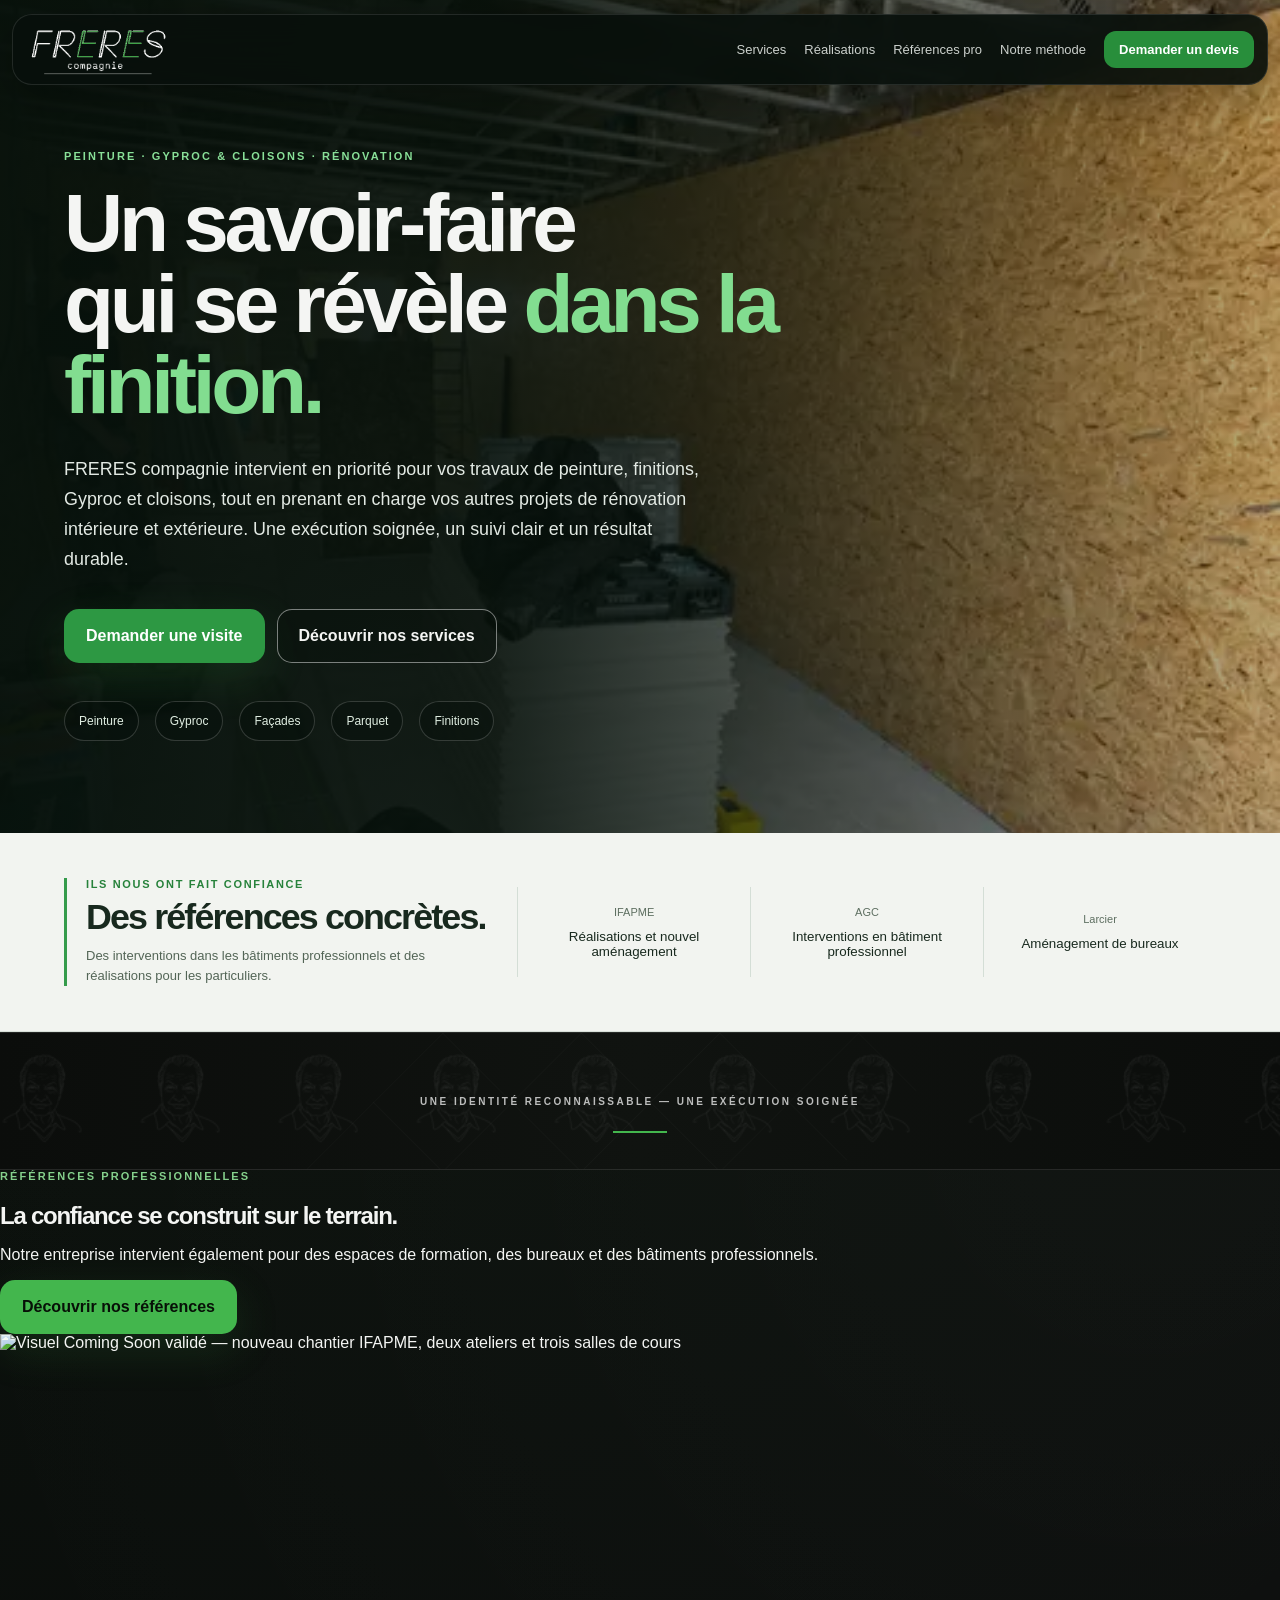
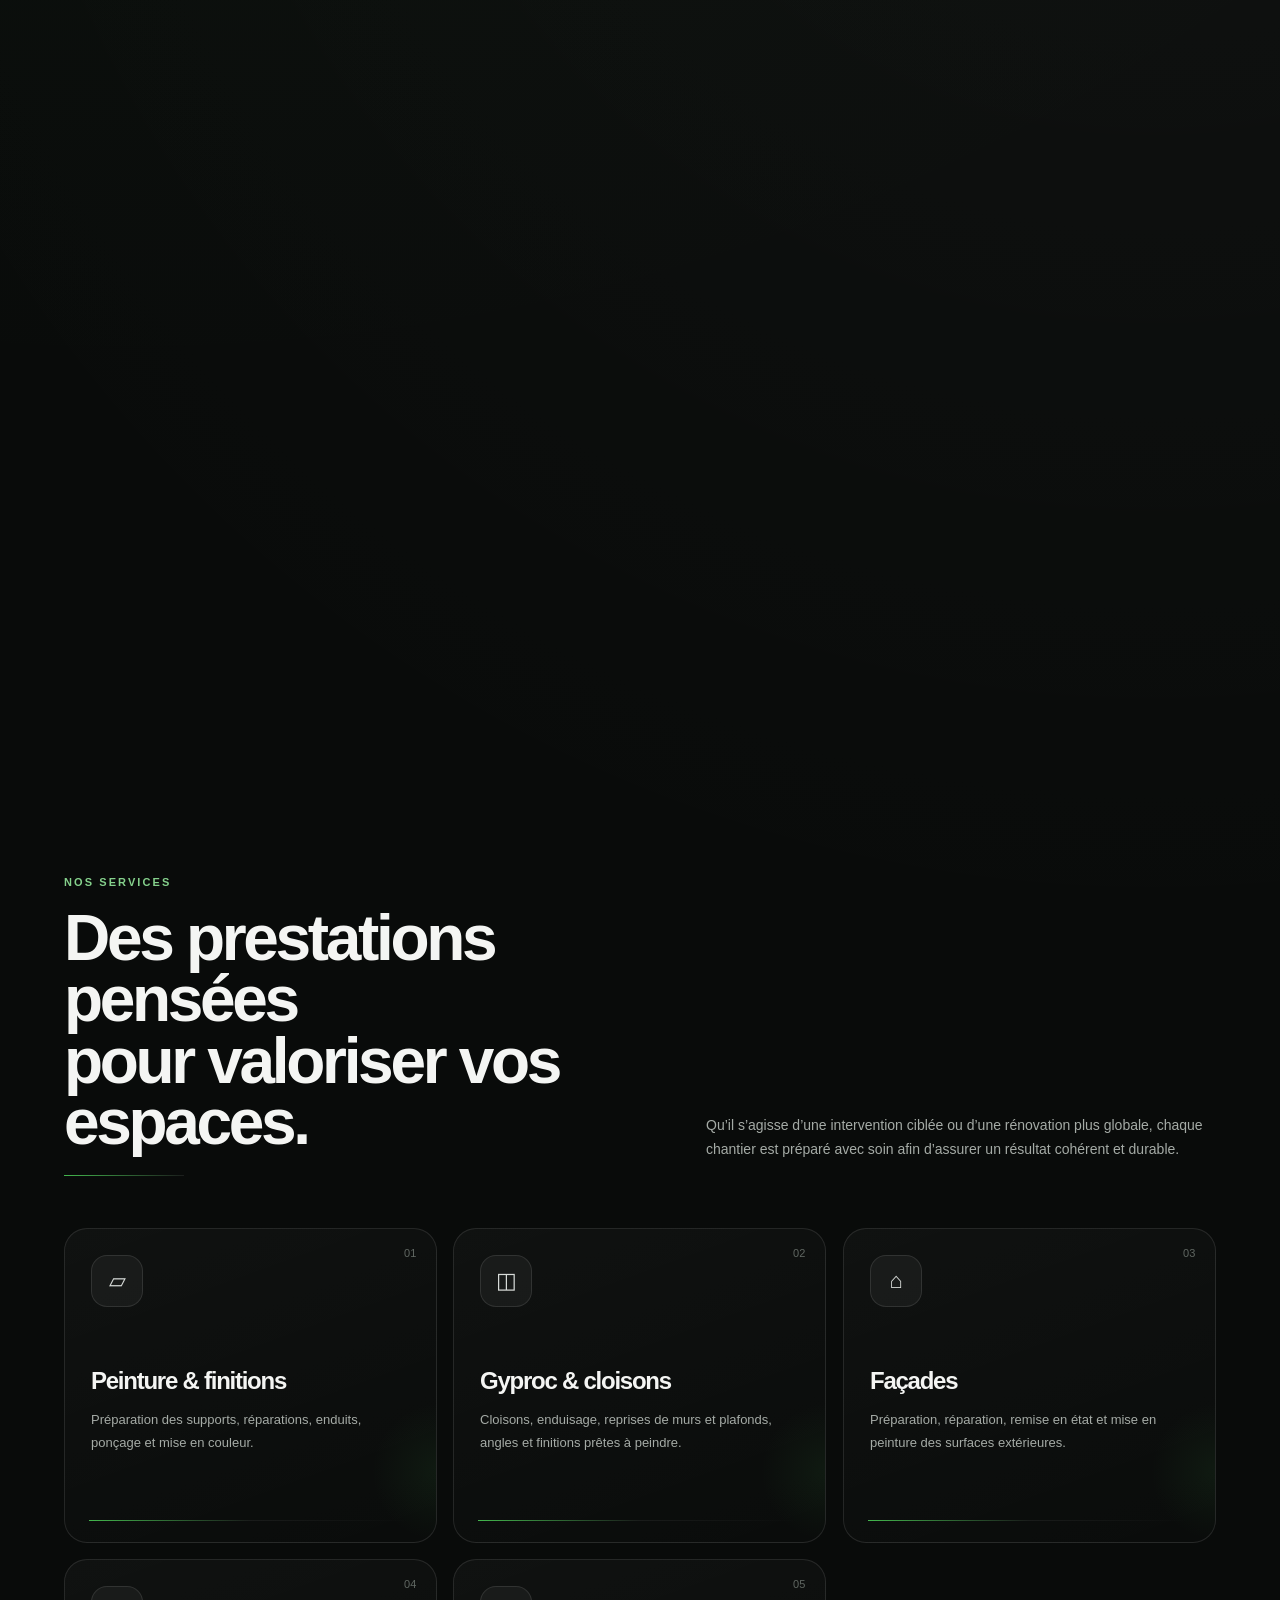
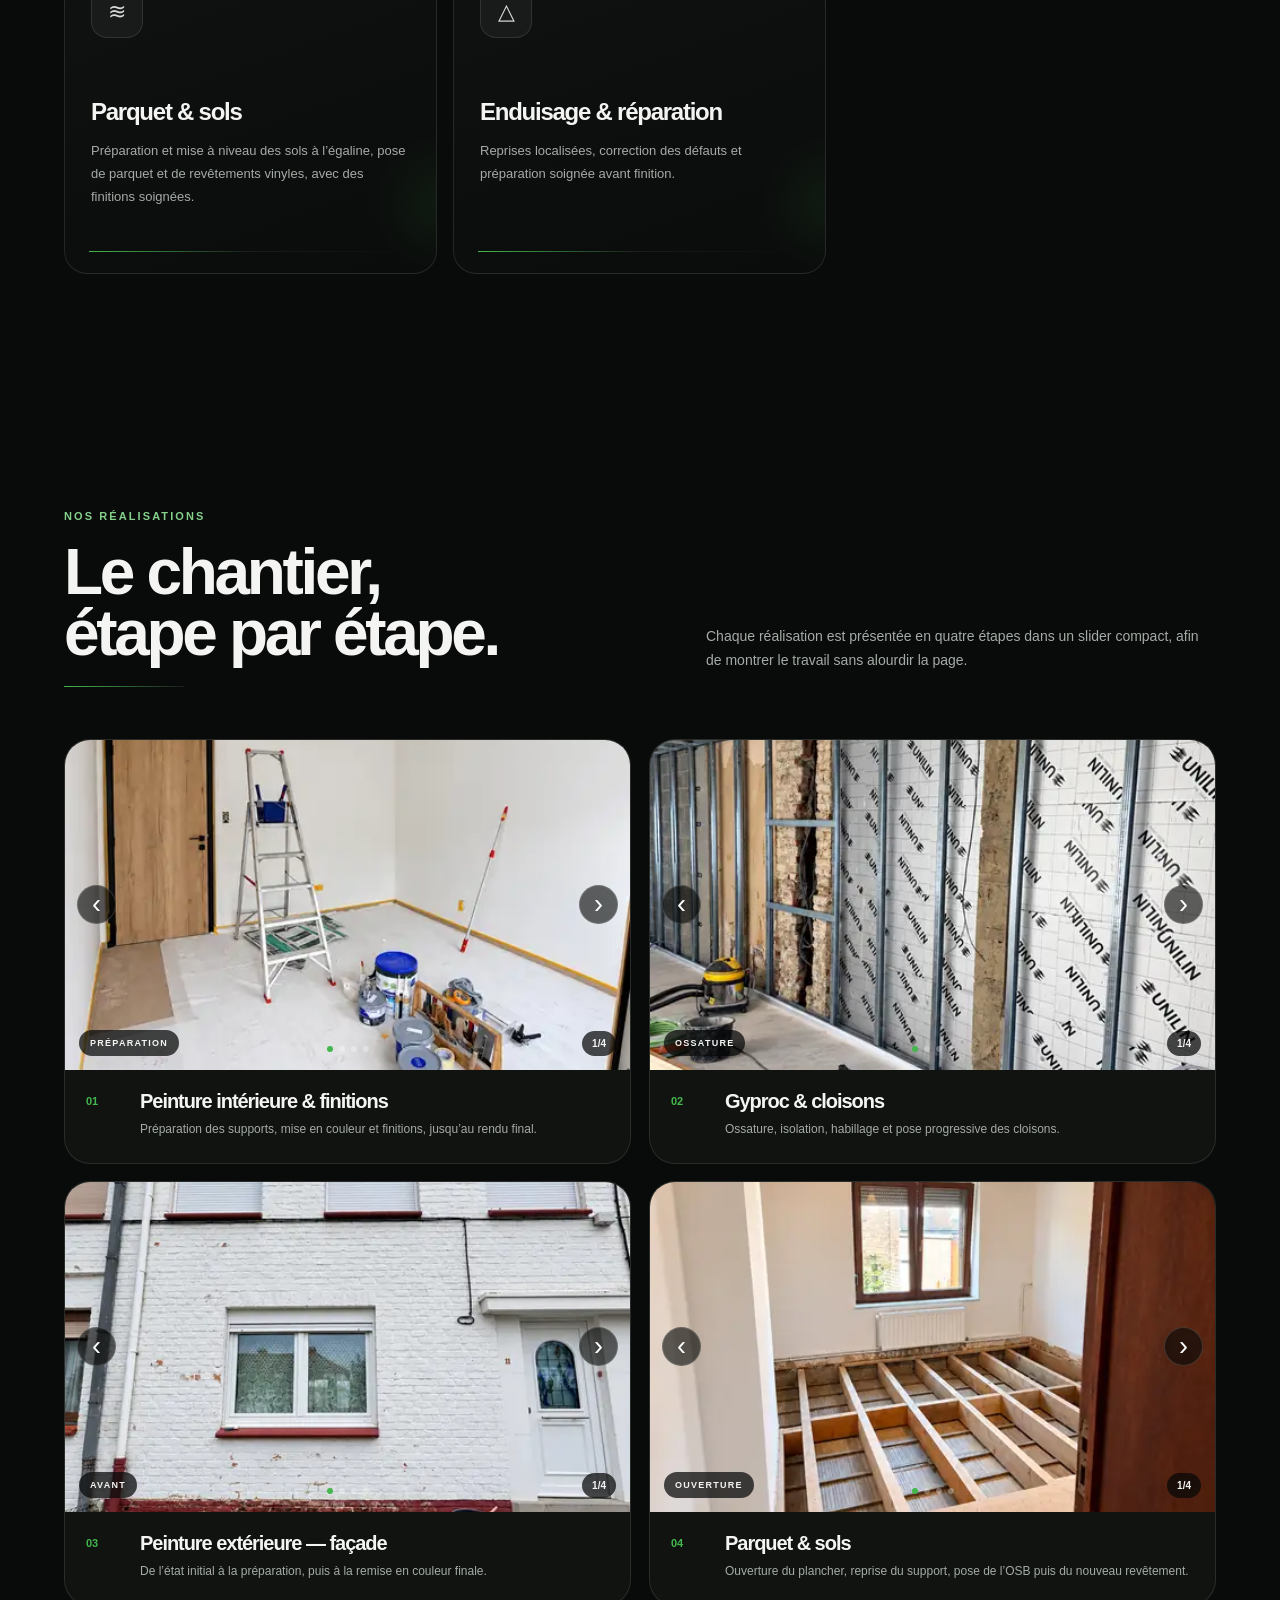
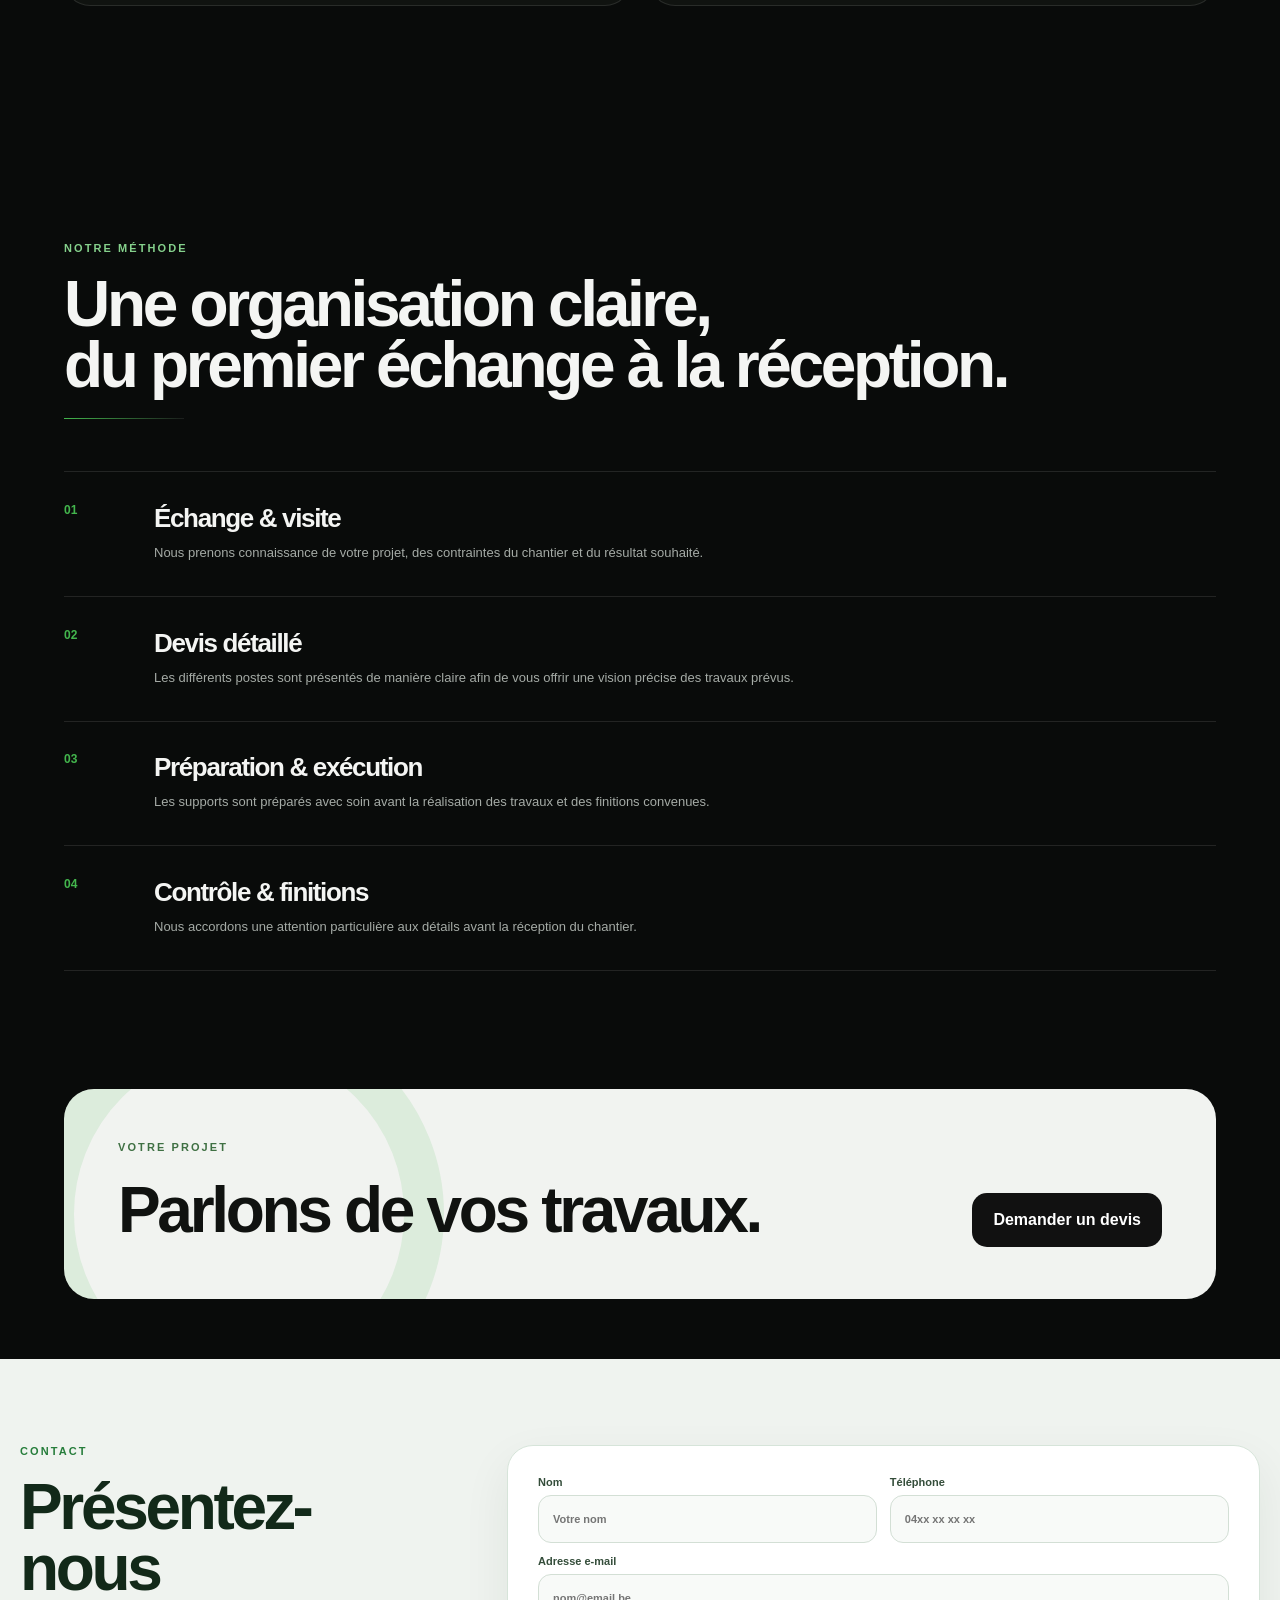
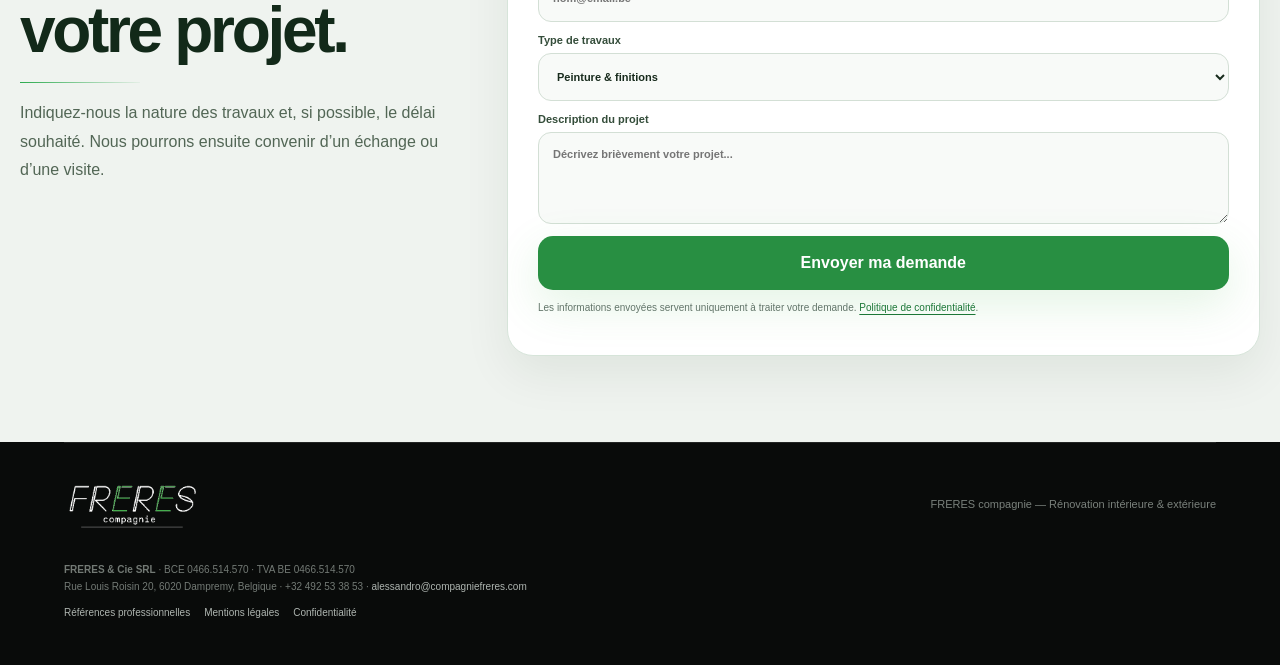
==== index.html @ 0929e84c "Rétablit exactement l'accueil et le formulaire d'origine et ajoute une référence IFAPME discrète" ====
<!doctype html>
<html lang="fr">
<head>
<meta charset="utf-8">
<meta name="viewport" content="width=device-width,initial-scale=1,viewport-fit=cover">
<meta name="theme-color" content="#090b0a">
<meta name="robots" content="index,follow">
<meta property="og:type" content="website">
<meta property="og:locale" content="fr_BE">
<title>Peinture, Gyproc &amp; cloisons — FRERES &amp; Cie SRL</title>
<meta name="description" content="FRERES & Cie réalise en priorité vos travaux de peinture, finitions, Gyproc et cloisons, ainsi que vos autres travaux de rénovation intérieure et extérieure.">
<link rel="canonical" href="https://compagniefreres.com/">
<meta property="og:url" content="https://compagniefreres.com/">
<meta property="og:site_name" content="FRERES & Cie SRL">
<meta property="og:title" content="Peinture, Gyproc & cloisons — FRERES & Cie SRL">
<meta property="og:description" content="Peinture, finitions, Gyproc et cloisons en priorité, ainsi que rénovation intérieure et extérieure, façades, parquet et réparations.">
<meta name="twitter:card" content="summary_large_image">
<script type="application/ld+json">
{"@context":"https://schema.org","@type":"HomeAndConstructionBusiness","name":"FRERES & Cie","legalName":"FRERES & Cie SRL","alternateName":["FRERES compagnie","FRERES&cie","FRERES"],"taxID":"BE0466514570","telephone":"+32492533853","email":"alessandro@compagniefreres.com","address":{"@type":"PostalAddress","streetAddress":"Rue Louis Roisin 20","postalCode":"6020","addressLocality":"Dampremy","addressCountry":"BE"},"url":"https://compagniefreres.com/","hasOfferCatalog":{"@type":"OfferCatalog","name":"Services","itemListElement":[{"@type":"Offer","position":1,"itemOffered":{"@type":"Service","name":"Peinture intérieure & finitions"}},{"@type":"Offer","position":2,"itemOffered":{"@type":"Service","name":"Gyproc & cloisons"}},{"@type":"Offer","position":3,"itemOffered":{"@type":"Service","name":"Peinture extérieure & façades"}},{"@type":"Offer","position":4,"itemOffered":{"@type":"Service","name":"Parquet & sols"}},{"@type":"Offer","position":5,"itemOffered":{"@type":"Service","name":"Enduisage & réparations"}}]}}
</script>
<link rel="stylesheet" href="/assets/site1.css">
<link rel="stylesheet" href="/assets/site2.css">
<link rel="stylesheet" href="/assets/site3.css">
<link rel="stylesheet" href="/assets/site4.css">
<link rel="stylesheet" href="/assets/site5.css">
<link rel="stylesheet" href="/assets/references.css">
</head>
<body>
<div class="scroll-progress" id="scrollProgress"></div>

<header class="site-header">
  <a href="#top" class="logo-plaque" aria-label="FRERES compagnie — Accueil"><img src="/assets/logo-white-green.png" alt="FRERES compagnie"></a>
  <button class="mobile-nav-toggle" type="button" aria-controls="main-navigation" aria-expanded="false" aria-label="Ouvrir le menu"><span></span><span></span><span></span></button>
  <nav id="main-navigation" aria-label="Navigation principale">
    <a href="#services">Services</a>
    <a href="#realisations">Réalisations</a>
    <a href="/references.html">Références pro</a>
    <a href="#methode">Notre méthode</a>
    <a href="#contact" class="nav-cta">Demander un devis</a>
  </nav>
</header>

<!-- netlify-form-detection: demande-devis -->
<main id="top">
<section class="hero">
  <div class="hero-wrap">
    <div class="hero-copy reveal-left">
      <div class="kicker">Peinture · Gyproc & cloisons · rénovation</div>
      <h1>Un savoir-faire<br>qui se révèle <em>dans la finition.</em></h1>
      <p class="lead">
        FRERES compagnie intervient en priorité pour vos travaux de peinture, finitions, Gyproc et cloisons,
        tout en prenant en charge vos autres projets de rénovation intérieure et extérieure. Une exécution soignée,
        un suivi clair et un résultat durable.
      </p>
      <div class="actions">
        <a class="btn btn-primary" href="#contact">Demander une visite</a>
        <a class="btn btn-secondary" href="#services">Découvrir nos services</a>
      </div>
      <div class="hero-mini">
        <div class="pill">Peinture</div><div class="pill">Gyproc</div><div class="pill">Façades</div><div class="pill">Parquet</div><div class="pill">Finitions</div>
      </div>
    </div>
  </div>
</section>

<!-- Références clients : textes de présentation, pas de logos clients intégrés -->
<section class="trust-band" aria-labelledby="trust-title">
  <div class="trust-inner">
    <div class="trust-intro">
      <div class="trust-eyebrow">Ils nous ont fait confiance</div>
      <h2 id="trust-title">Des références concrètes.</h2>
      <p>Des interventions dans les bâtiments professionnels et des réalisations pour les particuliers.</p>
    </div>
    <div class="trust-grid" aria-label="Clients et références">
      <div class="trust-item"><span>IFAPME</span><small>Réalisations et nouvel aménagement</small></div>
      <div class="trust-item"><span>AGC</span><small>Interventions en bâtiment professionnel</small></div>
      <div class="trust-item"><span>Larcier</span><small>Aménagement de bureaux</small></div>
    </div>
  </div>
</section>

<div class="identity-strip reveal-scale">
  <div class="diamond-grid"></div>
  <div class="faces-track"><div class="faces" id="faces" aria-hidden="true"></div></div>
  <div class="identity-caption">Une identité reconnaissable — une exécution soignée</div>
</div>
<section class="pro-spotlight" id="references" aria-labelledby="pro-spotlight-title">
  <div class="pro-spotlight-inner">
    <div class="pro-spotlight-copy">
      <div class="kicker">Références professionnelles</div>
      <h2 id="pro-spotlight-title">La confiance se construit sur le terrain.</h2>
      <p>Notre entreprise intervient également pour des espaces de formation, des bureaux et des bâtiments professionnels.</p>
      <a class="btn btn-primary" href="/references.html">Découvrir nos références</a>
    </div>
    <a class="pro-spotlight-feature" href="/references.html#ifapme" aria-label="Découvrir le nouveau chantier IFAPME">
      <img src="/assets/ifapme-coming-soon.webp" alt="Visuel Coming Soon validé — nouveau chantier IFAPME, deux ateliers et trois salles de cours" width="1536" height="1024" loading="lazy" decoding="async">
    </a>
  </div>
</section>




<section id="services" class="content">
  <div class="section-head reveal-up"><div><div class="kicker">Nos services</div><h2>Des prestations pensées<br>pour valoriser vos espaces.</h2><div class="section-line"></div></div><p>Qu’il s’agisse d’une intervention ciblée ou d’une rénovation plus globale, chaque chantier est préparé avec soin afin d’assurer un résultat cohérent et durable.</p></div>
  <div class="services">
    <article class="card reveal-up" data-delay="0"><button class="service-toggle" type="button" aria-expanded="false" aria-controls="service-detail-01"><span class="service-index" aria-hidden="true">01</span><span class="service-name">Peinture & finitions</span><span class="service-symbol" aria-hidden="true">+</span></button><span class="num">01</span><div class="icon">▱</div><h3>Peinture & finitions</h3><p id="service-detail-01">Préparation des supports, réparations, enduits, ponçage et mise en couleur.</p></article>
    <article class="card reveal-up" data-delay="90"><button class="service-toggle" type="button" aria-expanded="false" aria-controls="service-detail-02"><span class="service-index" aria-hidden="true">02</span><span class="service-name">Gyproc & cloisons</span><span class="service-symbol" aria-hidden="true">+</span></button><span class="num">02</span><div class="icon">◫</div><h3>Gyproc & cloisons</h3><p id="service-detail-02">Cloisons, enduisage, reprises de murs et plafonds, angles et finitions prêtes à peindre.</p></article>
    <article class="card reveal-up" data-delay="180"><button class="service-toggle" type="button" aria-expanded="false" aria-controls="service-detail-03"><span class="service-index" aria-hidden="true">03</span><span class="service-name">Façades</span><span class="service-symbol" aria-hidden="true">+</span></button><span class="num">03</span><div class="icon">⌂</div><h3>Façades</h3><p id="service-detail-03">Préparation, réparation, remise en état et mise en peinture des surfaces extérieures.</p></article>
    <article class="card reveal-up" data-delay="0"><button class="service-toggle" type="button" aria-expanded="false" aria-controls="service-detail-04"><span class="service-index" aria-hidden="true">04</span><span class="service-name">Parquet & sols</span><span class="service-symbol" aria-hidden="true">+</span></button><span class="num">04</span><div class="icon">≋</div><h3>Parquet & sols</h3><p id="service-detail-04">Préparation et mise à niveau des sols à l’égaline, pose de parquet et de revêtements vinyles, avec des finitions soignées.</p></article>
    <article class="card reveal-up" data-delay="90"><button class="service-toggle" type="button" aria-expanded="false" aria-controls="service-detail-05"><span class="service-index" aria-hidden="true">05</span><span class="service-name">Enduisage & réparation</span><span class="service-symbol" aria-hidden="true">+</span></button><span class="num">05</span><div class="icon">△</div><h3>Enduisage & réparation</h3><p id="service-detail-05">Reprises localisées, correction des défauts et préparation soignée avant finition.</p></article>
    
  </div>
</section>

<section id="realisations" class="content">
  <div class="section-head reveal-up"><div><div class="kicker">Nos réalisations</div><h2>Le chantier,<br>étape par étape.</h2><div class="section-line"></div></div><p>Chaque réalisation est présentée en quatre étapes dans un slider compact, afin de montrer le travail sans alourdir la page.</p></div>
  <div class="work-list">
    <article class="work-project reveal-up">
      <div class="work-slider">
        <div class="work-track">
          <div class="work-slide"><img class="work-photo" src="/assets/realisations/interieur-1-preparation.webp" alt="Préparation d’une pièce avant peinture intérieure" loading="lazy"><div class="work-stage">Préparation</div></div>
          <div class="work-slide"><img class="work-photo" src="/assets/realisations/interieur-2-mise-en-couleur.webp" alt="Mise en couleur d’un mur intérieur" loading="lazy"><div class="work-stage">Mise en couleur</div></div>
          <div class="work-slide"><img class="work-photo" src="/assets/realisations/interieur-3-finition.webp" alt="Finitions de peinture intérieure" loading="lazy"><div class="work-stage">Finitions</div></div>
          <div class="work-slide"><img class="work-photo" src="/assets/realisations/interieur-4-resultat.webp" alt="Résultat après peinture intérieure" loading="lazy"><div class="work-stage">Résultat</div></div>
        </div>
        <button class="work-arrow work-prev" type="button" aria-label="Photo précédente">‹</button><button class="work-arrow work-next" type="button" aria-label="Photo suivante">›</button><div class="work-dots"></div><div class="work-count"><span>1</span>/4</div>
      </div>
      <div class="work-info"><span class="work-num">01</span><div><h3>Peinture intérieure & finitions</h3><p>Préparation des supports, mise en couleur et finitions, jusqu’au rendu final.</p></div></div>
    </article>

    <article class="work-project reveal-up">
      <div class="work-slider">
        <div class="work-track">
          <div class="work-slide"><img class="work-photo" src="/assets/realisations/gyproc-1-ossature.webp" alt="Ossature métallique pour cloisons" loading="lazy"><div class="work-stage">Ossature</div></div>
          <div class="work-slide"><img class="work-photo" src="/assets/realisations/gyproc-2-isolation-structure.webp" alt="Structure et isolation de cloisons" loading="lazy"><div class="work-stage">Structure & isolation</div></div>
          <div class="work-slide"><img class="work-photo" src="/assets/realisations/gyproc-3-habillage.webp" alt="Habillage intérieur des cloisons" loading="lazy"><div class="work-stage">Habillage</div></div>
          <div class="work-slide"><img class="work-photo" src="/assets/realisations/gyproc-4-cloisons-posees.webp" alt="Cloisons posées en cours de finition" loading="lazy"><div class="work-stage">Cloisons posées</div></div>
        </div>
        <button class="work-arrow work-prev" type="button" aria-label="Photo précédente">‹</button><button class="work-arrow work-next" type="button" aria-label="Photo suivante">›</button><div class="work-dots"></div><div class="work-count"><span>1</span>/4</div>
      </div>
      <div class="work-info"><span class="work-num">02</span><div><h3>Gyproc & cloisons</h3><p>Ossature, isolation, habillage et pose progressive des cloisons.</p></div></div>
    </article>

    <article class="work-project reveal-up">
      <div class="work-slider">
        <div class="work-track">
          <div class="work-slide"><img class="work-photo" src="/assets/realisations/exterieur-1-avant.webp" alt="Façade avant remise en peinture" loading="lazy"><div class="work-stage">Avant</div></div>
          <div class="work-slide"><img class="work-photo" src="/assets/realisations/exterieur-2-preparation.webp" alt="Préparation de façade avec échafaudage" loading="lazy"><div class="work-stage">Préparation</div></div>
          <div class="work-slide"><img class="work-photo" src="/assets/realisations/exterieur-4-annexe.webp" alt="Peinture extérieure en cours sur une annexe" loading="lazy"><div class="work-stage">En cours</div></div>
          <div class="work-slide"><img class="work-photo" src="/assets/realisations/exterieur-3-apres.webp" alt="Façade après remise en couleur" loading="lazy"><div class="work-stage">Après</div></div>
        </div>
        <button class="work-arrow work-prev" type="button" aria-label="Photo précédente">‹</button><button class="work-arrow work-next" type="button" aria-label="Photo suivante">›</button><div class="work-dots"></div><div class="work-count"><span>1</span>/4</div>
      </div>
      <div class="work-info"><span class="work-num">03</span><div><h3>Peinture extérieure — façade</h3><p>De l’état initial à la préparation, puis à la remise en couleur finale.</p></div></div>
    </article>

    <article class="work-project reveal-up">
      <div class="work-slider">
        <div class="work-track">
          <div class="work-slide"><img class="work-photo" src="/assets/realisations/parquet-1-ouverture.webp" alt="Ouverture d’un ancien plancher" loading="lazy"><div class="work-stage">Ouverture</div></div>
          <div class="work-slide"><img class="work-photo" src="/assets/realisations/parquet-2-structure.webp" alt="Structure de plancher mise à nu" loading="lazy"><div class="work-stage">Structure</div></div>
          <div class="work-slide"><img class="work-photo" src="/assets/realisations/parquet-3-support-osb.webp" alt="Pose d’un support OSB" loading="lazy"><div class="work-stage">Support OSB</div></div>
          <div class="work-slide"><img class="work-photo" src="/assets/realisations/parquet-4-pose.webp" alt="Pose du nouveau revêtement de sol" loading="lazy"><div class="work-stage">Pose du sol</div></div>
        </div>
        <button class="work-arrow work-prev" type="button" aria-label="Photo précédente">‹</button><button class="work-arrow work-next" type="button" aria-label="Photo suivante">›</button><div class="work-dots"></div><div class="work-count"><span>1</span>/4</div>
      </div>
      <div class="work-info"><span class="work-num">04</span><div><h3>Parquet & sols</h3><p>Ouverture du plancher, reprise du support, pose de l’OSB puis du nouveau revêtement.</p></div></div>
    </article>
  </div>
</section>

<section id="methode" class="content">
  <div class="section-head reveal-up"><div><div class="kicker">Notre méthode</div><h2>Une organisation claire,<br>du premier échange à la réception.</h2><div class="section-line"></div></div></div>
  <div class="process">
    <div class="step reveal-left"><span>01</span><div><h3>Échange & visite</h3><p>Nous prenons connaissance de votre projet, des contraintes du chantier et du résultat souhaité.</p></div></div>
    <div class="step reveal-left"><span>02</span><div><h3>Devis détaillé</h3><p>Les différents postes sont présentés de manière claire afin de vous offrir une vision précise des travaux prévus.</p></div></div>
    <div class="step reveal-left"><span>03</span><div><h3>Préparation & exécution</h3><p>Les supports sont préparés avec soin avant la réalisation des travaux et des finitions convenues.</p></div></div>
    <div class="step reveal-left"><span>04</span><div><h3>Contrôle & finitions</h3><p>Nous accordons une attention particulière aux détails avant la réception du chantier.</p></div></div>
  </div>
</section>

<div class="cta reveal-scale"><div><div class="kicker">Votre projet</div><h2>Parlons de vos travaux.</h2></div><a href="#contact" class="btn">Demander un devis</a></div>

<section id="contact" class="content contact">
  <div class="contact-copy reveal-left"><div class="kicker">Contact</div><h2>Présentez-nous<br>votre projet.</h2><div class="section-line"></div><p>Indiquez-nous la nature des travaux et, si possible, le délai souhaité. Nous pourrons ensuite convenir d’un échange ou d’une visite.</p></div>
  <form class="reveal-right" name="demande-devis" method="POST" action="/merci.html" data-netlify="true" netlify-honeypot="bot-field">
    <input type="hidden" name="form-name" value="demande-devis"><p class="hp-field" aria-hidden="true"><label>Ne pas remplir ce champ : <input name="bot-field"></label></p>
    <div class="row"><label>Nom<input name="nom" required autocomplete="name" placeholder="Votre nom"></label><label>Téléphone<input name="telephone" autocomplete="tel" inputmode="tel" placeholder="04xx xx xx xx"></label></div>
    <label>Adresse e-mail<input name="email" required type="email" autocomplete="email" placeholder="nom@email.be"></label>
    <label>Type de travaux<select name="type-travaux"><option>Peinture & finitions</option><option>Gyproc / cloisons</option><option>Façade / extérieur</option><option>Parquet / sol</option><option>Enduisage / réparation</option></select></label>
    <label>Description du projet<textarea name="message" required rows="5" placeholder="Décrivez brièvement votre projet..."></textarea></label>
    <button class="btn btn-primary" type="submit">Envoyer ma demande</button>
    <p class="note">Les informations envoyées servent uniquement à traiter votre demande. <a class="legal-inline-link" href="/confidentialite.html">Politique de confidentialité</a>.</p>
  </form>
</section>
</main>

<footer><img class="footer-logo" src="/assets/logo-white-green.png" alt="FRERES compagnie"><div>FRERES compagnie — Rénovation intérieure & extérieure</div></footer>
<div class="footer-legal"><div><strong>FRERES &amp; Cie SRL</strong> · BCE 0466.514.570 · TVA BE 0466.514.570</div><div>Rue Louis Roisin 20, 6020 Dampremy, Belgique · +32 492 53 38 53 · <a href="mailto:alessandro@compagniefreres.com">alessandro@compagniefreres.com</a></div><div class="footer-legal-links"><a href="/references.html">Références professionnelles</a><a href="/mentions-legales.html">Mentions légales</a><a href="/confidentialite.html">Confidentialité</a></div></div>
<script src="/assets/site.js" defer></script>
</body>
</html>
---- assets/site1.css ----
:root {
  --bg:#090b0a;
  --panel:#111411;
  --panel2:#171a17;
  --text:#f4f5f3;
  --muted:#a5aba6;
  --green:#43b64d;
  --green-soft:#85d18c;
  --line:rgba(255,255,255,.105);
  --shadow:0 30px 100px rgba(0,0,0,.46);
}
*{box-sizing:border-box}
html{scroll-behavior:smooth}
body{
  margin:0;
  color:var(--text);
  font-family:-apple-system,BlinkMacSystemFont,"Segoe UI",Arial,sans-serif;
  background:
    radial-gradient(circle at 10% 0%, rgba(67,182,77,.07), transparent 28%),
    radial-gradient(circle at 90% 16%, rgba(255,255,255,.03), transparent 24%),
    var(--bg);
  overflow-x:hidden;
}
a{color:inherit;text-decoration:none}
button,input,select,textarea{font:inherit}
img{max-width:100%;display:block}
::selection{background:var(--green);color:#081008}

.scroll-progress{
  position:fixed;left:0;top:0;height:3px;width:0;background:var(--green);
  z-index:100;box-shadow:0 0 20px rgba(67,182,77,.5)
}

.site-header{
  position:fixed;left:50%;top:14px;transform:translateX(-50%);z-index:60;
  width:min(1280px,calc(100% - 24px));min-height:70px;
  display:flex;align-items:center;justify-content:space-between;gap:18px;
  padding:10px 13px;border-radius:20px;border:1px solid var(--line);
  background:rgba(8,10,9,.80);backdrop-filter:blur(22px);
  box-shadow:0 12px 44px rgba(0,0,0,.25)
}
.logo-plaque{
  display:flex;align-items:center;height:49px;padding:0 2px;
  background:transparent;border-radius:0;overflow:visible
}
.logo-plaque img{width:154px;height:auto}
nav{display:flex;align-items:center;gap:24px;color:#cbd0cc;font-size:13px}
nav a{transition:.2s}
nav a:hover{color:#fff}
nav .nav-cta{background:#fff;color:#111;padding:11px 15px;border-radius:12px;font-weight:760}

.hero{
  min-height:92svh;padding:132px max(20px,5vw) 70px;
  display:grid;align-items:center;position:relative;overflow:hidden
}
.hero:before{
  content:"";position:absolute;right:-28vw;top:-18vw;width:72vw;height:72vw;
  border:1px solid rgba(255,255,255,.04);border-radius:50%;
  box-shadow:0 0 160px rgba(67,182,77,.025) inset
}
.hero:after{
  content:"";position:absolute;right:10%;bottom:12%;width:170px;height:170px;
  border:1px solid rgba(67,182,77,.10);transform:rotate(45deg);opacity:.28
}
.hero-wrap{width:min(1280px,100%);margin:auto;position:relative;z-index:2}
.hero-copy{max-width:860px}
.kicker{
  margin:0 0 20px;color:var(--green-soft);font-size:11px;font-weight:800;
  letter-spacing:.19em;text-transform:uppercase
}
h1,h2,h3{margin:0;letter-spacing:-.052em}
h1{font-size:clamp(56px,6.6vw,100px);line-height:.91;max-width:820px}
h1 em{font-style:normal;color:var(--green)}
.lead{max-width:690px;margin:30px 0 0;color:var(--muted);font-size:17px;line-height:1.82}
.actions{display:flex;gap:12px;flex-wrap:wrap;margin-top:34px}
.btn{
  min-height:54px;padding:0 21px;border-radius:15px;border:1px solid var(--line);
  display:inline-flex;align-items:center;justify-content:center;font-weight:760;transition:.25s
}
.btn-primary{background:var(--green);color:#071007;border-color:transparent;box-shadow:0 15px 45px rgba(67,182,77,.15)}
.btn-primary:hover{transform:translateY(-2px);background:#59c462}
.btn-secondary{background:rgba(255,255,255,.025)}
.btn-secondary:hover{background:rgba(255,255,255,.055)}
.hero-mini{display:flex;gap:16px;flex-wrap:wrap;margin-top:44px}
.hero-mini .pill{
  padding:12px 14px;border-radius:999px;border:1px solid var(--line);
  background:rgba(255,255,255,.03);font-size:12px;color:#c9cfca
}

.identity-strip{
  height:138px;position:relative;overflow:hidden;border-top:1px solid var(--line);border-bottom:1px solid var(--line);
  background:linear-gradient(90deg,#0b0d0b,#101310,#0b0d0b)
}
.diamond-grid{
  position:absolute;inset:-120px -40px;transform:rotate(-45deg);
  background-image:
    linear-gradient(rgba(255,255,255,.06) 1px,transparent 1px),
    linear-gradient(90deg,rgba(255,255,255,.06) 1px,transparent 1px);
  background-size:98px 98px;opacity:.38
}
---- assets/site2.css ----
.faces-track{
  position:absolute;left:0;top:0;height:100%;width:200%;
  display:flex;align-items:center;overflow:hidden;pointer-events:none
}
.faces{
  display:flex;align-items:center;gap:54px;min-width:max-content;
  animation:faces 26s linear infinite;opacity:.12
}
.faces img{width:84px;height:103px;object-fit:contain}
@keyframes faces{from{transform:translateX(0)}to{transform:translateX(-50%)}}
.identity-caption{
  position:absolute;inset:0;z-index:5;display:grid;place-items:center;text-align:center;padding:0 24px;
  color:rgba(255,255,255,.72);font-size:10px;font-weight:700;letter-spacing:.25em;text-transform:uppercase
}
.identity-caption:after{
  content:"";position:absolute;left:50%;bottom:36px;transform:translateX(-50%);
  width:54px;height:2px;background:var(--green)
}
---- assets/site3.css ----
section.content{width:min(1280px,90vw);margin:auto;padding:118px 0}
.section-head{display:flex;justify-content:space-between;align-items:end;gap:44px;margin-bottom:52px}
.section-head h2,.contact h2{font-size:clamp(42px,5vw,72px);line-height:.96}
.section-head p{max-width:510px;color:var(--muted);font-size:14px;line-height:1.75}
.section-line{height:1px;width:0;background:linear-gradient(90deg,var(--green),rgba(255,255,255,.08));margin-top:21px;transition:width 1.15s cubic-bezier(.2,.7,.2,1)}
.section-line.in-view{width:120px}

.services{display:grid;grid-template-columns:repeat(3,1fr);gap:16px}
.card{
  min-height:315px;padding:26px;border:1px solid var(--line);border-radius:23px;
  background:linear-gradient(160deg,rgba(255,255,255,.032),rgba(255,255,255,.007));
  position:relative;overflow:hidden;transition:.32s ease
}
.card:before{
  content:"";position:absolute;inset:auto -20% 0 auto;width:140px;height:140px;border-radius:50%;
  background:radial-gradient(circle,rgba(67,182,77,.08),transparent 70%)
}
.card:hover{transform:translateY(-6px);border-color:rgba(255,255,255,.19);background:linear-gradient(160deg,rgba(255,255,255,.055),rgba(255,255,255,.01))}
.card .num{position:absolute;right:20px;top:18px;color:#606762;font-size:11px}
.icon{
  width:52px;height:52px;border-radius:16px;background:rgba(255,255,255,.045);
  border:1px solid rgba(255,255,255,.10);display:grid;place-items:center;color:#d7dbd8;font-size:22px
}
.card h3{font-size:24px;margin-top:60px}
.card p{font-size:13px;line-height:1.78;color:var(--muted)}
.card:after{content:"";position:absolute;left:24px;right:24px;bottom:21px;height:1px;background:linear-gradient(90deg,var(--green),rgba(255,255,255,.06),transparent)}

.projects{display:grid;grid-template-columns:1.25fr .75fr;gap:16px}
.project{border-radius:26px;overflow:hidden;border:1px solid var(--line);background:#101310}
.project.big{grid-row:span 2}
.placeholder{height:320px;position:relative;overflow:hidden;background:linear-gradient(135deg,#303531,#111411 62%)}
.big .placeholder{height:665px}
.placeholder:before{
  content:"";position:absolute;inset:0;
  background:
    linear-gradient(145deg,rgba(255,255,255,.06),transparent 30%),
    repeating-linear-gradient(90deg,rgba(255,255,255,.022) 0 1px,transparent 1px 56px)
}
.placeholder:after{content:"";position:absolute;width:150px;height:3px;left:18px;bottom:41px;background:var(--green)}

.project-photo{
  background-size:cover;
  background-position:center;
  background-repeat:no-repeat;
}
.facade-photo{
  background-image:linear-gradient(180deg,rgba(0,0,0,.05),rgba(0,0,0,.16)),url("images/facade.jpg");
}
.interieur-photo{
  background-image:linear-gradient(180deg,rgba(0,0,0,.05),rgba(0,0,0,.16)),url("images/interieur.jpg");
}
.finitions-photo{
  background-image:linear-gradient(180deg,rgba(0,0,0,.05),rgba(0,0,0,.16)),url("images/finitions.jpg");
}

.placeholder span{position:absolute;left:18px;bottom:17px;font-size:10px;font-weight:800;letter-spacing:.16em;color:#bcc2bd}
.project-info{padding:20px 21px 23px}
.project-info h3{font-size:19px}
.project-info p{margin:6px 0 0;color:var(--muted);font-size:12px}

.process{border-top:1px solid var(--line)}
.step{display:grid;grid-template-columns:90px 1fr;padding:31px 0;border-bottom:1px solid var(--line)}
.step>span{color:var(--green);font-size:12px;font-weight:800}
.step h3{font-size:26px}
.step p{max-width:760px;margin:8px 0 0;color:var(--muted);font-size:13px;line-height:1.75}

.cta{
  width:min(1280px,90vw);margin:0 auto 60px;padding:52px 54px;
  display:flex;align-items:end;justify-content:space-between;gap:28px;
  border-radius:30px;background:#f1f3f0;color:#101210;position:relative;overflow:hidden
}
.cta:before{
  content:"";position:absolute;left:-30px;bottom:-120px;width:330px;height:330px;border-radius:50%;
  border:40px solid rgba(67,182,77,.12)
}

/* sliders */
.work-list{display:grid;grid-template-columns:repeat(2,minmax(0,1fr));gap:18px}
.work-project{border:1px solid var(--line);border-radius:26px;overflow:hidden;background:#101310}
.work-slider{position:relative;overflow:hidden;background:#151915}
.work-track{display:flex;overflow-x:auto;scroll-snap-type:x mandatory;scroll-behavior:smooth;scrollbar-width:none}
.work-track::-webkit-scrollbar{display:none}
.work-slide{position:relative;flex:0 0 100%;height:330px;scroll-snap-align:start;overflow:hidden;background:linear-gradient(135deg,#252b26,#111411 70%)}
.work-empty{position:absolute;inset:0;display:grid;place-content:center;text-align:center;gap:7px;color:#69716b}
.work-empty:before{content:"";position:absolute;inset:20px;border:1px dashed rgba(255,255,255,.10);border-radius:18px}
.work-empty span{font-size:11px;letter-spacing:.18em;color:var(--green)}
.work-empty strong{font-size:13px;letter-spacing:.11em;text-transform:uppercase;color:#8d958f}
.work-stage{position:absolute;left:14px;bottom:14px;z-index:3;padding:8px 11px;border-radius:999px;background:rgba(6,8,7,.72);font-size:9px;font-weight:800;letter-spacing:.14em;text-transform:uppercase}
.work-arrow{position:absolute;top:50%;z-index:5;width:39px;height:39px;margin-top:-20px;border:1px solid rgba(255,255,255,.15);border-radius:50%;background:rgba(7,9,8,.62);color:#fff;font-size:27px;line-height:1;cursor:pointer}
.work-prev{left:12px}.work-next{right:12px}
.work-count{position:absolute;right:14px;bottom:14px;z-index:5;padding:7px 10px;border-radius:999px;background:rgba(6,8,7,.72);font-size:10px;font-weight:800}
.work-dots{position:absolute;left:50%;bottom:18px;z-index:5;transform:translateX(-50%);display:flex;gap:6px}
.work-dot{width:6px;height:6px;border-radius:50%;background:rgba(255,255,255,.30)}
.work-dot.active{background:var(--green)}
.work-info{display:grid;grid-template-columns:42px 1fr;gap:12px;padding:20px 21px 23px}
.work-num{color:var(--green);font-size:11px;font-weight:800;padding-top:5px}
.work-info h3{font-size:20px}
.work-info p{margin:7px 0 0;color:var(--muted);font-size:12px;line-height:1.65}
@media(max-width:980px){.work-list{grid-template-columns:1fr}}
@media(max-width:620px){.work-slide{height:300px}.work-info{grid-template-columns:34px 1fr}}

.work-photo{width:100%;height:100%;object-fit:cover;object-position:center;display:block}
---- assets/site4.css ----
.cta h2{font-size:clamp(42px,5vw,70px);position:relative;z-index:2}
.cta .kicker{color:#3f7043}
.cta .btn{position:relative;z-index:2;background:#111;color:#fff;border:0}

.contact{display:grid;grid-template-columns:.72fr 1.28fr;gap:70px}
.contact-copy p{color:var(--muted);line-height:1.78}
form{padding:26px;border-radius:26px;border:1px solid var(--line);background:rgba(255,255,255,.018)}
.row{display:grid;grid-template-columns:1fr 1fr;gap:12px}
label{display:flex;flex-direction:column;gap:7px;margin-bottom:12px;color:#b8beb9;font-size:11px}
input,textarea,select{
  width:100%;padding:15px 14px;border-radius:13px;border:1px solid rgba(255,255,255,.12);
  background:#090c0a;color:#fff;outline:none
}
input:focus,textarea:focus,select:focus{border-color:rgba(67,182,77,.72);box-shadow:0 0 0 3px rgba(67,182,77,.07)}
form button{width:100%;border:0;cursor:pointer}
.note{font-size:10px;color:#757c77;line-height:1.5}

.hp-field{position:absolute!important;left:-9999px!important;width:1px!important;height:1px!important;overflow:hidden!important}
.legal-inline-link{color:#d9ded9;text-decoration:underline;text-underline-offset:3px}
.footer-legal{width:min(1280px,90vw);margin:-18px auto 0;padding:0 0 44px;color:#737a75;font-size:10px;line-height:1.75}
.footer-legal a{color:#aeb5b0;text-decoration:none}
.footer-legal a:hover{color:#fff}
.footer-legal-links{display:flex;gap:14px;flex-wrap:wrap;margin-top:8px}

footer{width:min(1280px,90vw);margin:auto;border-top:1px solid var(--line);padding:34px 0 48px;display:flex;justify-content:space-between;align-items:center;color:#7a817c;font-size:11px}
.footer-logo{height:57px;width:auto;background:transparent;border-radius:0;padding:0}

.reveal-up,.reveal-left,.reveal-right,.reveal-scale{opacity:0;transition:opacity .85s cubic-bezier(.2,.7,.2,1),transform .85s cubic-bezier(.2,.7,.2,1);will-change:transform,opacity}
.reveal-up{transform:translateY(42px)}
.reveal-left{transform:translateX(-55px)}
.reveal-right{transform:translateX(55px)}
.reveal-scale{transform:scale(.95) translateY(18px)}
.in-view{opacity:1!important;transform:none!important}

@media(max-width:980px){
  nav a:not(.nav-cta){display:none}
  .services{grid-template-columns:1fr 1fr}
  .projects{grid-template-columns:1fr}
  .project.big{grid-row:auto}
  .big .placeholder,.placeholder{height:450px}
  .contact{grid-template-columns:1fr}


}
@media(max-width:620px){
  .site-header{top:10px}
  .logo-plaque{height:45px;padding:4px 7px}
  .logo-plaque img{width:112px}
  nav .nav-cta{font-size:11px;padding:10px 12px}
  .hero{padding:106px 18px 60px}
  h1{font-size:clamp(50px,15.5vw,71px)}
  .lead{font-size:15px}
  .hero-mini{gap:10px}
  .hero-mini .pill{font-size:11px;padding:10px 12px}
  .identity-strip{height:120px}
  .faces img{width:65px;height:80px}
  .faces{gap:36px;opacity:.14;animation-duration:20s}
  .identity-caption{font-size:9px;line-height:1.5;letter-spacing:.20em}
  .identity-caption:after{bottom:27px}




















  .phase{padding:14px 14px 13px;border-radius:16px}


  section.content{width:calc(100% - 34px);padding:90px 0}
  .section-head{display:block}
  .section-head p{margin-top:20px}
  .services{grid-template-columns:1fr}
  .big .placeholder,.placeholder{height:390px}
  .step{grid-template-columns:58px 1fr}
  .cta{width:calc(100% - 34px);padding:34px 24px;display:block}
  .cta .btn{width:100%;margin-top:24px}
  .row{grid-template-columns:1fr}
  footer{display:block}
  footer div:last-child{margin-top:15px}
  .footer-logo{height:53px}
}

.service-toggle{display:none}

/* Compact, expandable service cards — phone layout only */
@media(max-width:620px){
  #services.content{padding-top:68px;padding-bottom:68px}
  #services .section-head{margin-bottom:24px}
  #services .section-head h2{font-size:clamp(32px,8.4vw,43px);line-height:1.07}
  #services .section-head h2 br{display:none}
  #services .section-head p{font-size:13px;line-height:1.6;margin-top:18px}
  #services .services{gap:10px}
  #services .card{min-height:0;padding:0;border-radius:17px;background:linear-gradient(160deg,rgba(255,255,255,.035),rgba(255,255,255,.009));transition:border-color .25s ease}
  #services .card:hover{transform:none}
  #services .card::before,#services .card::after{display:none}
  #services .card>.num,#services .card>.icon,#services .card>h3{display:none}
  #services .card>.service-toggle{display:flex;align-items:center;gap:12px;width:100%;padding:13px 15px;background:transparent;border:0;border-radius:17px;color:#f3f6f3;font:inherit;text-align:left;cursor:pointer}
  #services .service-toggle:focus-visible{outline:2px solid var(--green);outline-offset:-3px}
  #services .service-index{display:grid;place-items:center;flex:0 0 40px;height:40px;border-radius:12px;border:1px solid rgba(255,255,255,.09);background:rgba(255,255,255,.045);color:#88bc8e;font-size:12px;font-weight:600}
  #services .service-name{flex:1;font-size:15px;line-height:1.3;font-weight:650}
  #services .service-symbol{font-size:23px;font-weight:300;line-height:1;color:#80b888;transition:transform .25s ease}
  #services .card>p{max-height:0;opacity:0;visibility:hidden;overflow:hidden;margin:0;padding:0 16px;font-size:13px;line-height:1.65;transition:max-height .3s ease,opacity .25s ease,padding .3s ease,visibility .3s}
  #services .card.is-open{border-color:rgba(67,182,77,.55)}
  #services .card.is-open>p{max-height:220px;opacity:1;visibility:visible;padding:0 16px 16px}
  #services .card.is-open .service-symbol{transform:rotate(45deg)}
}
---- assets/site5.css ----
@media(prefers-reduced-motion:reduce){
  *{scroll-behavior:auto!important;animation:none!important;transition:none!important}
  .reveal-up,.reveal-left,.reveal-right,.reveal-scale{opacity:1;transform:none}
}

/* Logo sur fond sombre : fond transparent, noir converti en blanc dans l'image */
.logo-plaque{
  background:transparent!important;
  border-radius:0!important;
  padding:0!important;
  overflow:visible!important;
}
.logo-plaque img{
  width:148px!important;
  height:auto!important;
}
.footer-logo{
  background:transparent!important;
  border-radius:0!important;
  padding:0!important;
  height:54px!important;
  width:auto!important;
}
@media(max-width:620px){
  .logo-plaque{padding:0!important}
  .logo-plaque img{width:124px!important}
  .footer-logo{height:50px!important}
}
---- assets/references.css ----
/* FRERES & cie — vitrine références : extension isolée du design 2026. */
:root{--ref-green:#3bad50;--ref-forest:#102018;--ref-cream:#f2f4f0;}
.site-header{background:rgba(8,16,11,.91);backdrop-filter:blur(17px);border:1px solid rgba(255,255,255,.11)}
.site-header nav{gap:18px}
.site-header nav .nav-cta{background:#288e3b;color:white}
.site-header nav .nav-cta:hover{background:#48b65a;color:white}
.hero{
 min-height:710px;min-height:min(790px,100svh);padding:150px max(18px,5vw) 92px;
 background:linear-gradient(90deg,rgba(7,17,11,.98) 0%,rgba(7,17,11,.93) 38%,rgba(7,17,11,.67) 65%,rgba(7,17,11,.28) 100%),url('/assets/realisations/gyproc-3-habillage.webp') center /cover no-repeat;
}
.hero:before,.hero:after{display:none}
.hero .hero-copy{max-width:830px}
.hero h1{line-height:.99;font-size:clamp(52px,6.4vw,96px)}
.hero h1 em{color:#82dd90}
.hero .lead{max-width:640px;color:#e2e9e3;font-size:clamp(15px,1.4vw,18px);line-height:1.67}
.hero .kicker{color:#89e098}
.hero .btn-primary{background:#2d9843;color:#fff}
.hero .btn-secondary{border-color:rgba(255,255,255,.46);background:rgba(7,17,11,.35)}
.hero-mini{margin-top:38px}
.hero-mini .pill{background:rgba(5,16,10,.43);border:1px solid rgba(255,255,255,.17);color:#e0eee2}
.trust-band{padding:45px max(17px,5vw);background:var(--ref-cream);color:#18291e;border-bottom:1px solid #d8e0d9}
.trust-inner{width:min(1280px,100%);margin:auto;display:grid;grid-template-columns:1.1fr 1.8fr;align-items:center;gap:26px}
.trust-intro{border-left:3px solid #359b4b;padding-left:19px}
.trust-eyebrow{font-size:11px;font-weight:850;color:#27823b;letter-spacing:.15em;text-transform:uppercase}
.trust-intro h2{font-size:clamp(25px,2.8vw,40px);margin:9px 0;line-height:1.05}
.trust-intro p{font-size:13px;color:#536556;line-height:1.55;margin:0}
.trust-grid{display:grid;grid-template-columns:repeat(3,minmax(0,1fr));align-items:stretch}
.trust-item{border-left:1px solid #d4ded6;padding:18px;text-align:center;display:flex;flex-direction:column;justify-content:center;gap:8px}
.trust-item strong{font-size:clamp(20px,2.4vw,31px);letter-spacing:-.03em}
.trust-item span{color:#5e6f61;font-size:11px;line-height:1.45}
.audience-section{padding:100px max(17px,5vw);background:#0c120e}
.audience-wrap,.reference-wrap{width:min(1280px,100%);margin:auto}
.audience-section .section-eyebrow,.reference-section .section-eyebrow{font-size:11px;letter-spacing:.18em;text-transform:uppercase;color:#78d48b;font-weight:850}
.audience-section h2{font-size:clamp(36px,5.4vw,66px);line-height:1.04;max-width:920px;margin:12px 0 33px}
.audience-cards{display:grid;grid-template-columns:1fr 1fr;gap:20px}
.audience-card{min-height:360px;display:flex;flex-direction:column;justify-content:end;align-items:start;border-radius:24px;overflow:hidden;border:1px solid rgba(255,255,255,.12);background-position:center;background-size:cover;padding:29px;position:relative;transition:transform .25s}
.audience-card:hover{transform:translateY(-4px)}
.audience-card.pro{background-image:linear-gradient(0deg,rgba(6,18,9,.94) 0%,rgba(7,19,11,.45) 75%),url('/assets/realisations/gyproc-4-cloisons-posees.webp')}
.audience-card.prive{background-image:linear-gradient(0deg,rgba(6,18,9,.94) 0%,rgba(7,19,11,.39) 75%),url('/assets/realisations/interieur-4-resultat.webp')}
.audience-card .aud-tag{font-size:10px;color:#bcecc4;letter-spacing:.12em;text-transform:uppercase;font-weight:800}
.audience-card h3{font-size:clamp(27px,3.3vw,43px);margin:10px 0 0}
.audience-card p{font-size:14px;color:#e7ece8;line-height:1.57;max-width:440px}
.audience-card .aud-link{color:#9df1a9;font-size:13px;font-weight:800}
.reference-section{background:var(--ref-cream);color:#14241b;padding:92px max(17px,5vw)}
.reference-heading{display:flex;justify-content:space-between;align-items:end;gap:25px;margin-bottom:35px}
.reference-section .section-eyebrow{color:#2b963e}
.reference-heading h2{font-size:clamp(38px,5vw,66px);line-height:1.02;margin:10px 0 0}
.reference-heading p{font-size:14px;color:#536557;line-height:1.6;max-width:380px}
.reference-showcase{border-radius:25px;background:#102018;color:white;overflow:hidden;display:grid;grid-template-columns:1fr 1.02fr;min-height:420px;box-shadow:0 22px 44px rgba(8,33,17,.13)}
.reference-showcase .showcase-img{min-height:370px;background:linear-gradient(0deg,rgba(2,15,8,.70),rgba(2,15,8,.0) 65%),url('/assets/ifapme-coming-soon.svg') left center/cover no-repeat;display:block;padding:0}
.reference-showcase .showcase-img p{font-size:11px;color:#e6f0e6;background:rgba(0,0,0,.52);padding:11px 12px;border-radius:10px;max-width:330px;line-height:1.5}
.reference-showcase .showcase-content{padding:clamp(28px,4vw,56px);display:flex;flex-direction:column;justify-content:center;align-items:start}
.reference-showcase .status-tag{display:inline-block;font-size:11px;font-weight:800;color:#8bea9c;text-transform:uppercase;letter-spacing:.12em}
.reference-showcase h3{font-size:clamp(30px,3.5vw,48px);line-height:1.04;margin:15px 0 0}
.reference-showcase .showcase-lead{font-size:15px;line-height:1.65;color:#c5d7ca;margin:17px 0}
.reference-showcase .number-stats{display:flex;gap:30px;margin:10px 0 26px}
.reference-showcase .number-stats strong{display:block;font-size:34px;color:#9beba7}
.reference-showcase .number-stats small{display:block;color:#c8d6c9;font-size:12px}
.reference-showcase .btn{color:white;background:#26913d;min-height:49px}
.reference-small{display:grid;grid-template-columns:repeat(2,1fr);gap:17px;margin-top:17px}
.reference-tile{padding:28px;background:#fff;border:1px solid #dae3da;border-radius:19px}
.reference-tile .small-tag{font-size:10px;letter-spacing:.12em;text-transform:uppercase;font-weight:800;color:#258c3a}
.reference-tile h3{font-size:25px;margin:10px 0}
.reference-tile p{font-size:13px;color:#526353;line-height:1.65;margin-bottom:16px}
.reference-tile a{font-size:13px;color:#19863a;font-weight:800}
.ref-footer-call{display:flex;justify-content:space-between;align-items:center;gap:25px;background:#dde9de;padding:22px 26px;border-radius:15px;margin-top:19px}
.ref-footer-call strong{font-size:16px}
.ref-footer-call a{font-size:13px;color:#145a29;font-weight:850;white-space:nowrap}
#contact form .field-hint{font-size:11px;color:#9faea2;margin:-5px 0 16px;line-height:1.5}
#contact .fieldset-label{display:block;font-size:11px;color:#b8beb9;margin-bottom:8px}
#contact .client-choice{display:flex;flex-wrap:wrap;gap:9px;margin-bottom:15px}
#contact .client-choice label{margin:0;display:flex;align-items:center;flex-direction:row;gap:8px;padding:12px 14px;border-radius:12px;border:1px solid rgba(255,255,255,.18);cursor:pointer;font-size:13px}
#contact .client-choice input{width:auto;accent-color:#46bc58;margin:0}
#contact .client-choice label:has(input:checked){border-color:#4cba5f;background:rgba(74,186,95,.10)}
.ref-standalone{background:#090c0a;color:#f3f5f1;min-height:100svh}
.ref-page-hero{padding:160px max(20px,5vw) 75px;background:radial-gradient(circle at 80% 10%,rgba(68,183,80,.12),transparent 43%),#0f1812}
.ref-page-inner{width:min(1180px,100%);margin:auto}
.ref-page-hero h1{font-size:clamp(46px,6.5vw,85px);max-width:900px;line-height:.99;margin:16px 0 23px}
.ref-page-hero p{max-width:750px;font-size:17px;color:#b9c7bd;line-height:1.67}
.ref-page-content{padding:82px max(20px,5vw);width:min(1280px,100%);margin:auto}
.ref-page-content .reference-showcase{margin-bottom:22px}
.ref-page-content .reference-small{margin-bottom:25px}
.ref-notice{font-size:12px;color:#a4b5a7;line-height:1.6;max-width:850px;margin:24px 0}
@media(max-width:980px){.trust-inner{grid-template-columns:1fr}.reference-showcase{grid-template-columns:1fr}.reference-showcase .showcase-img{min-height:300px}.audience-card{min-height:310px}}
@media(max-width:700px){
  .hero{min-height:690px;padding:145px 18px 72px;background-position:62% center}
  .hero h1{font-size:clamp(43px,11vw,65px)}
  .hero .lead{line-height:1.55}
  .trust-band{padding:34px 18px}.trust-grid{gap:0}.trust-item{padding:14px 8px}.trust-item strong{font-size:19px}.trust-item span{font-size:10px}
  .audience-section,.reference-section{padding:68px 17px}
  .audience-cards,.reference-small{grid-template-columns:1fr}
  .audience-card{min-height:310px;padding:25px}
  .reference-heading{display:block}.reference-heading p{margin-top:15px}
  .reference-showcase .showcase-content{padding:27px 24px 33px}
  .reference-showcase .showcase-img{min-height:260px}
  .ref-footer-call{align-items:start;flex-direction:column}
  .ref-page-hero{padding:138px 20px 56px}
  .ref-page-content{padding:54px 18px}
}
@media(prefers-reduced-motion:reduce){.audience-card:hover{transform:none}}

/* Illustration dédiée IFAPME : projet à venir, aucune photo de chantier fictive. */
.reference-showcase .showcase-img{background-image:url('/assets/ifapme-coming-soon.svg');background-color:#081b0f;background-position:left center;background-size:cover}

/* Navigation simple et esthétique — visibilité ordinateur et téléphone */
.mobile-nav-toggle{display:none}
.site-header .logo-plaque{flex:0 0 auto}
.site-header nav{flex-wrap:nowrap}
.site-header nav a{white-space:nowrap}
.site-header nav a:focus-visible,.mobile-nav-toggle:focus-visible,.btn:focus-visible,.work-arrow:focus-visible{outline:3px solid #9df6ac;outline-offset:3px}
.site-header nav .nav-cta{border-radius:12px}
@media(min-width:981px){.mobile-nav-toggle{display:none!important}}
@media(max-width:980px){
  .site-header{overflow:visible;min-height:65px}
  .mobile-nav-toggle{display:flex;align-items:center;justify-content:center;flex-direction:column;gap:5px;margin-left:auto;flex:0 0 45px;width:45px;height:43px;background:rgba(255,255,255,.06);border:1px solid rgba(255,255,255,.18);border-radius:12px;color:#fff;cursor:pointer}
  .mobile-nav-toggle span{display:block;width:20px;height:2px;border-radius:2px;background:#f3fff5;transition:transform .2s ease,opacity .2s ease}
  .mobile-nav-toggle[aria-expanded="true"] span:nth-child(1){transform:translateY(7px) rotate(45deg)}
  .mobile-nav-toggle[aria-expanded="true"] span:nth-child(2){opacity:0}
  .mobile-nav-toggle[aria-expanded="true"] span:nth-child(3){transform:translateY(-7px) rotate(-45deg)}
  .site-header nav{display:none;position:absolute;left:0;right:0;top:calc(100% + 9px);padding:13px;flex-direction:column;align-items:stretch;gap:4px;background:#0b180f;border:1px solid rgba(255,255,255,.18);border-radius:17px;box-shadow:0 22px 50px rgba(0,0,0,.4)}
  .site-header nav.is-open{display:flex}
  .site-header nav a:not(.nav-cta){display:block}
  .site-header nav a{padding:13px 14px;border-radius:10px;color:#f0f8f1;font-size:14px}
  .site-header nav a:hover,.site-header nav a:focus-visible{background:rgba(255,255,255,.07)}
  .site-header nav .nav-cta{display:block;margin-top:4px;padding:14px 15px;text-align:center;background:#24973c;color:#fff}
}
/* Section contact claire, inspirée de la maquette validée. */
section#contact.content{width:100%;max-width:none;padding:86px max(20px,calc((100vw - 1280px)/2));background:#eff3ef;color:#11291a;gap:clamp(20px,5vw,70px);scroll-margin-top:90px}
#contact .contact-copy h2{color:#122919}
#contact .contact-copy p{color:#526655}
#contact .contact-copy .kicker{color:#267d3b}
#contact .section-line{background:linear-gradient(90deg,#2caa4e,rgba(44,170,78,.06))}
#contact form{padding:clamp(18px,3vw,30px);background:#fff;border:1px solid #d6e4d9;box-shadow:0 18px 48px rgba(10,48,20,.07)}
#contact form label,#contact .fieldset-label{color:#344d3a;font-weight:650}
#contact input,#contact textarea,#contact select{background:#f8faf8;color:#182b1d;border:1px solid #d3dfd5;min-height:48px}
#contact input:focus,#contact select:focus,#contact textarea:focus{border-color:#329b4d;box-shadow:0 0 0 3px rgba(50,155,77,.11)}
#contact .client-choice label{border:1px solid #d3dfd5;background:#f8faf8;color:#28452d}
#contact .client-choice label:has(input:checked){background:#e5f5e8;border-color:#3aa353}
#contact .field-hint,#contact .note{color:#627569}
#contact .legal-inline-link{color:#1c7737}
#contact form button{background:#288f42;color:#fff}
#contact form button:hover{background:#207b37}
#contact .row{gap:13px}
section#contact.content{scroll-margin-top:110px}
#services,#realisations,#references,#clienteles,#methode{scroll-margin-top:105px}
/* Les images conservées restent des photos de réalisations. */
.work-photo{object-fit:cover}
.audience-card{background-color:#102016}
.reference-tile a:hover,.ref-footer-call a:hover{text-decoration:underline}
@media(max-width:980px){section#contact.content{grid-template-columns:1fr;padding:70px 20px}}
@media(max-width:620px){
  .hero{min-height:670px;padding-top:142px}
  .hero .hero-mini{margin-top:27px}
  .trust-grid{grid-template-columns:1fr;gap:0}
  .trust-item{padding:13px 10px;text-align:left;border-left:0;border-top:1px solid #d4ded6}
  .trust-item strong{font-size:22px}
  .trust-item span{font-size:11px}
  section#contact.content{padding:62px 17px}
  #contact .client-choice{display:grid;grid-template-columns:1fr 1fr}
  #contact form{padding:18px}
}
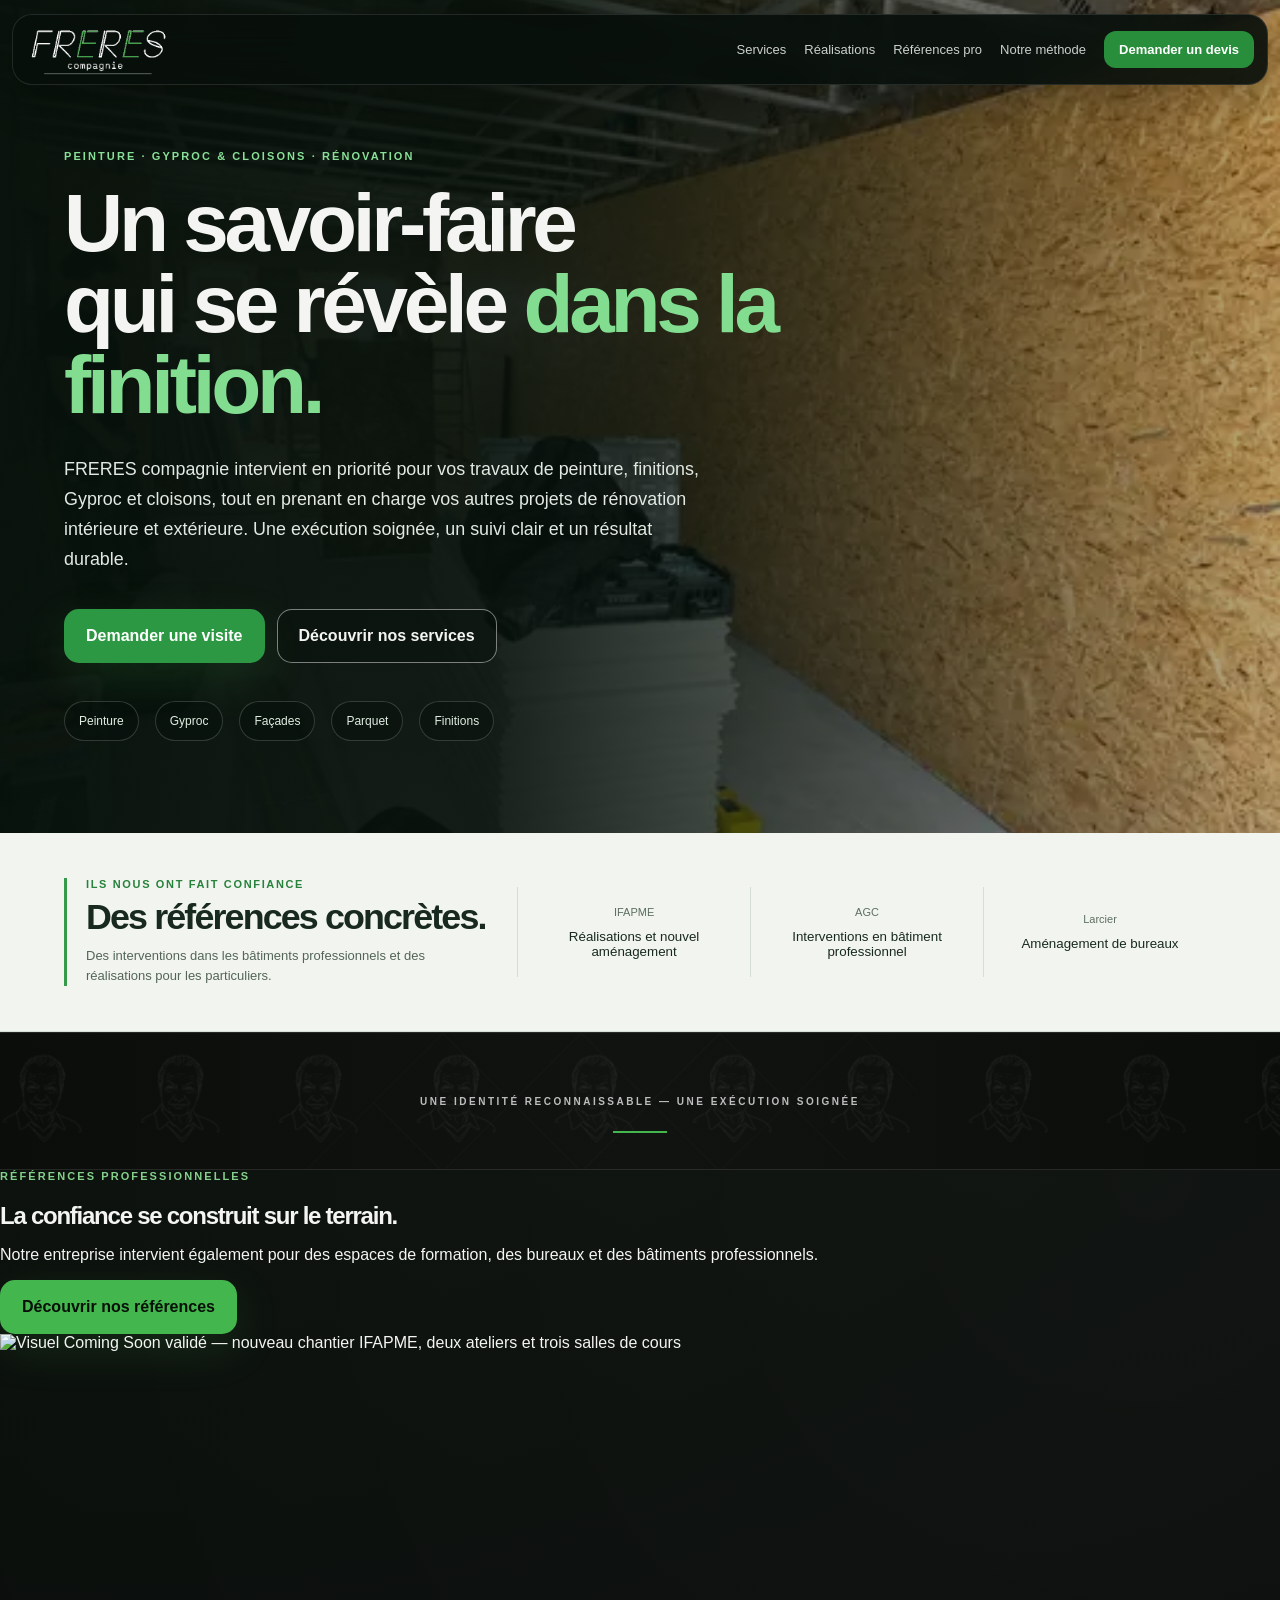
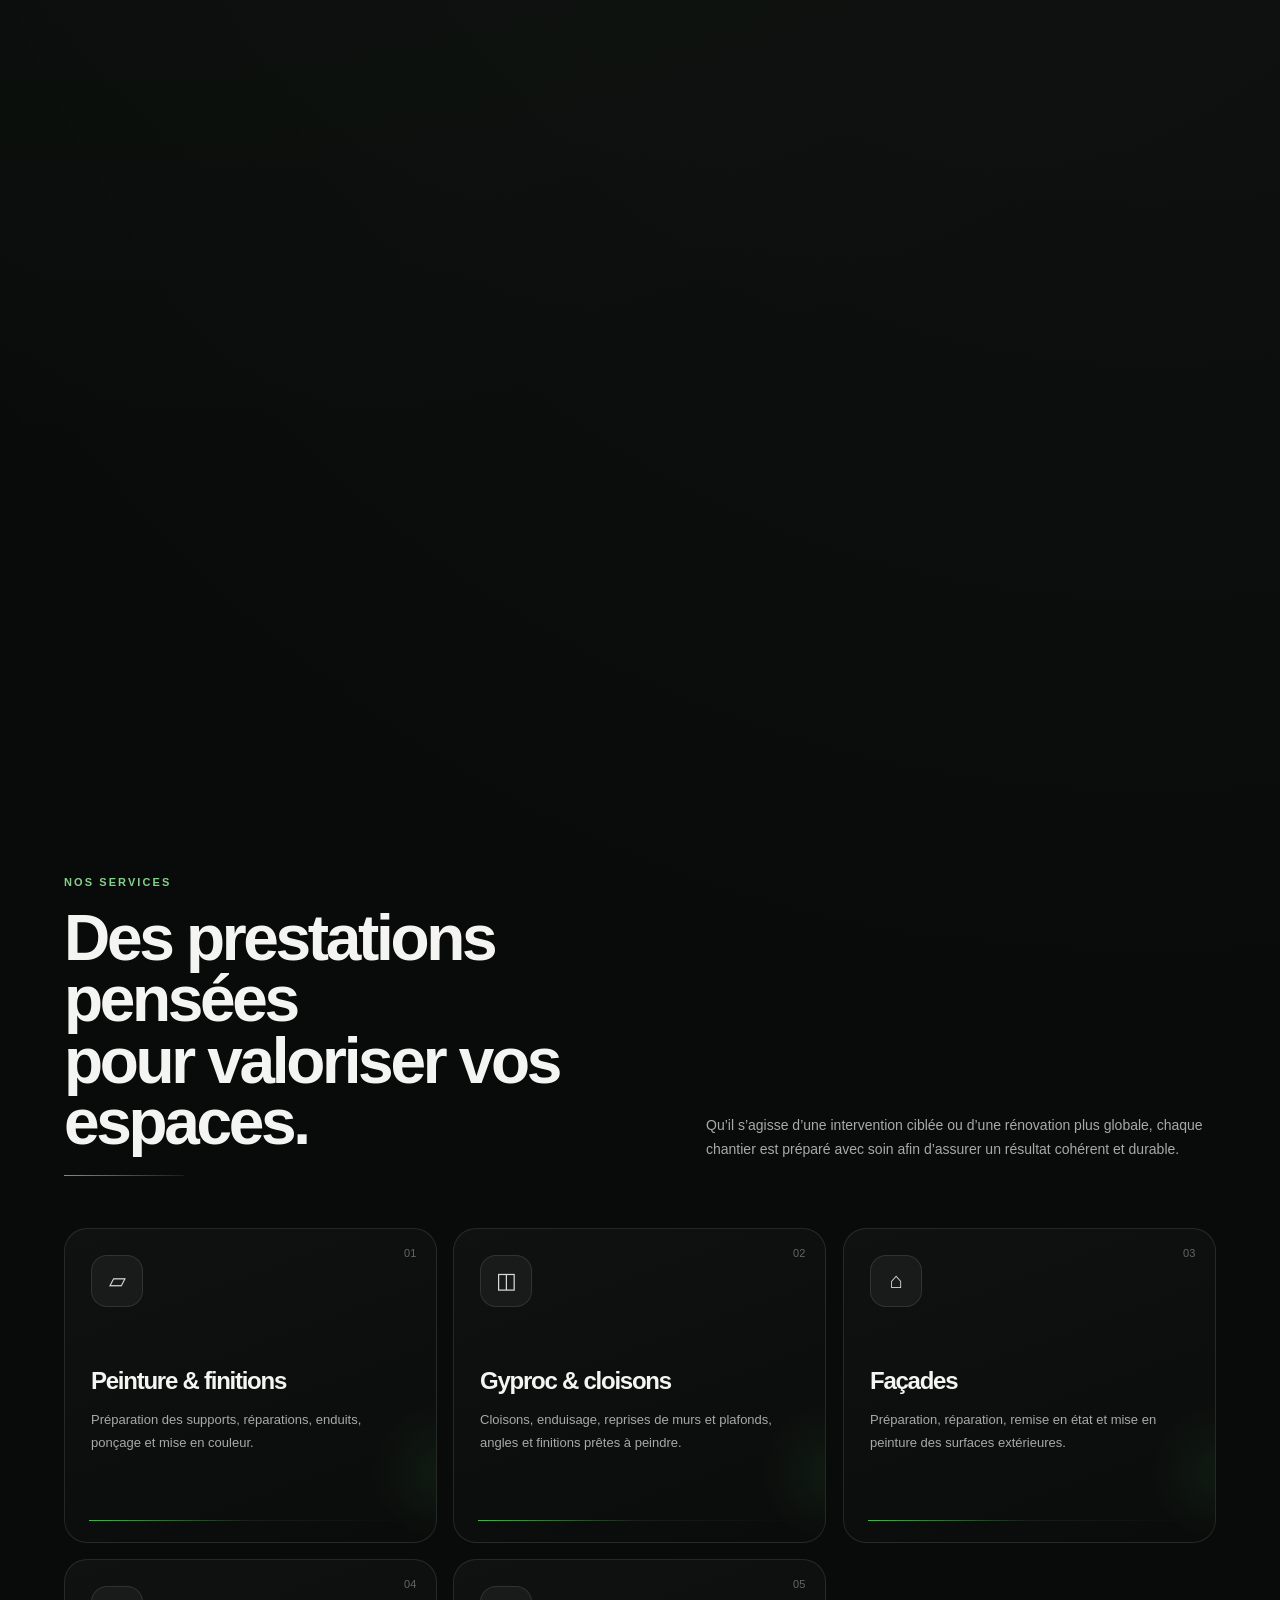
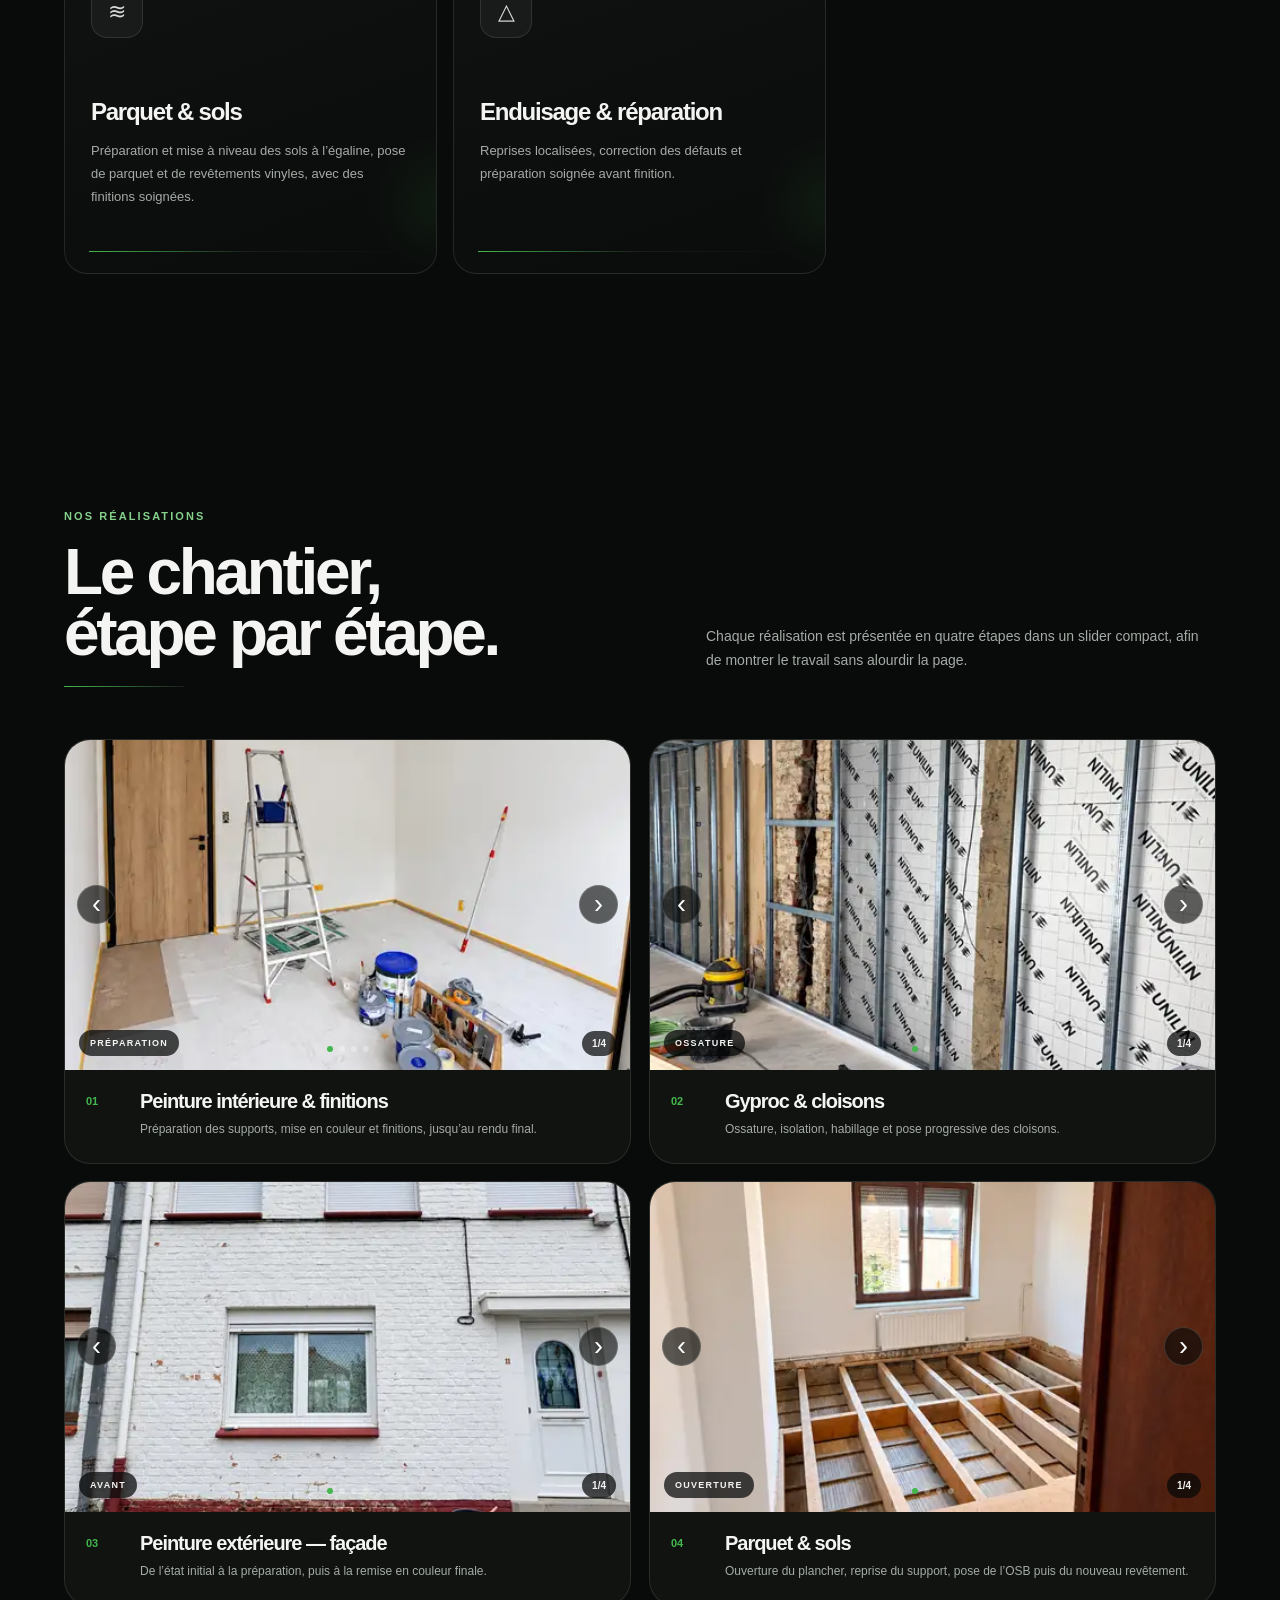
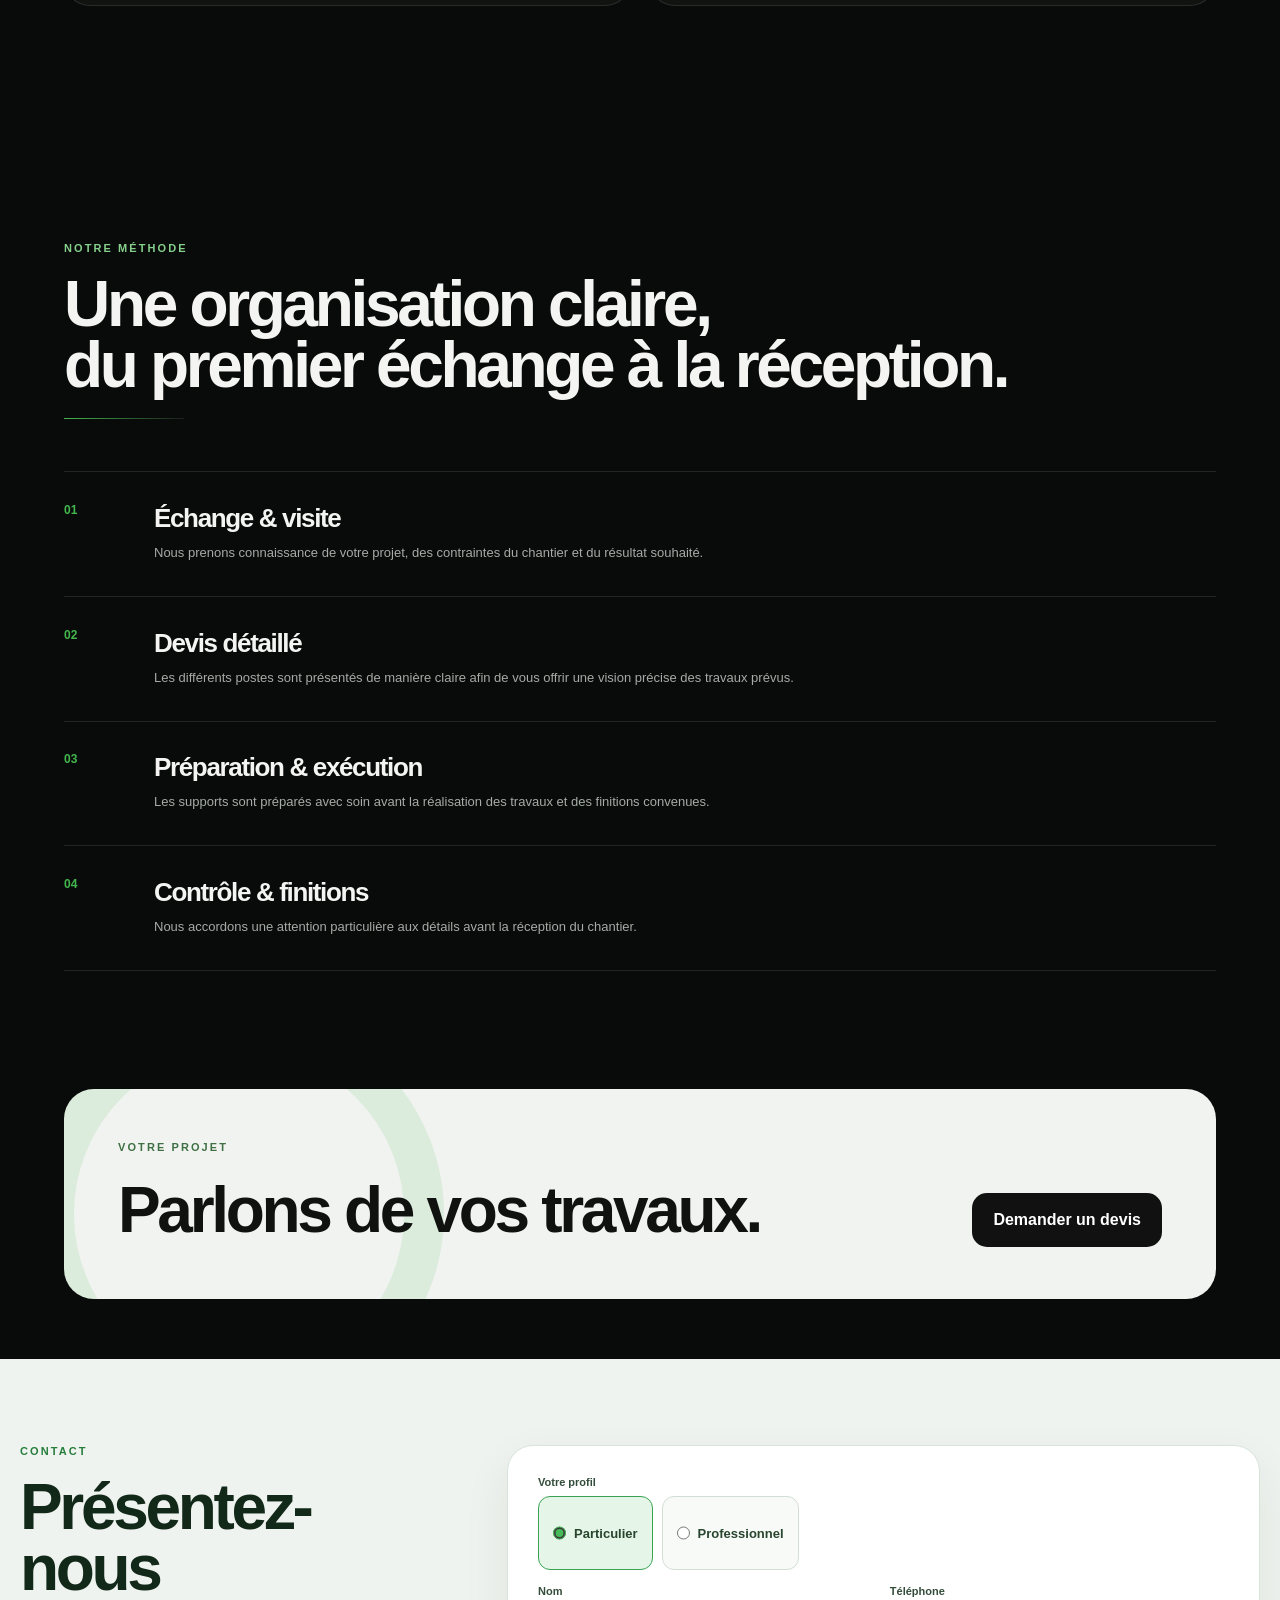
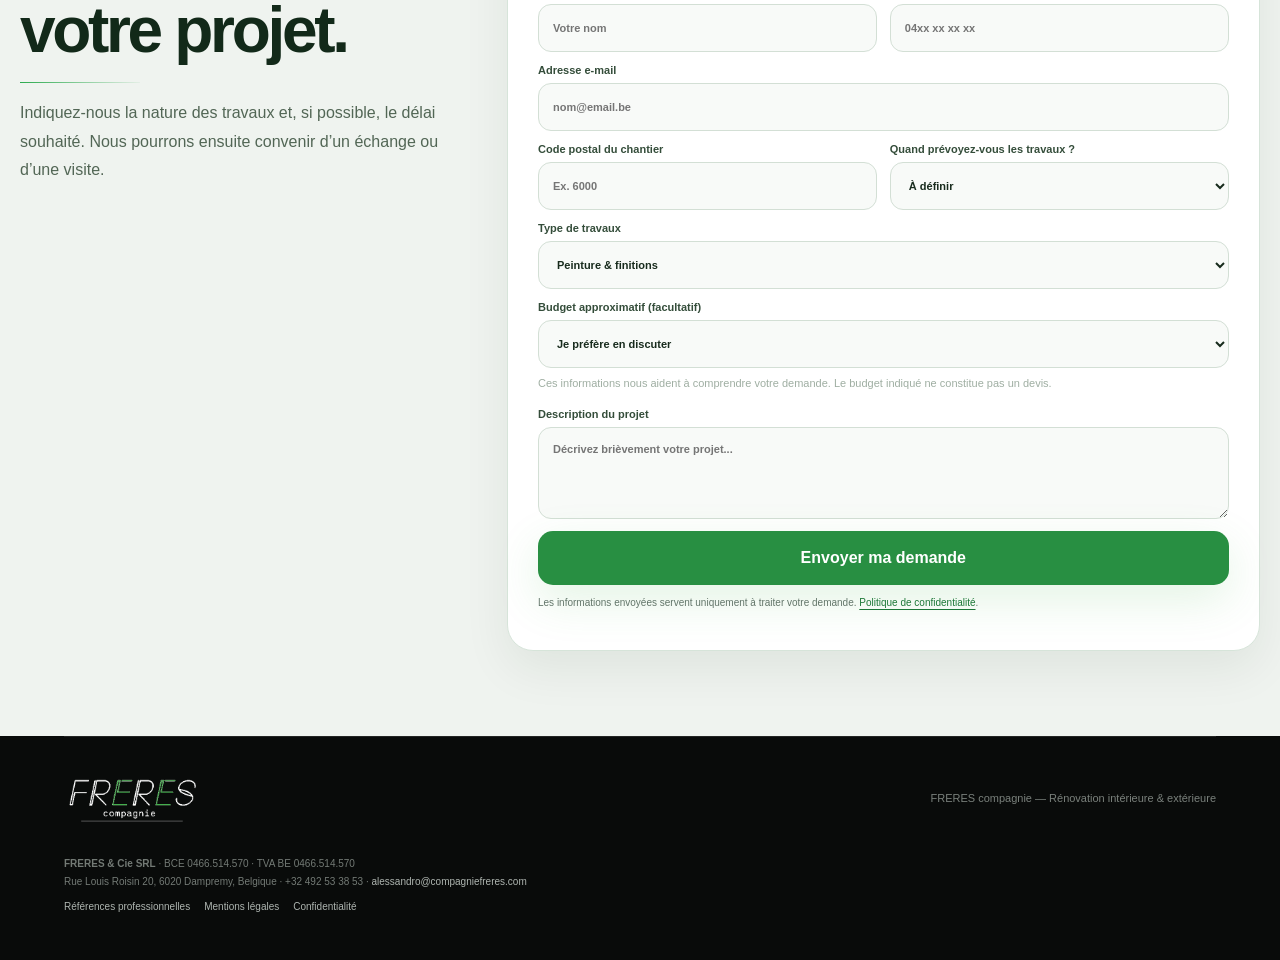
==== commit 02162751: "Rétablit le formulaire enrichi apprécié par le client, uniquement sur la branche de préparation" ====
--- a/index.html
+++ b/index.html
@@ -186,9 +186,22 @@
   <div class="contact-copy reveal-left"><div class="kicker">Contact</div><h2>Présentez-nous<br>votre projet.</h2><div class="section-line"></div><p>Indiquez-nous la nature des travaux et, si possible, le délai souhaité. Nous pourrons ensuite convenir d’un échange ou d’une visite.</p></div>
   <form class="reveal-right" name="demande-devis" method="POST" action="/merci.html" data-netlify="true" netlify-honeypot="bot-field">
     <input type="hidden" name="form-name" value="demande-devis"><p class="hp-field" aria-hidden="true"><label>Ne pas remplir ce champ : <input name="bot-field"></label></p>
+    <span class="fieldset-label" id="client-type-label">Votre profil</span>
+    <div class="client-choice" role="group" aria-labelledby="client-type-label">
+      <label><input type="radio" name="profil-client" value="Particulier" checked> Particulier</label>
+      <label><input type="radio" name="profil-client" value="Professionnel"> Professionnel</label>
+    </div>
     <div class="row"><label>Nom<input name="nom" required autocomplete="name" placeholder="Votre nom"></label><label>Téléphone<input name="telephone" autocomplete="tel" inputmode="tel" placeholder="04xx xx xx xx"></label></div>
     <label>Adresse e-mail<input name="email" required type="email" autocomplete="email" placeholder="nom@email.be"></label>
-    <label>Type de travaux<select name="type-travaux"><option>Peinture & finitions</option><option>Gyproc / cloisons</option><option>Façade / extérieur</option><option>Parquet / sol</option><option>Enduisage / réparation</option></select></label>
+    <div class="row">
+      <label>Code postal du chantier<input name="code-postal" inputmode="numeric" autocomplete="postal-code" placeholder="Ex. 6000"></label>
+      <label>Quand prévoyez-vous les travaux ?
+        <select name="delai"><option value="">À définir</option><option>Dans les 3 mois</option><option>Dans 3 à 6 mois</option><option>Plus tard</option></select>
+      </label>
+    </div>
+    <label>Type de travaux<select name="type-travaux"><option>Peinture & finitions</option><option>Gyproc / cloisons</option><option>Façade / extérieur</option><option>Parquet / sol</option><option>Enduisage / réparation</option><option>Aménagement de locaux professionnels</option><option>Rénovation complète</option></select></label>
+    <label>Budget approximatif (facultatif)<select name="budget"><option value="">Je préfère en discuter</option><option>Moins de 5 000 €</option><option>5 000 à 15 000 €</option><option>15 000 à 30 000 €</option><option>30 000 à 60 000 €</option><option>Plus de 60 000 €</option></select></label>
+    <p class="field-hint">Ces informations nous aident à comprendre votre demande. Le budget indiqué ne constitue pas un devis.</p>
     <label>Description du projet<textarea name="message" required rows="5" placeholder="Décrivez brièvement votre projet..."></textarea></label>
     <button class="btn btn-primary" type="submit">Envoyer ma demande</button>
     <p class="note">Les informations envoyées servent uniquement à traiter votre demande. <a class="legal-inline-link" href="/confidentialite.html">Politique de confidentialité</a>.</p>
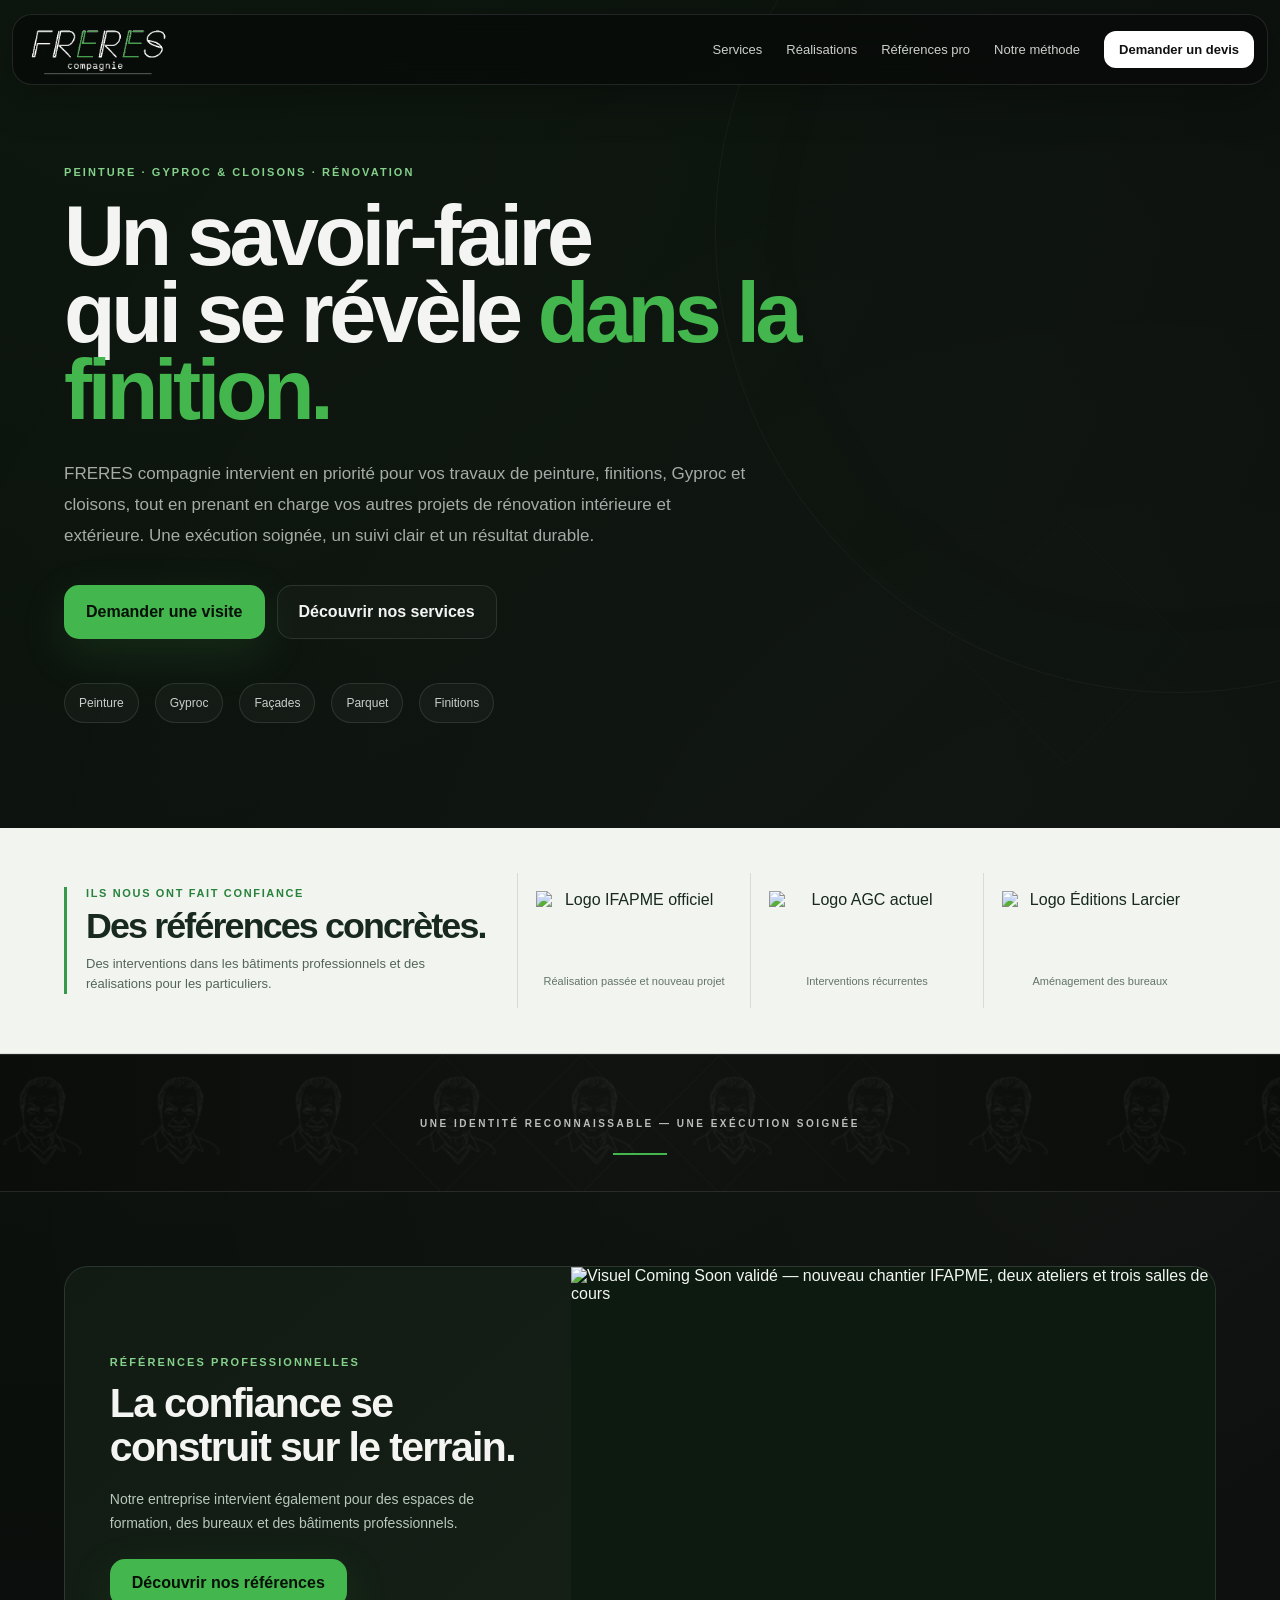
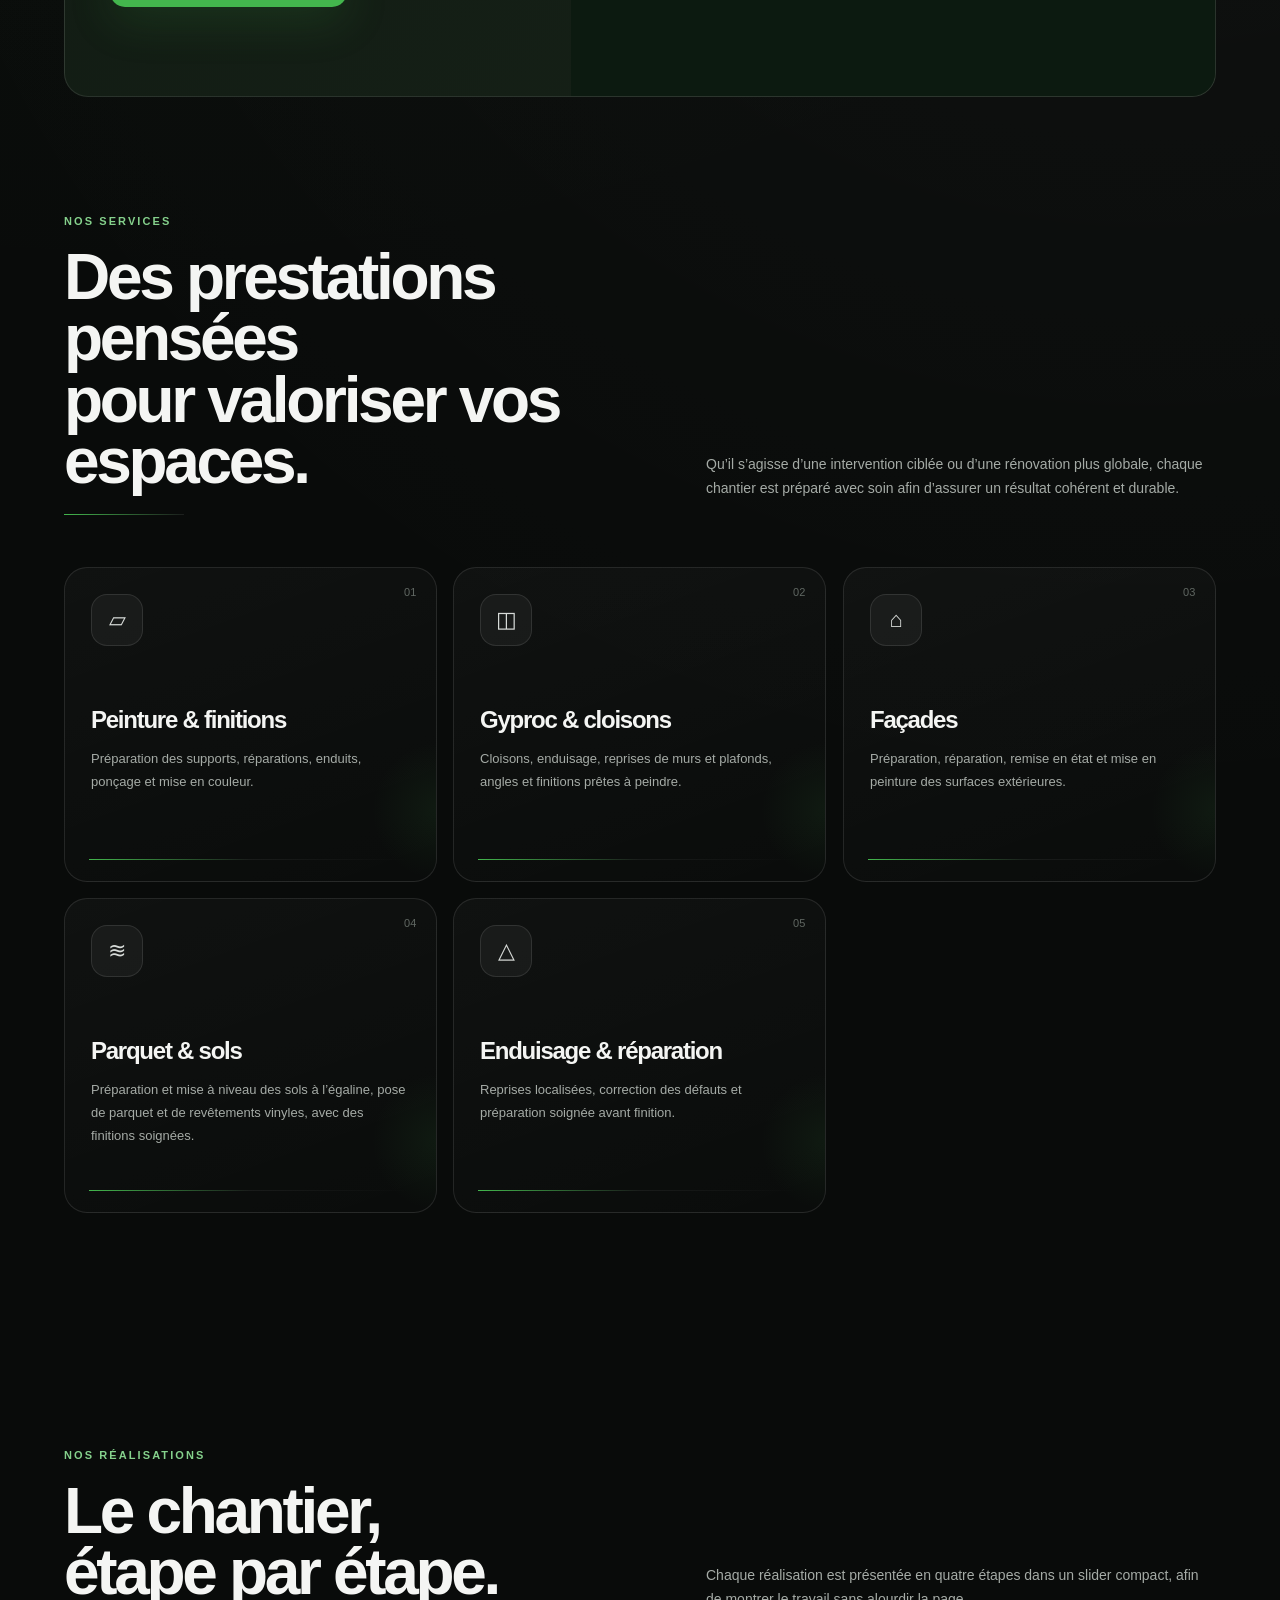
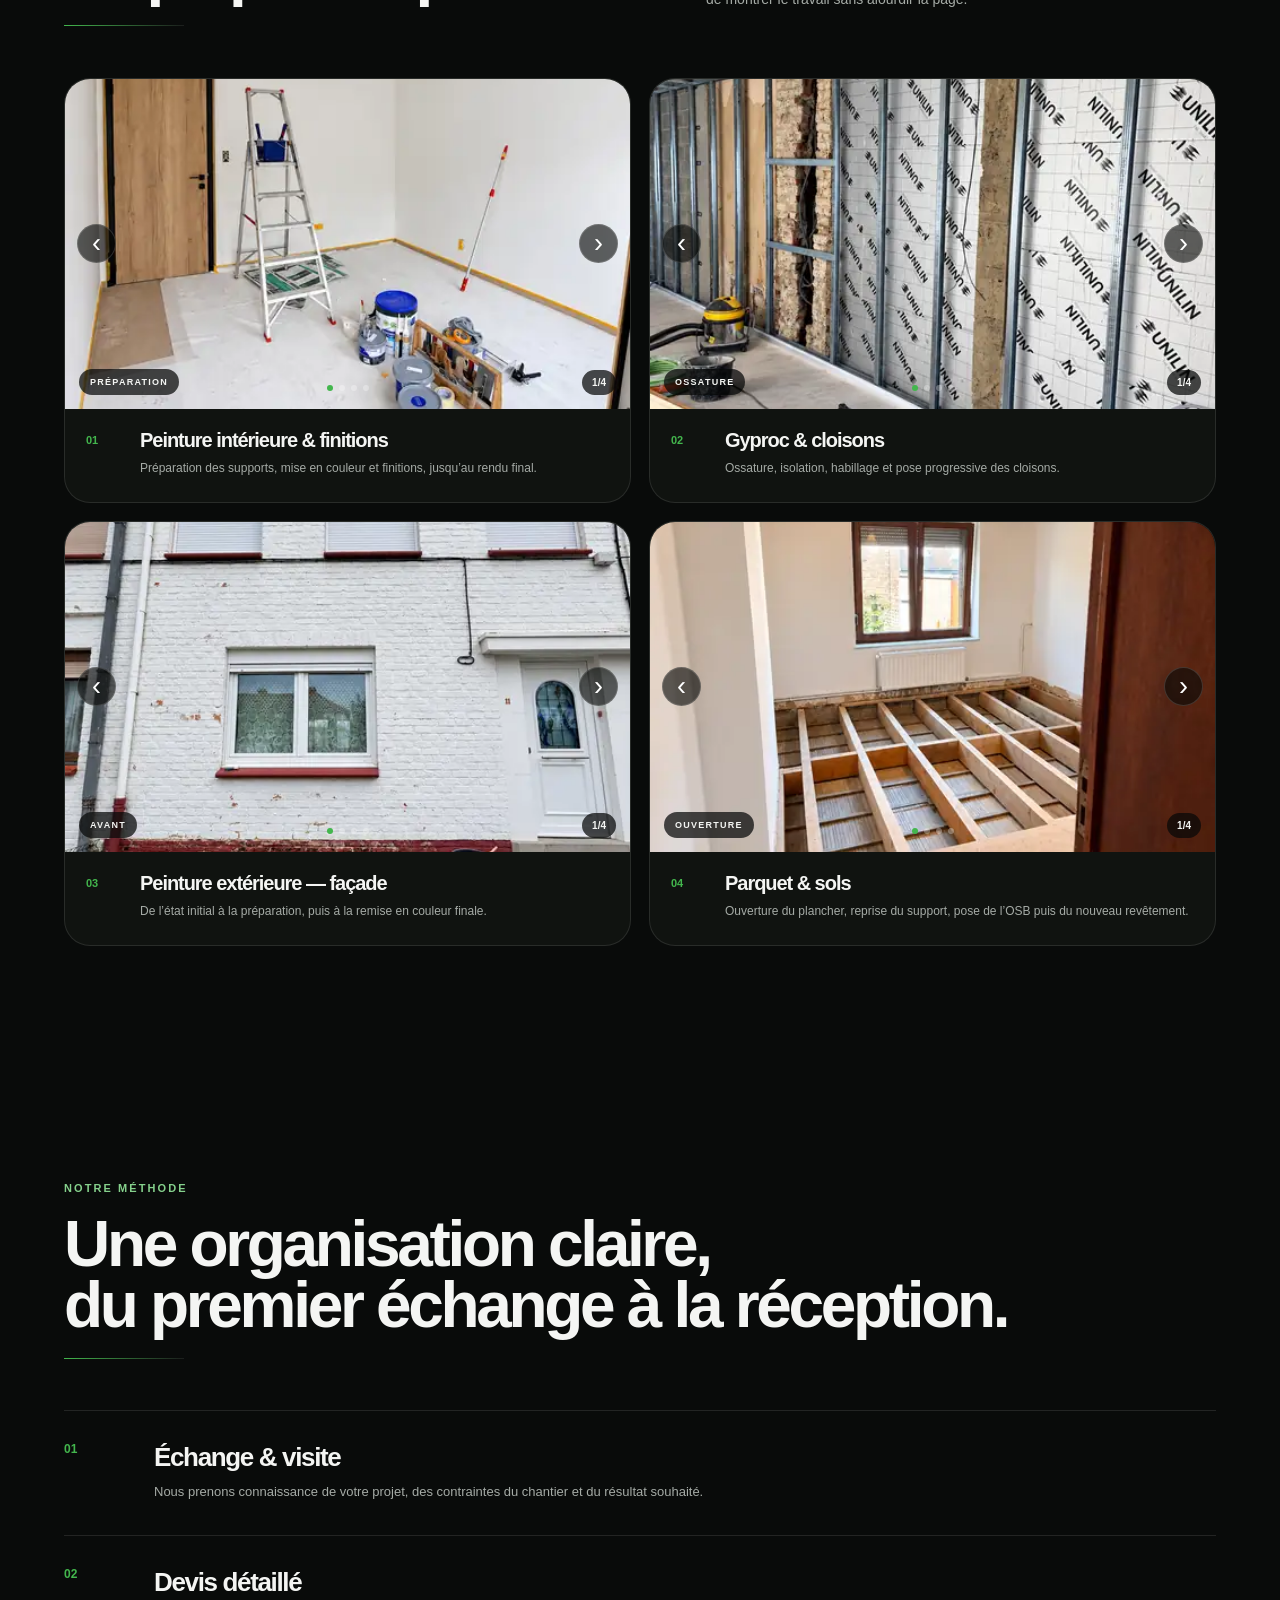
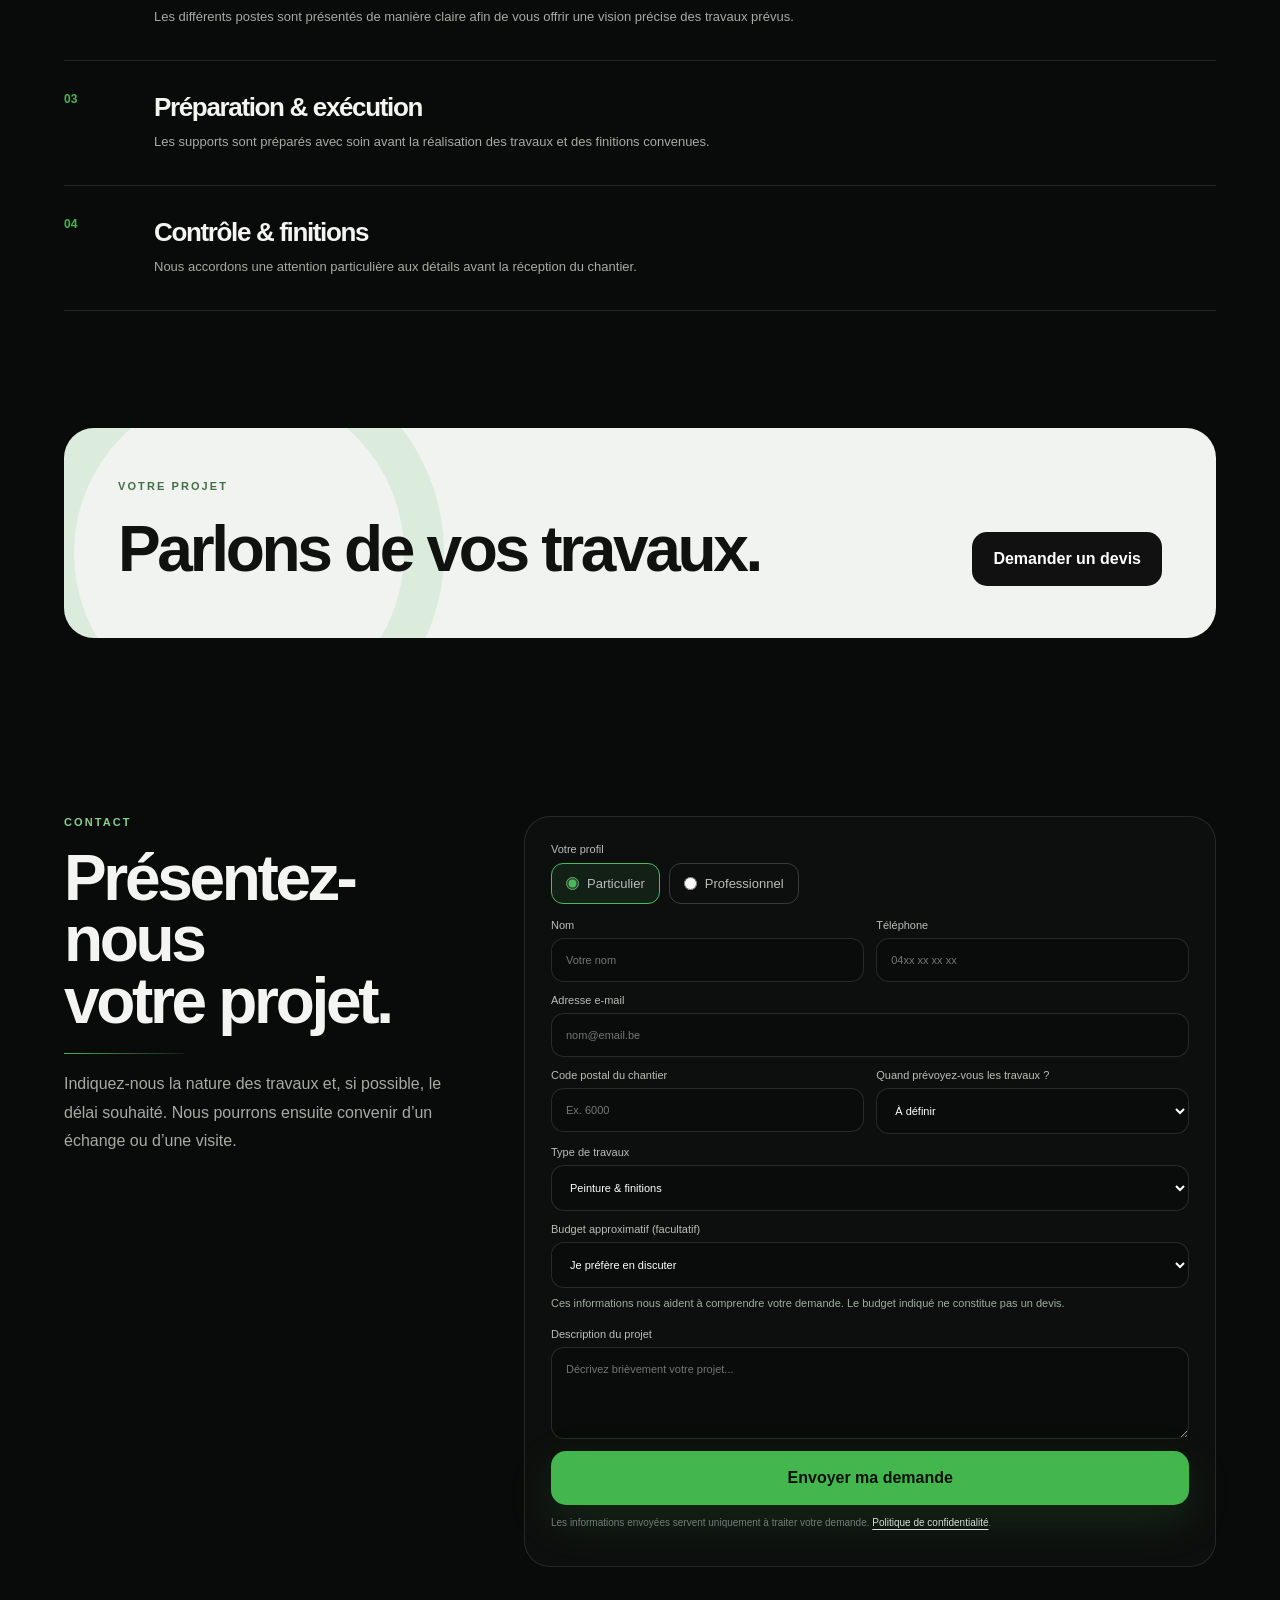
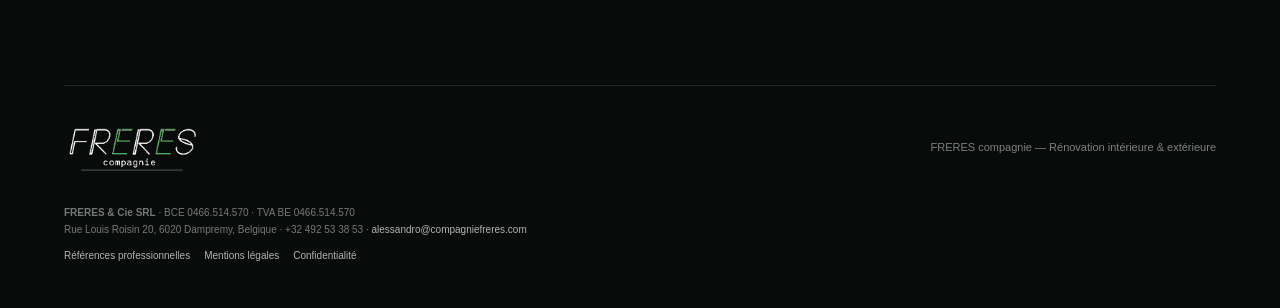
==== commit ae530254: "Utilise les véritables logos IFAPME AGC et Larcier en monochrome sans modifier leurs formes" ====
--- a/index.html
+++ b/index.html
@@ -72,9 +72,9 @@
       <p>Des interventions dans les bâtiments professionnels et des réalisations pour les particuliers.</p>
     </div>
     <div class="trust-grid" aria-label="Clients et références">
-      <div class="trust-item"><span>IFAPME</span><small>Réalisations et nouvel aménagement</small></div>
-      <div class="trust-item"><span>AGC</span><small>Interventions en bâtiment professionnel</small></div>
-      <div class="trust-item"><span>Larcier</span><small>Aménagement de bureaux</small></div>
+      <div class="trust-item trust-item-ifapme"><img src="https://access-services.be/cache/uploads/buildingimage/8508/image/c1300x850%2Bwmax-1%2Bhmax-1/10c890533a8fd2c8505ff43902f90428.png" alt="Logo IFAPME officiel" width="190" height="74" loading="lazy" decoding="async" referrerpolicy="no-referrer"><small>Réalisation passée et nouveau projet</small></div>
+      <div class="trust-item trust-item-agc"><img src="https://www.agc.com/en/sitepolicy/about/agc_logo.jpg" alt="Logo AGC actuel" width="190" height="74" loading="lazy" decoding="async" referrerpolicy="no-referrer"><small>Interventions récurrentes</small></div>
+      <div class="trust-item trust-item-larcier"><img src="https://images.seeklogo.com/logo-png/8/1/larcier-logo-png_seeklogo-82261.png" alt="Logo Éditions Larcier" width="190" height="74" loading="lazy" decoding="async" referrerpolicy="no-referrer"><small>Aménagement des bureaux</small></div>
     </div>
   </div>
 </section>
--- a/assets/references.css
+++ b/assets/references.css
@@ -1,24 +1,6 @@
 
 /* FRERES & cie — vitrine références : extension isolée du design 2026. */
 :root{--ref-green:#3bad50;--ref-forest:#102018;--ref-cream:#f2f4f0;}
-.site-header{background:rgba(8,16,11,.91);backdrop-filter:blur(17px);border:1px solid rgba(255,255,255,.11)}
-.site-header nav{gap:18px}
-.site-header nav .nav-cta{background:#288e3b;color:white}
-.site-header nav .nav-cta:hover{background:#48b65a;color:white}
-.hero{
- min-height:710px;min-height:min(790px,100svh);padding:150px max(18px,5vw) 92px;
- background:linear-gradient(90deg,rgba(7,17,11,.98) 0%,rgba(7,17,11,.93) 38%,rgba(7,17,11,.67) 65%,rgba(7,17,11,.28) 100%),url('/assets/realisations/gyproc-3-habillage.webp') center /cover no-repeat;
-}
-.hero:before,.hero:after{display:none}
-.hero .hero-copy{max-width:830px}
-.hero h1{line-height:.99;font-size:clamp(52px,6.4vw,96px)}
-.hero h1 em{color:#82dd90}
-.hero .lead{max-width:640px;color:#e2e9e3;font-size:clamp(15px,1.4vw,18px);line-height:1.67}
-.hero .kicker{color:#89e098}
-.hero .btn-primary{background:#2d9843;color:#fff}
-.hero .btn-secondary{border-color:rgba(255,255,255,.46);background:rgba(7,17,11,.35)}
-.hero-mini{margin-top:38px}
-.hero-mini .pill{background:rgba(5,16,10,.43);border:1px solid rgba(255,255,255,.17);color:#e0eee2}
 .trust-band{padding:45px max(17px,5vw);background:var(--ref-cream);color:#18291e;border-bottom:1px solid #d8e0d9}
 .trust-inner{width:min(1280px,100%);margin:auto;display:grid;grid-template-columns:1.1fr 1.8fr;align-items:center;gap:26px}
 .trust-intro{border-left:3px solid #359b4b;padding-left:19px}
@@ -28,7 +10,8 @@
 .trust-grid{display:grid;grid-template-columns:repeat(3,minmax(0,1fr));align-items:stretch}
 .trust-item{border-left:1px solid #d4ded6;padding:18px;text-align:center;display:flex;flex-direction:column;justify-content:center;gap:8px}
 .trust-item strong{font-size:clamp(20px,2.4vw,31px);letter-spacing:-.03em}
-.trust-item span{color:#5e6f61;font-size:11px;line-height:1.45}
+.trust-item span{color:#1b3021;font-size:clamp(21px,2.3vw,30px);font-weight:800;line-height:1.25;letter-spacing:-.03em}
+.trust-item small{color:#627467;font-size:11px;line-height:1.55}
 .audience-section{padding:100px max(17px,5vw);background:#0c120e}
 .audience-wrap,.reference-wrap{width:min(1280px,100%);margin:auto}
 .audience-section .section-eyebrow,.reference-section .section-eyebrow{font-size:11px;letter-spacing:.18em;text-transform:uppercase;color:#78d48b;font-weight:850}
@@ -48,7 +31,7 @@
 .reference-heading h2{font-size:clamp(38px,5vw,66px);line-height:1.02;margin:10px 0 0}
 .reference-heading p{font-size:14px;color:#536557;line-height:1.6;max-width:380px}
 .reference-showcase{border-radius:25px;background:#102018;color:white;overflow:hidden;display:grid;grid-template-columns:1fr 1.02fr;min-height:420px;box-shadow:0 22px 44px rgba(8,33,17,.13)}
-.reference-showcase .showcase-img{min-height:370px;background:linear-gradient(0deg,rgba(2,15,8,.70),rgba(2,15,8,.0) 65%),url('/assets/ifapme-coming-soon.svg') left center/cover no-repeat;display:block;padding:0}
+
 .reference-showcase .showcase-img p{font-size:11px;color:#e6f0e6;background:rgba(0,0,0,.52);padding:11px 12px;border-radius:10px;max-width:330px;line-height:1.5}
 .reference-showcase .showcase-content{padding:clamp(28px,4vw,56px);display:flex;flex-direction:column;justify-content:center;align-items:start}
 .reference-showcase .status-tag{display:inline-block;font-size:11px;font-weight:800;color:#8bea9c;text-transform:uppercase;letter-spacing:.12em}
@@ -84,9 +67,6 @@
 .ref-notice{font-size:12px;color:#a4b5a7;line-height:1.6;max-width:850px;margin:24px 0}
 @media(max-width:980px){.trust-inner{grid-template-columns:1fr}.reference-showcase{grid-template-columns:1fr}.reference-showcase .showcase-img{min-height:300px}.audience-card{min-height:310px}}
 @media(max-width:700px){
-  .hero{min-height:690px;padding:145px 18px 72px;background-position:62% center}
-  .hero h1{font-size:clamp(43px,11vw,65px)}
-  .hero .lead{line-height:1.55}
   .trust-band{padding:34px 18px}.trust-grid{gap:0}.trust-item{padding:14px 8px}.trust-item strong{font-size:19px}.trust-item span{font-size:10px}
   .audience-section,.reference-section{padding:68px 17px}
   .audience-cards,.reference-small{grid-template-columns:1fr}
@@ -101,7 +81,8 @@
 @media(prefers-reduced-motion:reduce){.audience-card:hover{transform:none}}
 
 /* Illustration dédiée IFAPME : projet à venir, aucune photo de chantier fictive. */
-.reference-showcase .showcase-img{background-image:url('/assets/ifapme-coming-soon.svg');background-color:#081b0f;background-position:left center;background-size:cover}
+.reference-showcase .showcase-img{background:#081b0f;display:flex;align-items:center;justify-content:center;padding:0;min-height:0}
+.reference-showcase .showcase-img img{display:block;width:100%;height:auto;max-width:100%;object-fit:contain;aspect-ratio:3/2}
 
 /* Navigation simple et esthétique — visibilité ordinateur et téléphone */
 .mobile-nav-toggle{display:none}
@@ -125,38 +106,36 @@
   .site-header nav a:hover,.site-header nav a:focus-visible{background:rgba(255,255,255,.07)}
   .site-header nav .nav-cta{display:block;margin-top:4px;padding:14px 15px;text-align:center;background:#24973c;color:#fff}
 }
-/* Section contact claire, inspirée de la maquette validée. */
-section#contact.content{width:100%;max-width:none;padding:86px max(20px,calc((100vw - 1280px)/2));background:#eff3ef;color:#11291a;gap:clamp(20px,5vw,70px);scroll-margin-top:90px}
-#contact .contact-copy h2{color:#122919}
-#contact .contact-copy p{color:#526655}
-#contact .contact-copy .kicker{color:#267d3b}
-#contact .section-line{background:linear-gradient(90deg,#2caa4e,rgba(44,170,78,.06))}
-#contact form{padding:clamp(18px,3vw,30px);background:#fff;border:1px solid #d6e4d9;box-shadow:0 18px 48px rgba(10,48,20,.07)}
-#contact form label,#contact .fieldset-label{color:#344d3a;font-weight:650}
-#contact input,#contact textarea,#contact select{background:#f8faf8;color:#182b1d;border:1px solid #d3dfd5;min-height:48px}
-#contact input:focus,#contact select:focus,#contact textarea:focus{border-color:#329b4d;box-shadow:0 0 0 3px rgba(50,155,77,.11)}
-#contact .client-choice label{border:1px solid #d3dfd5;background:#f8faf8;color:#28452d}
-#contact .client-choice label:has(input:checked){background:#e5f5e8;border-color:#3aa353}
-#contact .field-hint,#contact .note{color:#627569}
-#contact .legal-inline-link{color:#1c7737}
-#contact form button{background:#288f42;color:#fff}
-#contact form button:hover{background:#207b37}
-#contact .row{gap:13px}
-section#contact.content{scroll-margin-top:110px}
-#services,#realisations,#references,#clienteles,#methode{scroll-margin-top:105px}
+#services,#realisations,#references,#methode{scroll-margin-top:105px}
 /* Les images conservées restent des photos de réalisations. */
 .work-photo{object-fit:cover}
 .audience-card{background-color:#102016}
 .reference-tile a:hover,.ref-footer-call a:hover{text-decoration:underline}
-@media(max-width:980px){section#contact.content{grid-template-columns:1fr;padding:70px 20px}}
 @media(max-width:620px){
-  .hero{min-height:670px;padding-top:142px}
-  .hero .hero-mini{margin-top:27px}
   .trust-grid{grid-template-columns:1fr;gap:0}
   .trust-item{padding:13px 10px;text-align:left;border-left:0;border-top:1px solid #d4ded6}
   .trust-item strong{font-size:22px}
-  .trust-item span{font-size:11px}
-  section#contact.content{padding:62px 17px}
+  .trust-item span{font-size:22px}
   #contact .client-choice{display:grid;grid-template-columns:1fr 1fr}
-  #contact form{padding:18px}
 }
+
+/* Présentation professionnelle discrète, cohérente avec le site original. */
+.pro-spotlight{width:min(1280px,90vw);margin:74px auto 0;scroll-margin-top:110px}
+.pro-spotlight-inner{display:grid;grid-template-columns:.88fr 1.12fr;align-items:center;gap:0;overflow:hidden;border:1px solid rgba(255,255,255,.10);border-radius:24px;background:linear-gradient(140deg,#111b13,#172218)}
+.pro-spotlight-copy{padding:clamp(24px,3.5vw,48px);display:flex;flex-direction:column;align-items:flex-start;gap:0}
+.pro-spotlight-copy .kicker{margin-bottom:14px}
+.pro-spotlight-copy h2{font-size:clamp(30px,3.2vw,45px);line-height:1.06;letter-spacing:-.04em}
+.pro-spotlight-copy p{color:#b7c7b9;font-size:14px;line-height:1.68;margin:19px 0 24px}
+.pro-spotlight-copy .btn{min-height:48px}
+.pro-spotlight-feature{display:block;background:#0c1a10;overflow:hidden;align-self:stretch;display:flex;align-items:center}
+.pro-spotlight-feature img{width:100%;height:auto;display:block;aspect-ratio:3/2;object-fit:contain}
+.pro-spotlight-feature:focus-visible{outline:3px solid #9bf3aa;outline-offset:-4px}
+@media(max-width:840px){
+  .pro-spotlight-inner{grid-template-columns:1fr}
+  .pro-spotlight-feature{order:-1}
+}
+@media(max-width:620px){
+  .pro-spotlight{width:calc(100% - 34px);margin-top:48px}
+  .pro-spotlight-copy{padding:24px 21px}
+  .pro-spotlight-copy h2{font-size:30px}
+}
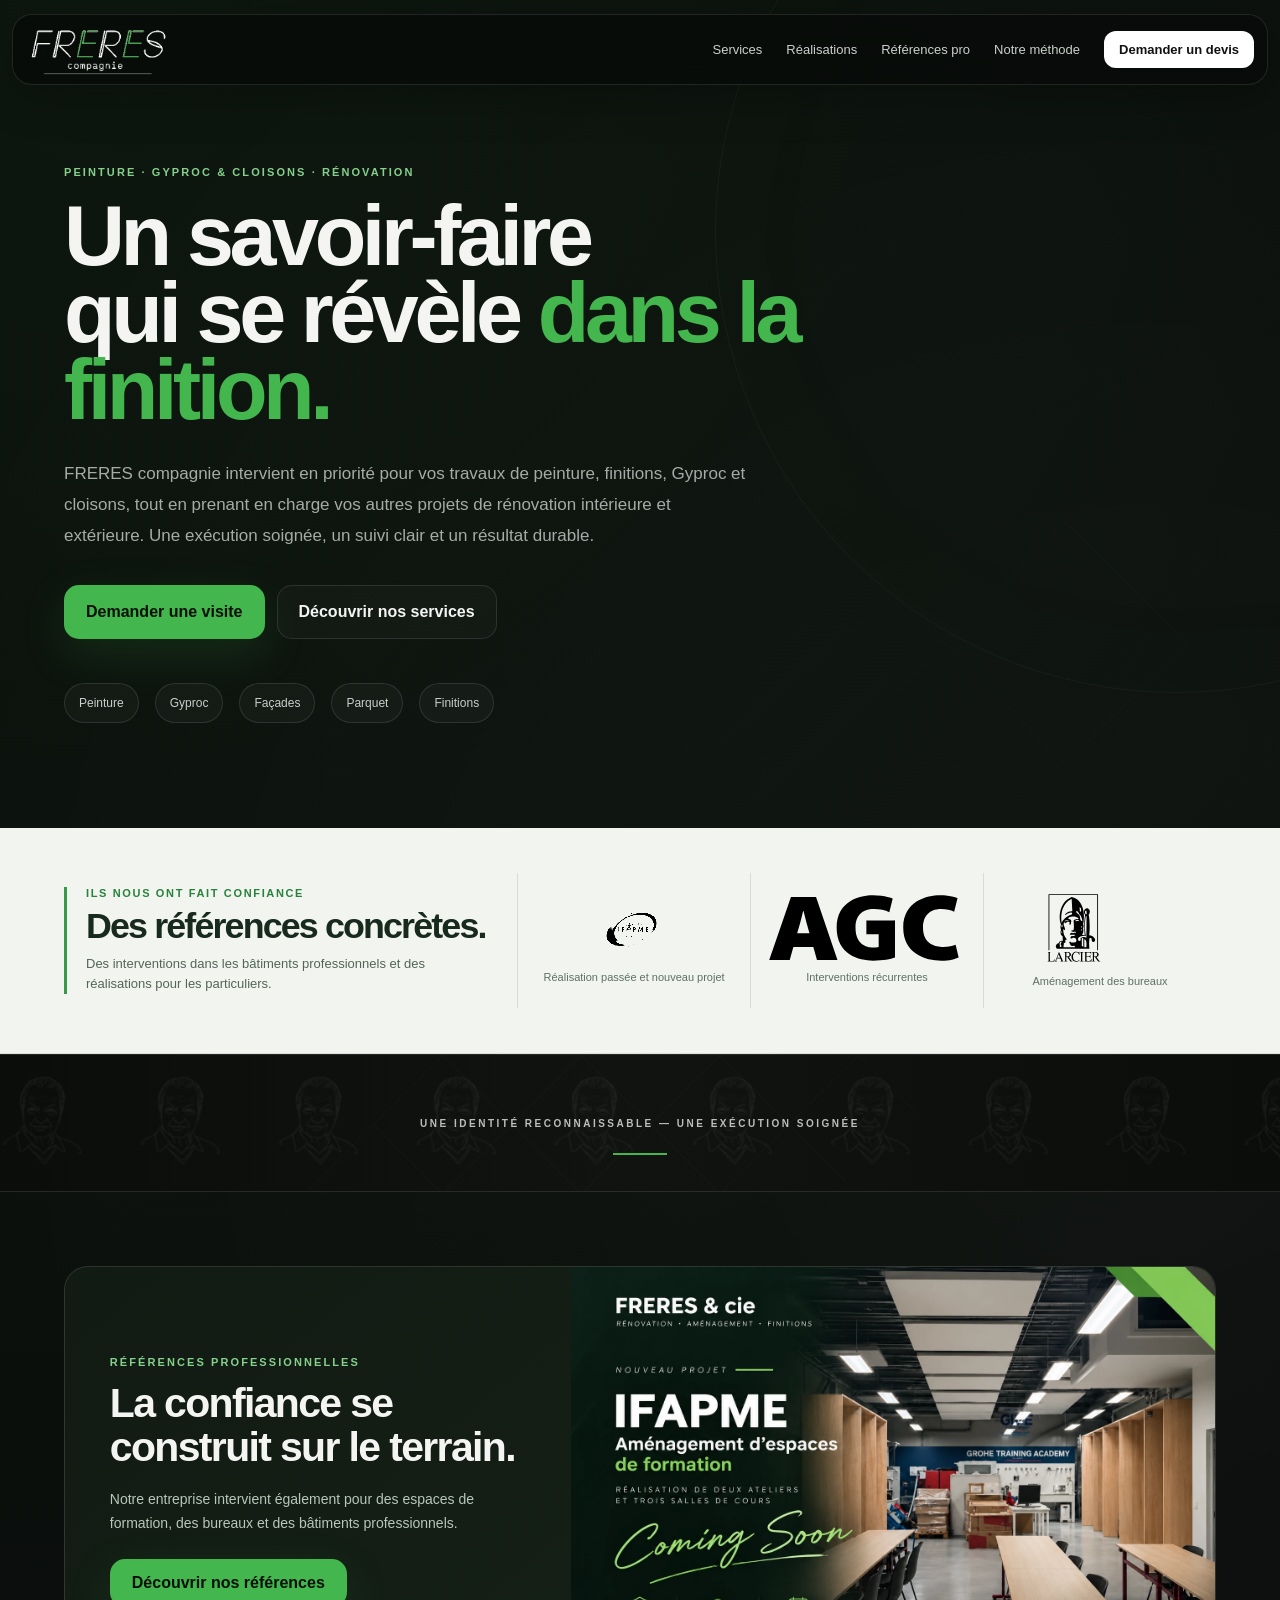
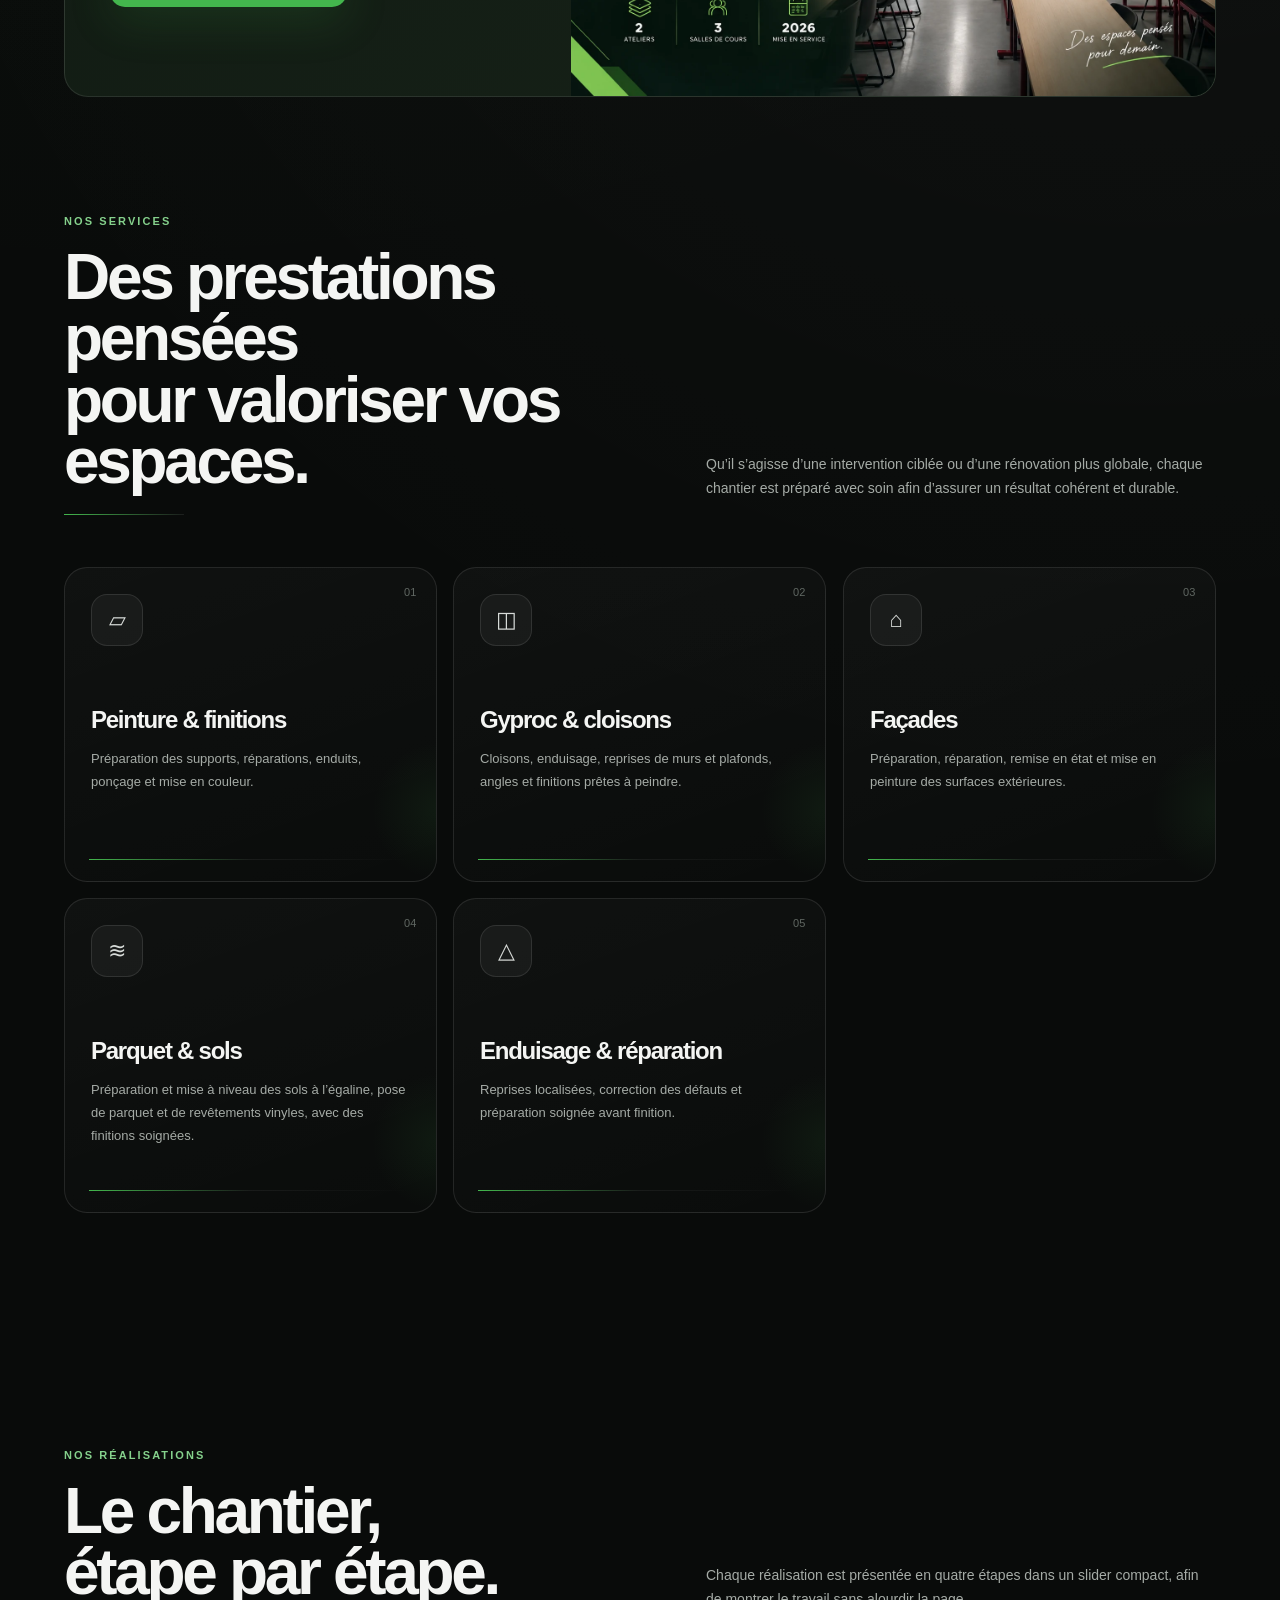
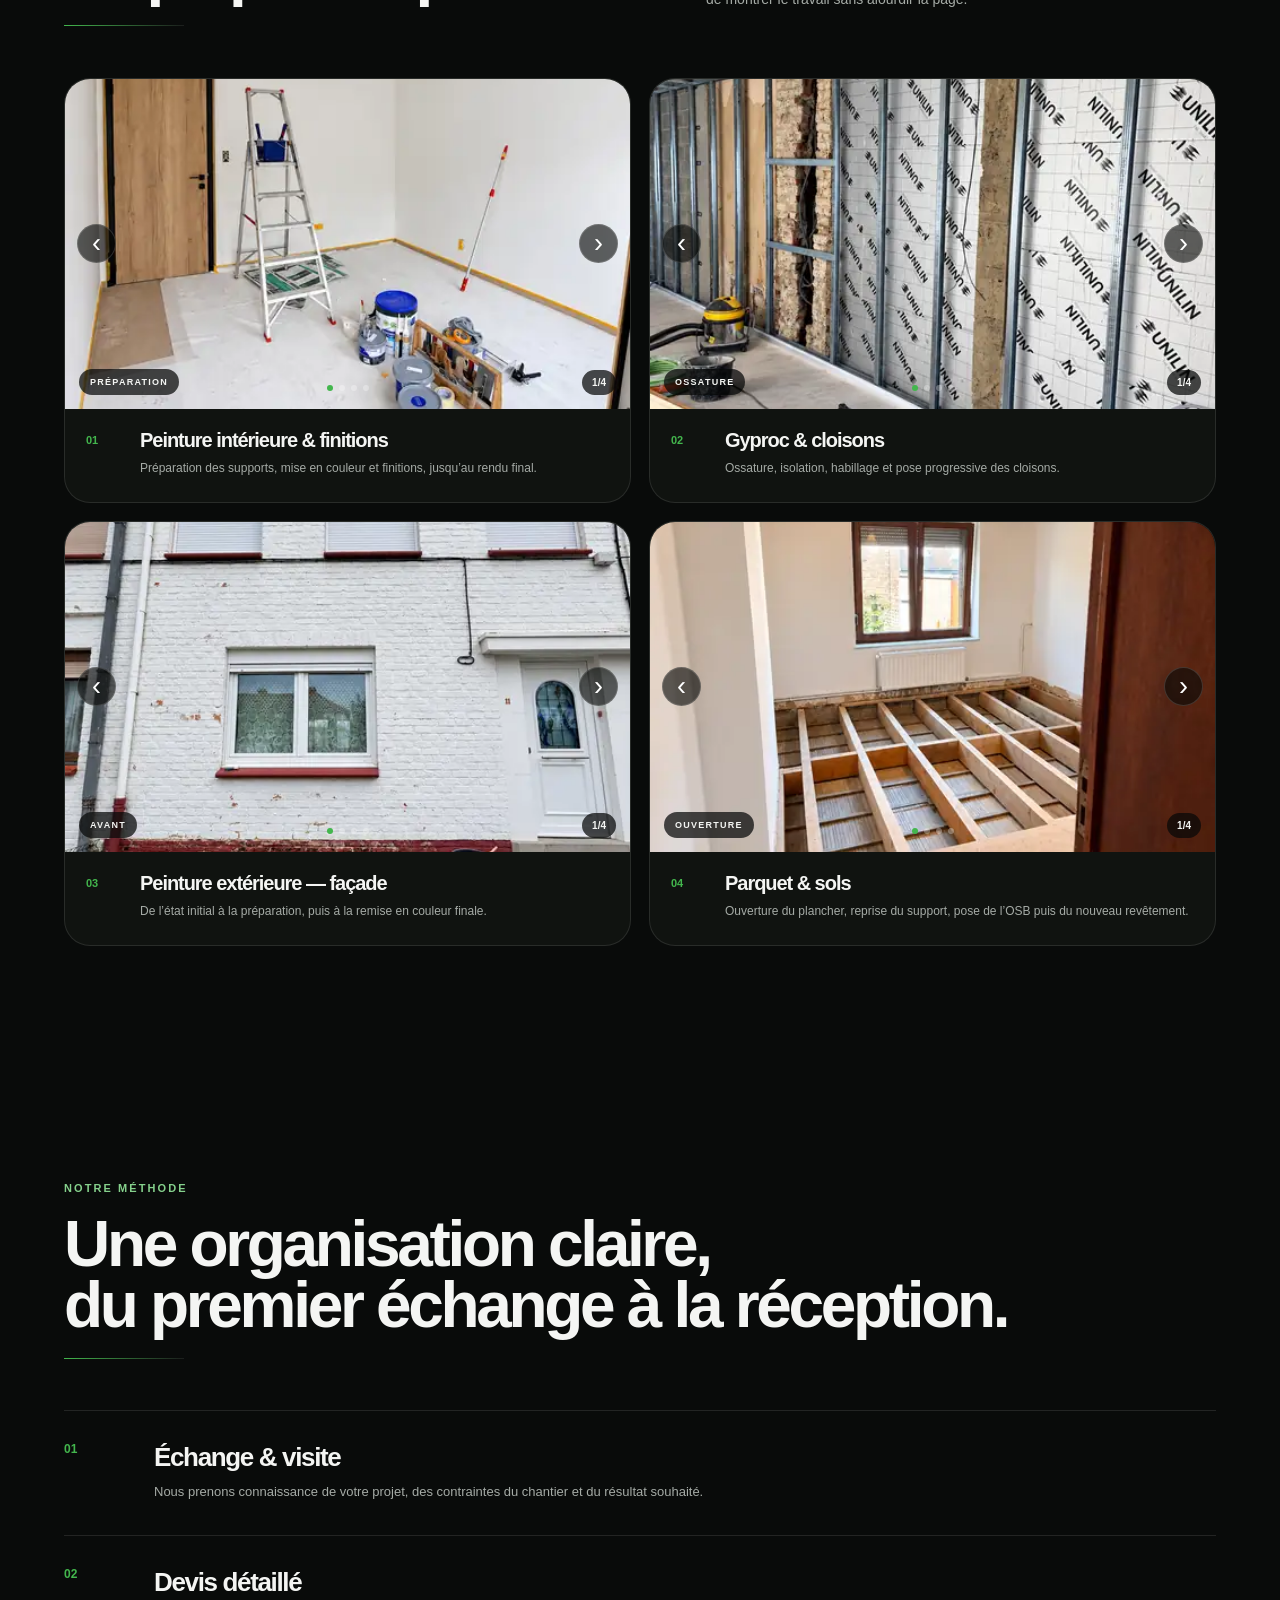
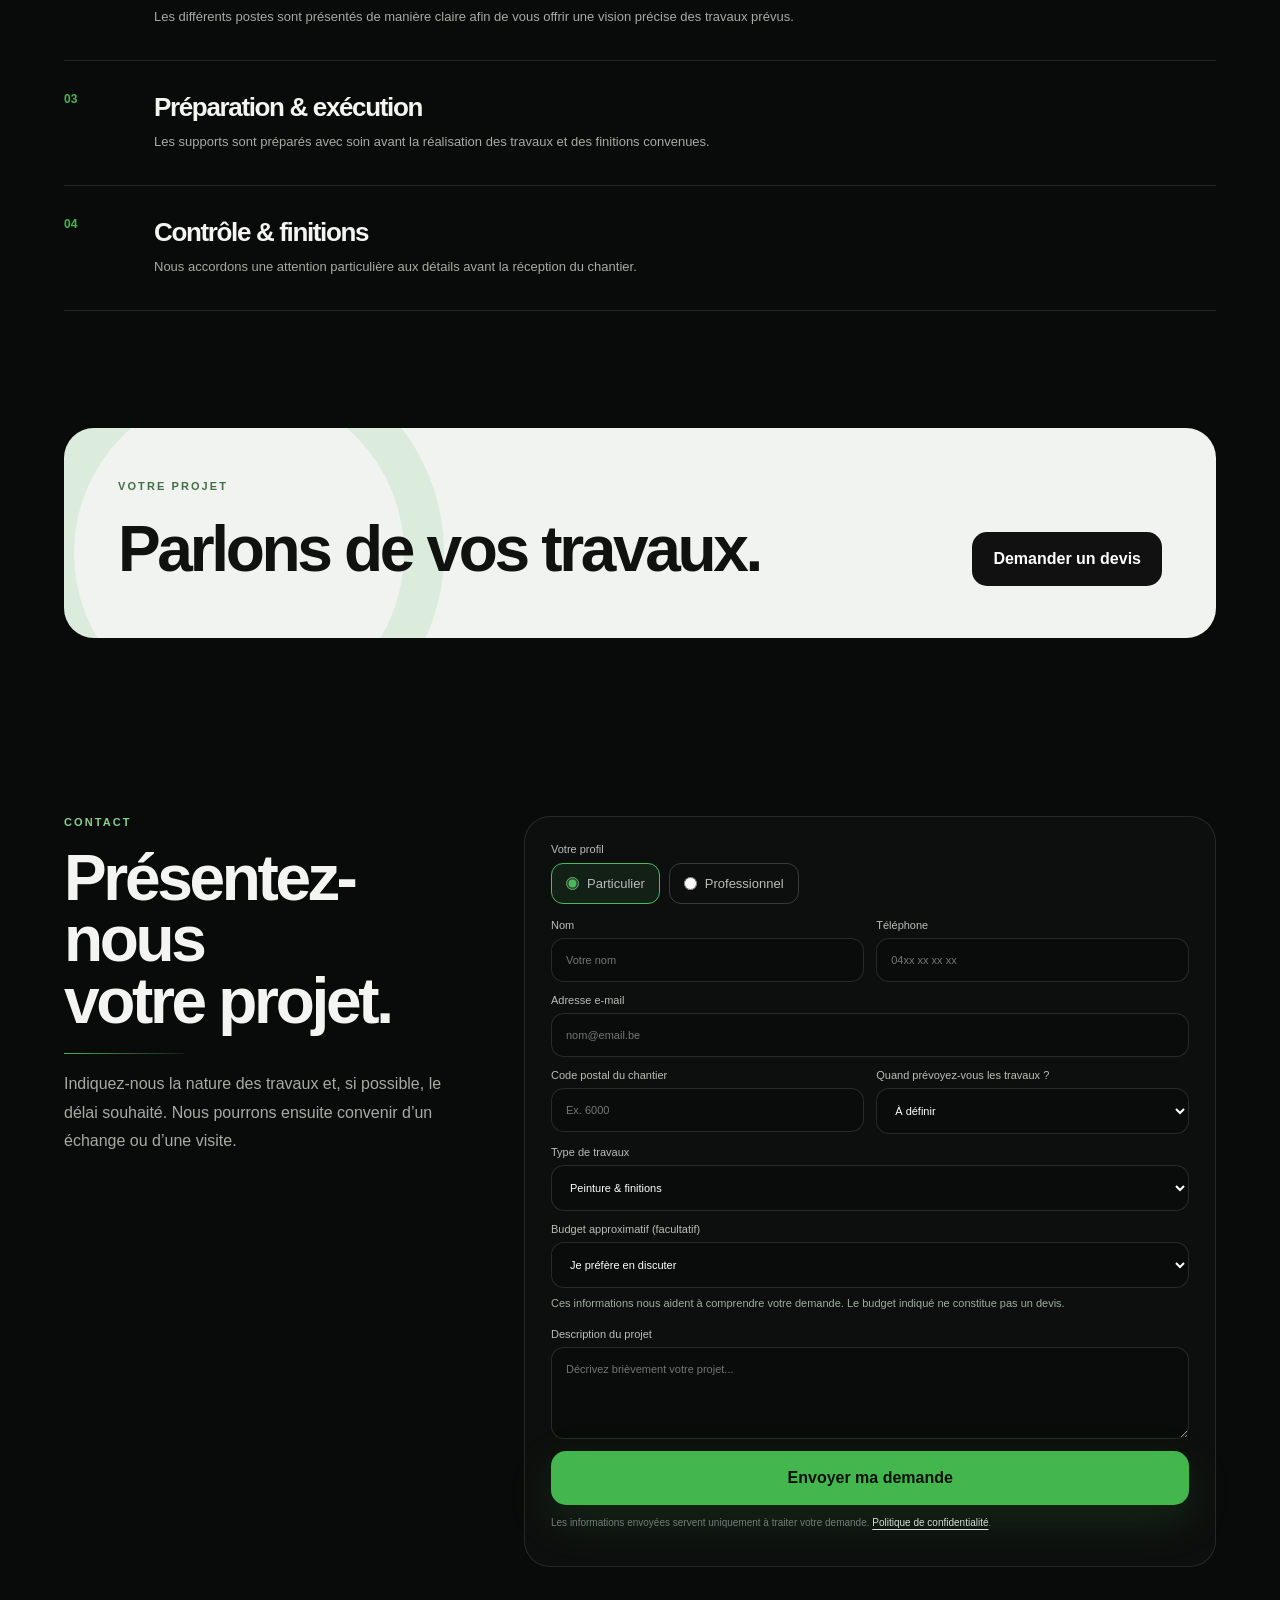
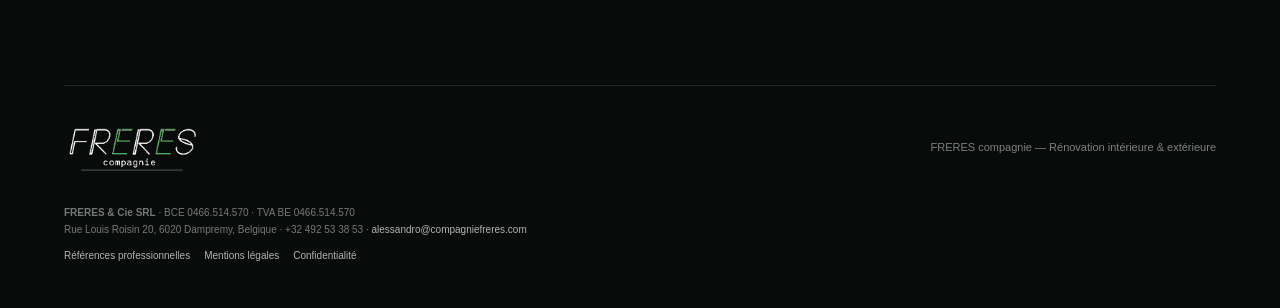
==== commit 083d7c20: "Héberge les vrais emblèmes clients localement et supprime les dépendances externes" ====
--- a/index.html
+++ b/index.html
@@ -72,9 +72,9 @@
       <p>Des interventions dans les bâtiments professionnels et des réalisations pour les particuliers.</p>
     </div>
     <div class="trust-grid" aria-label="Clients et références">
-      <div class="trust-item trust-item-ifapme"><img src="https://access-services.be/cache/uploads/buildingimage/8508/image/c1300x850%2Bwmax-1%2Bhmax-1/10c890533a8fd2c8505ff43902f90428.png" alt="Logo IFAPME officiel" width="190" height="74" loading="lazy" decoding="async" referrerpolicy="no-referrer"><small>Réalisation passée et nouveau projet</small></div>
-      <div class="trust-item trust-item-agc"><img src="https://www.agc.com/en/sitepolicy/about/agc_logo.jpg" alt="Logo AGC actuel" width="190" height="74" loading="lazy" decoding="async" referrerpolicy="no-referrer"><small>Interventions récurrentes</small></div>
-      <div class="trust-item trust-item-larcier"><img src="https://images.seeklogo.com/logo-png/8/1/larcier-logo-png_seeklogo-82261.png" alt="Logo Éditions Larcier" width="190" height="74" loading="lazy" decoding="async" referrerpolicy="no-referrer"><small>Aménagement des bureaux</small></div>
+      <div class="trust-item trust-item-ifapme"><img src="/assets/ifapme-charleroi-logo.jpeg" alt="Logo du Centre IFAPME Charleroi" width="190" height="74" loading="lazy" decoding="async"><small>Réalisation passée et nouveau projet</small></div>
+      <div class="trust-item trust-item-agc"><img src="/assets/agc-logo.svg" alt="Logo AGC" width="190" height="74" loading="lazy" decoding="async"><small>Interventions récurrentes</small></div>
+      <div class="trust-item trust-item-larcier"><img src="/assets/larcier-logo.svg" alt="Logo des Éditions Larcier" width="190" height="74" loading="lazy" decoding="async"><small>Aménagement des bureaux</small></div>
     </div>
   </div>
 </section>
--- a/assets/references.css
+++ b/assets/references.css
@@ -139,3 +139,26 @@
   .pro-spotlight-copy{padding:24px 21px}
   .pro-spotlight-copy h2{font-size:30px}
 }
+
+/* Les marques sont des images officielles monochromes, jamais des mots recréés. */
+.trust-item img{display:block;width:100%;height:74px;max-width:190px;object-fit:contain;object-position:center;filter:grayscale(1) contrast(5);mix-blend-mode:multiply}
+.trust-item small{display:block;max-width:190px;margin:0 auto;color:#5f7063;font-size:11px;line-height:1.55}
+.trust-item-larcier img{max-height:84px;max-width:142px}
+.trust-item-ifapme img{max-height:65px}
+.trust-item-agc img{max-height:66px}
+@media(max-width:620px){
+  .trust-grid{grid-template-columns:repeat(3,minmax(0,1fr))}
+  .trust-item{padding:10px 6px;border-top:0;border-left:1px solid #d4ded6;text-align:center}
+  .trust-item img{height:56px;max-width:98%}
+  .trust-item-larcier img{height:68px;max-width:90%}
+  .trust-item small{font-size:10px;line-height:1.35}
+}
+
+/* Photographies authentiques du premier chantier IFAPME. */
+.ifapme-gallery{display:grid;grid-template-columns:repeat(2,minmax(0,1fr));gap:8px;margin-top:18px}
+.ifapme-gallery a{display:block;overflow:hidden;border-radius:10px;background:#e6ece8;outline-offset:2px}
+.ifapme-gallery img{display:block;width:100%;height:150px;object-fit:cover;object-position:50% 45%;transition:transform .25s ease}
+.ifapme-gallery a:hover img{transform:scale(1.035)}
+.ifapme-gallery a:focus-visible{outline:3px solid #2d9346}
+@media(max-width:620px){.ifapme-gallery img{height:132px}}
+@media(prefers-reduced-motion:reduce){.ifapme-gallery img{transition:none}.ifapme-gallery a:hover img{transform:none}}
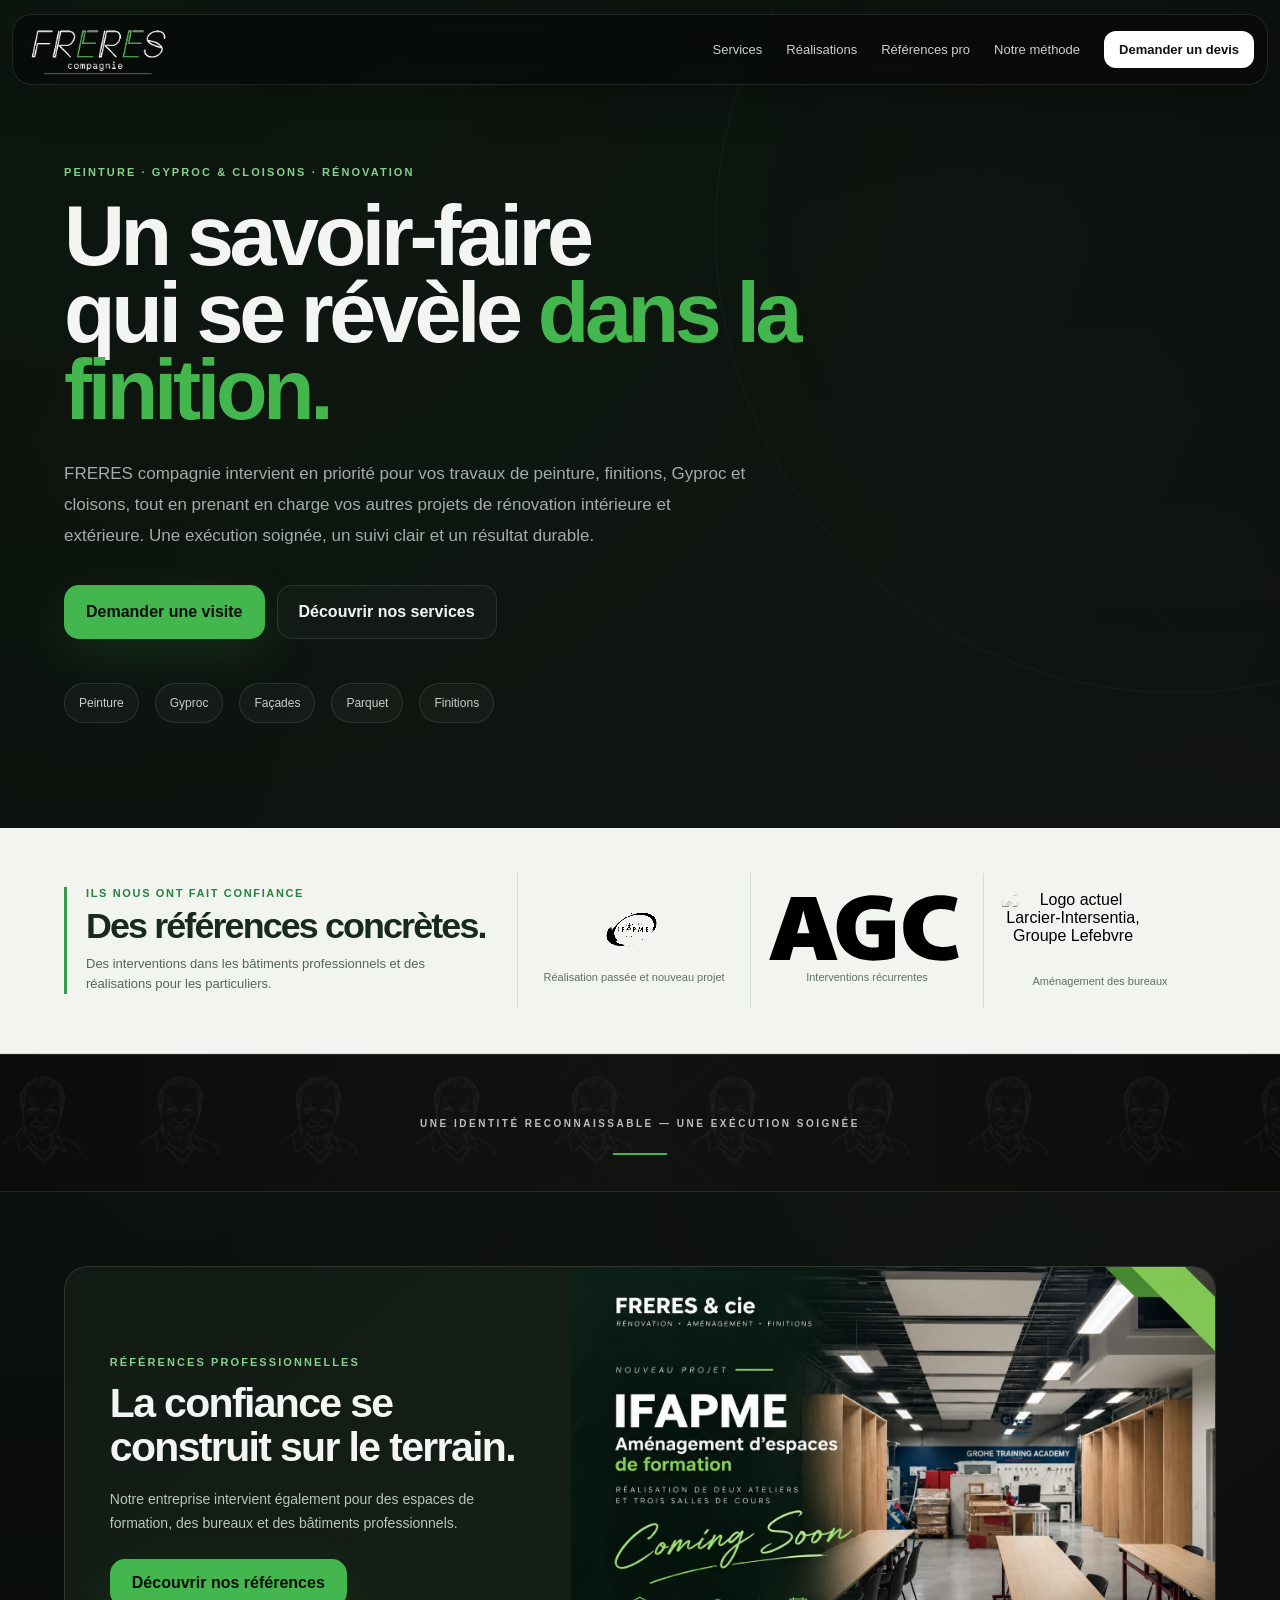
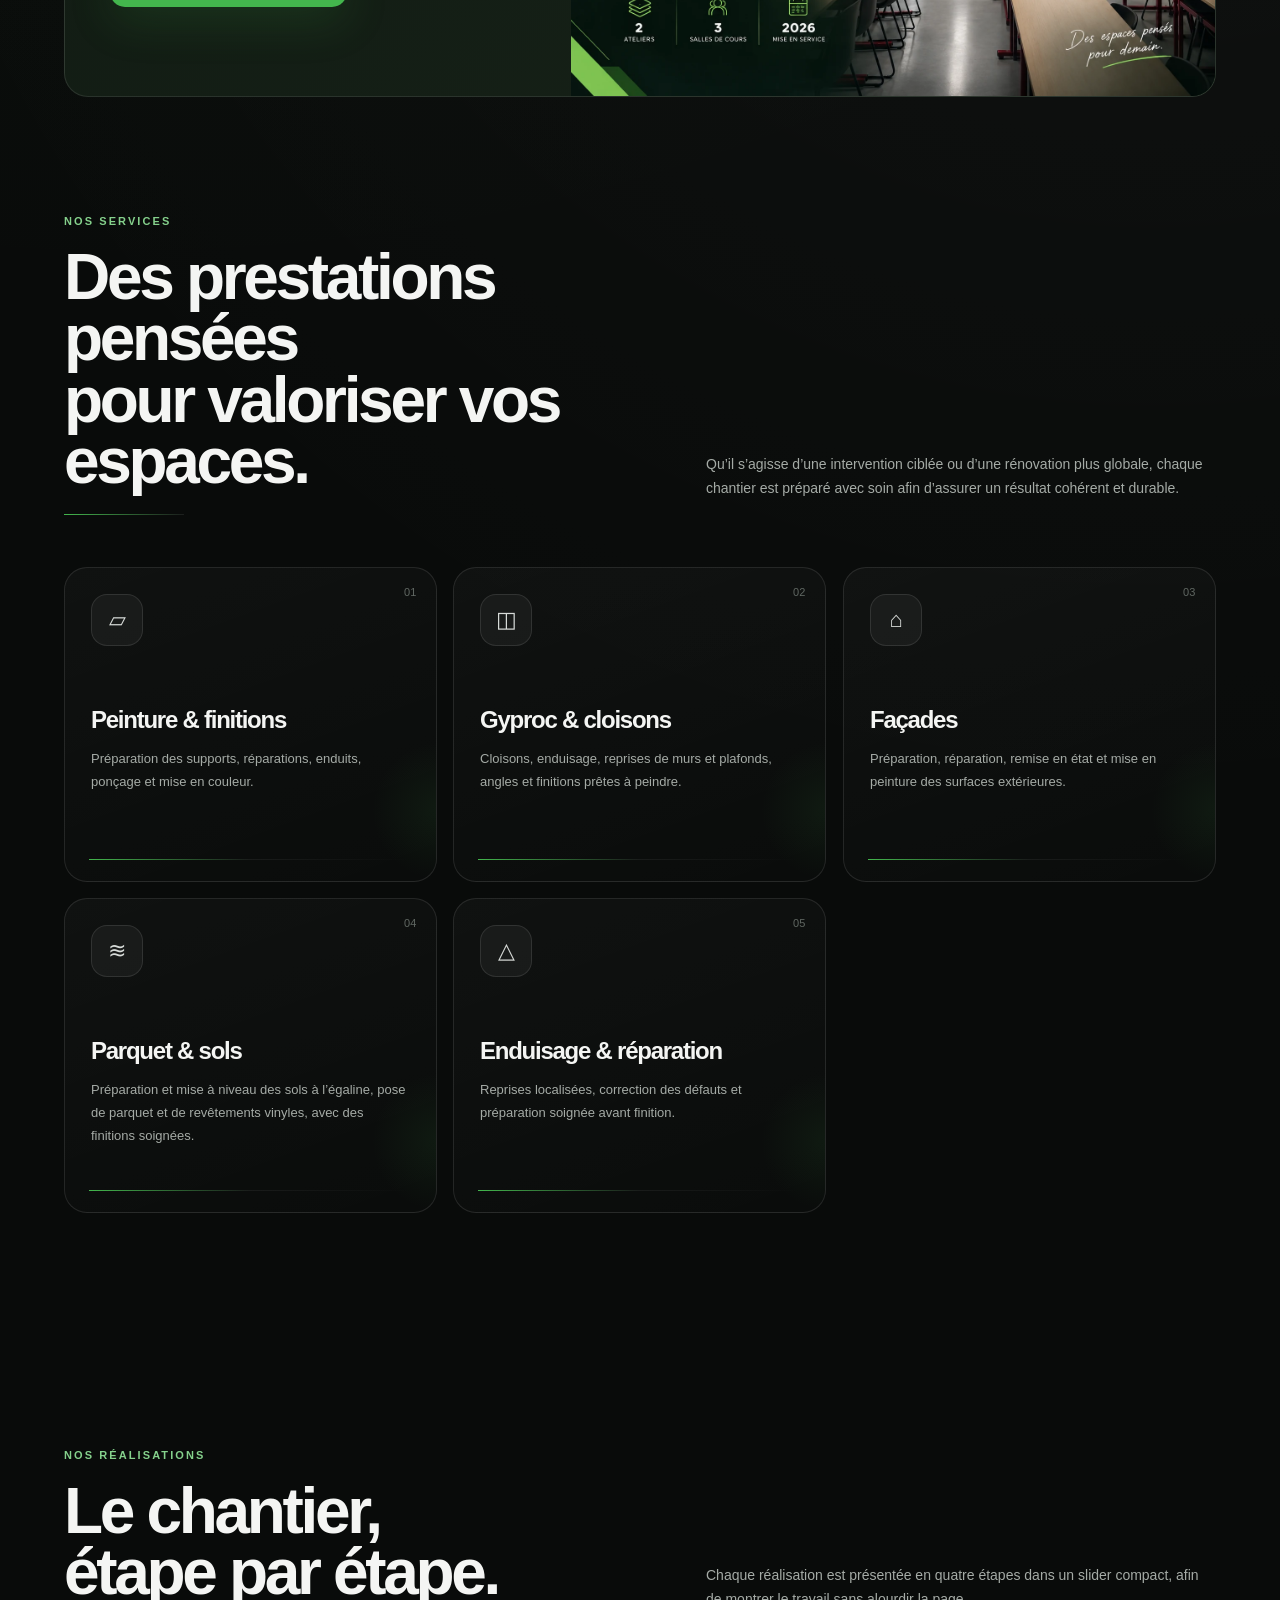
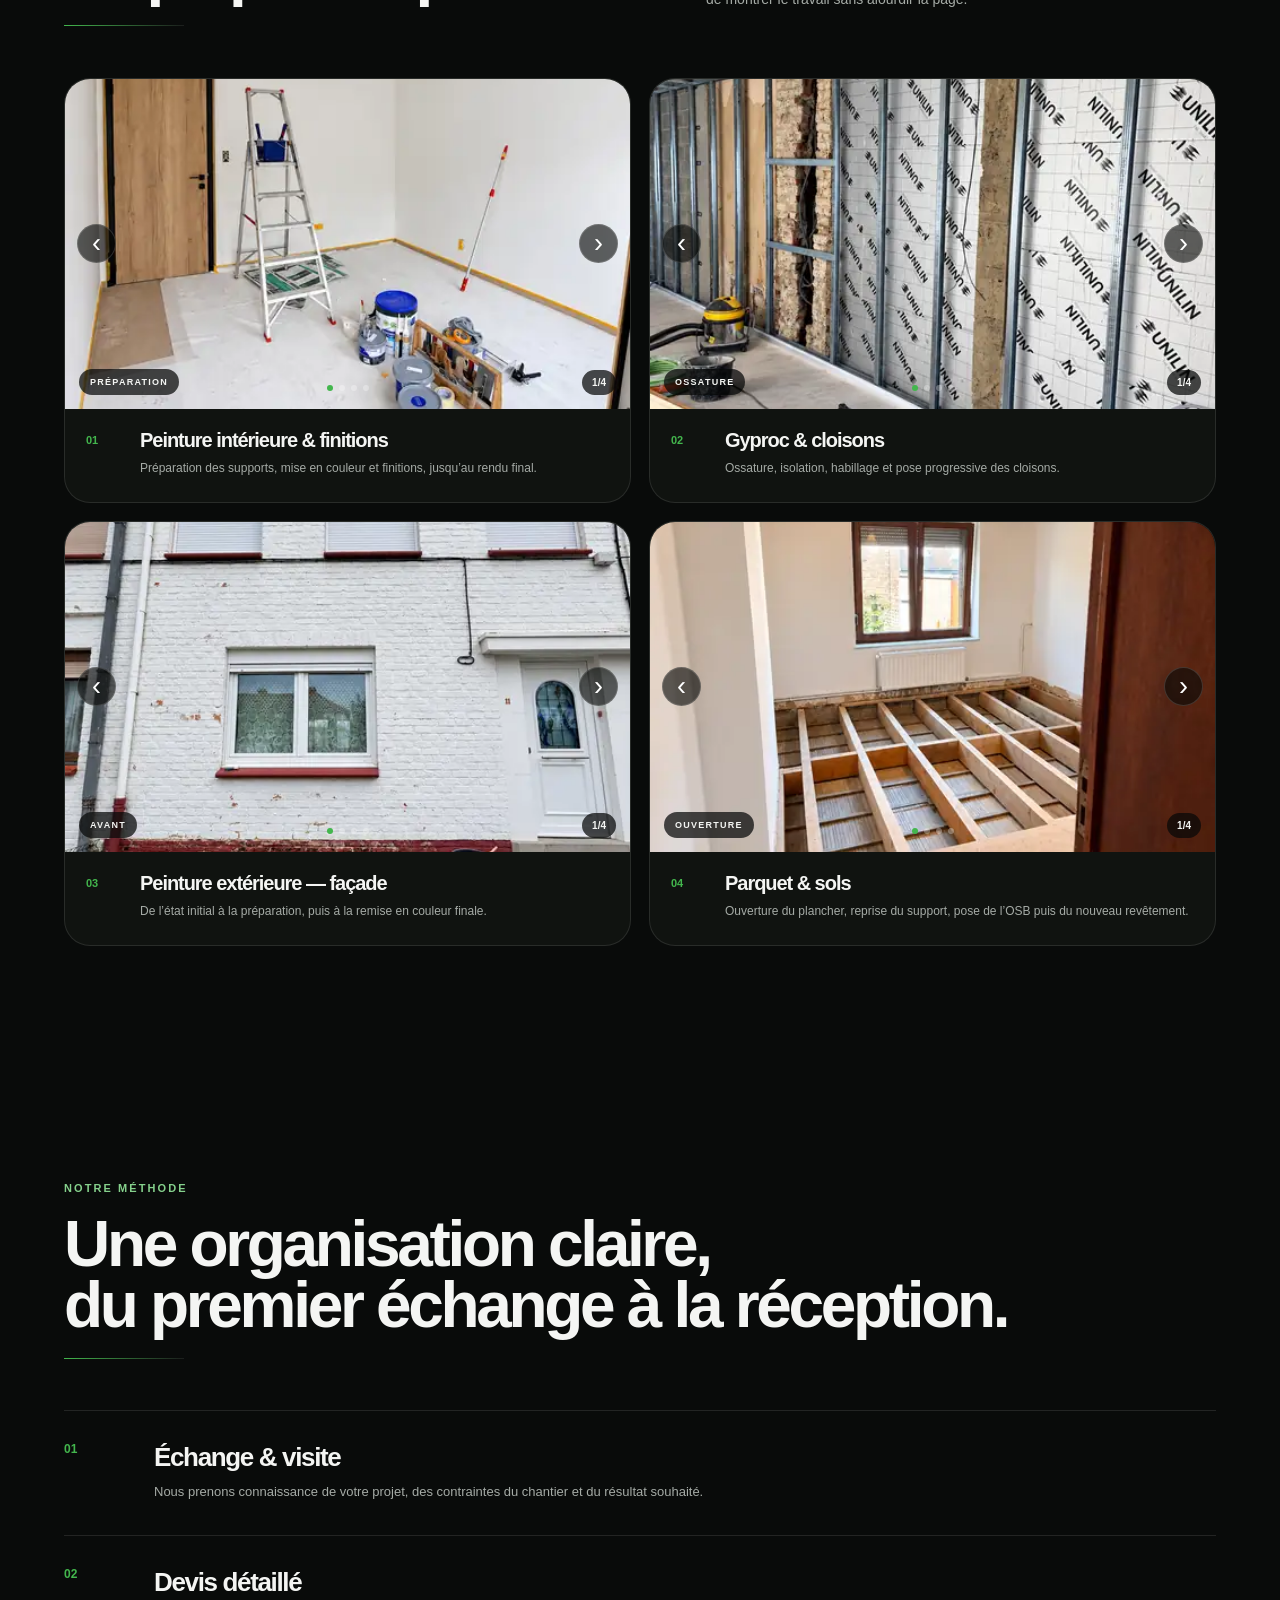
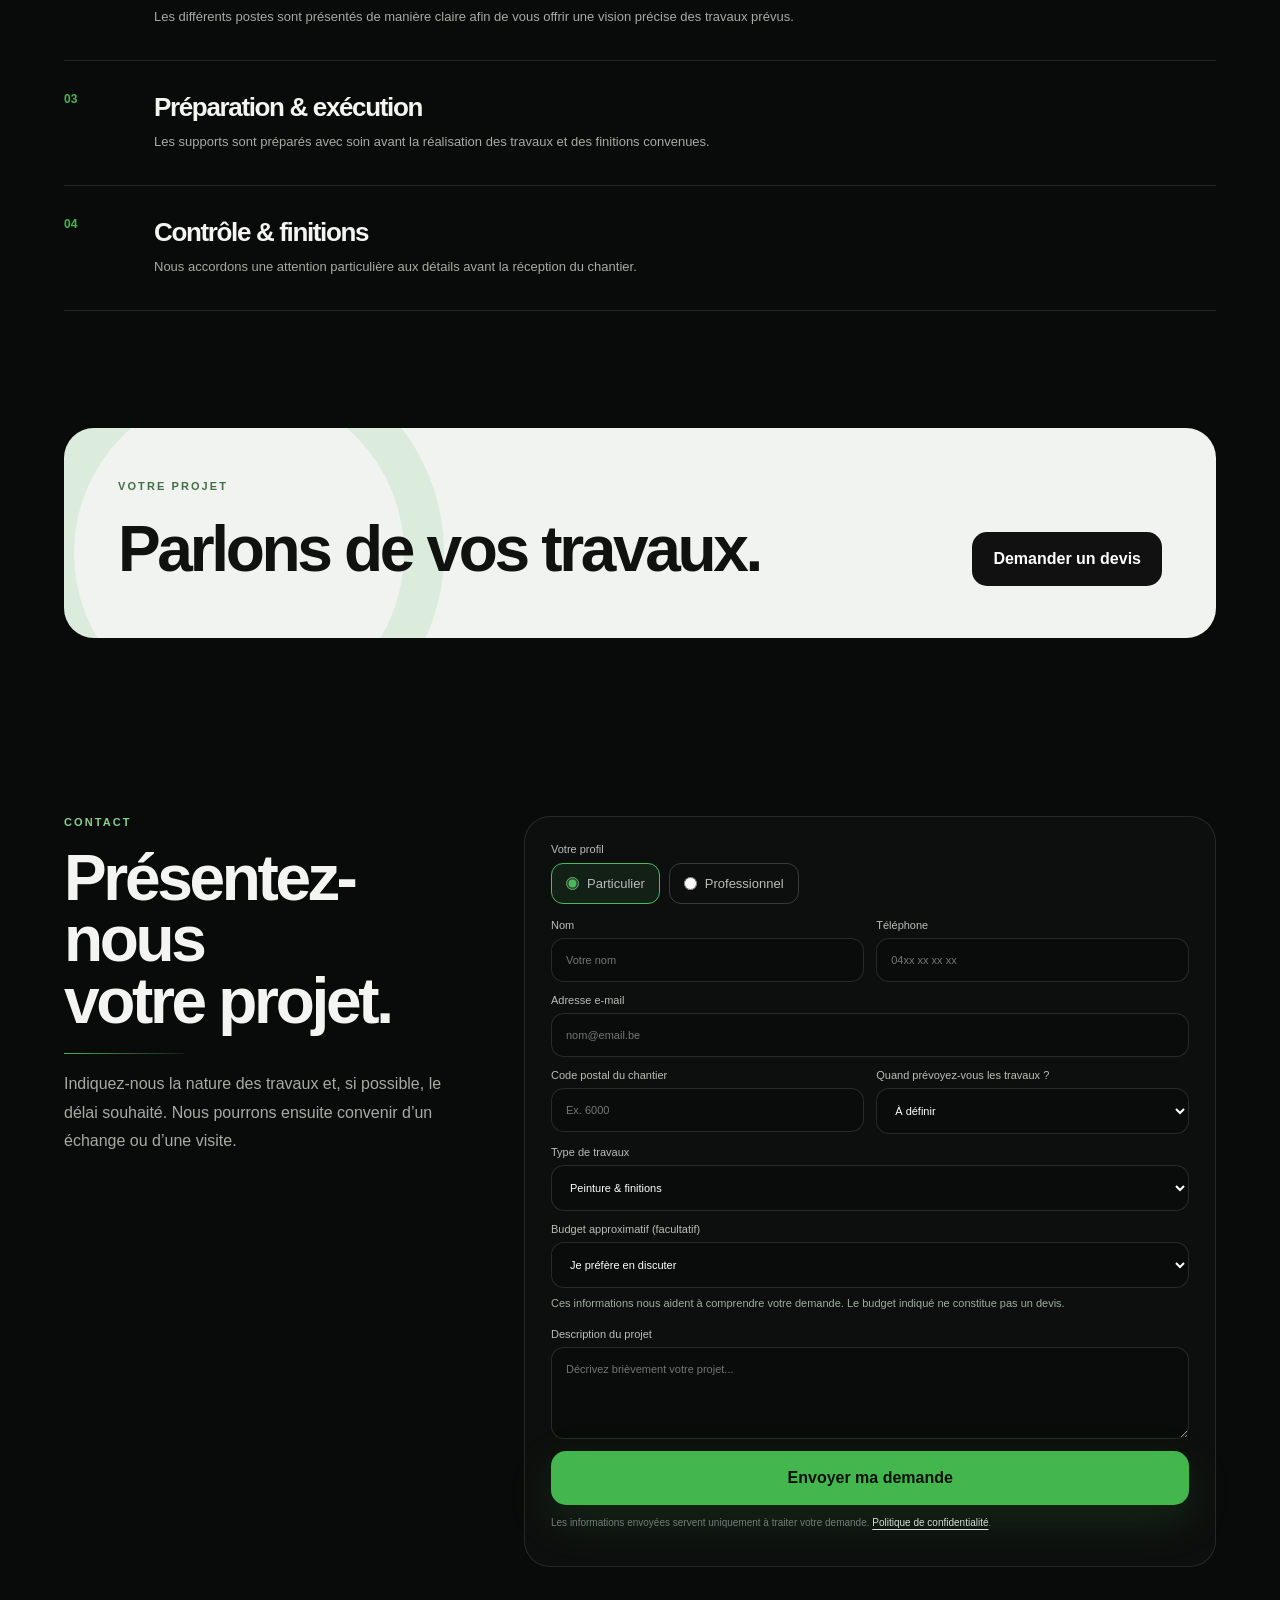
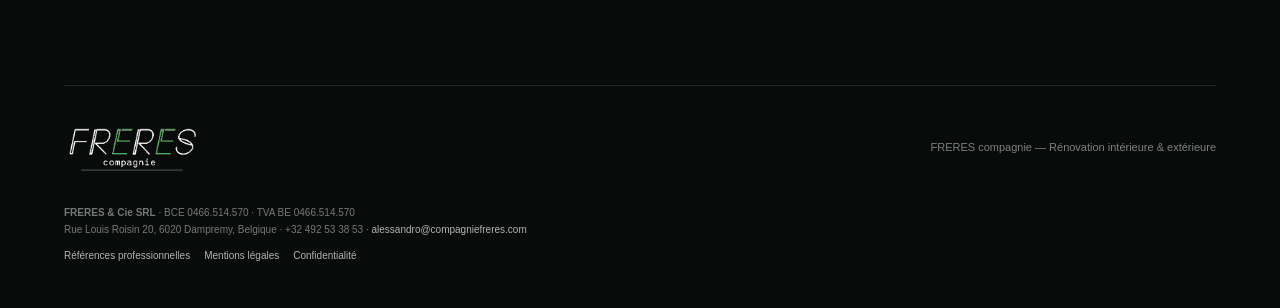
==== commit 35db2151: "Remplace l’emblème historique Larcier par l’identité Larcier-Intersentia actuelle" ====
--- a/index.html
+++ b/index.html
@@ -72,9 +72,9 @@
       <p>Des interventions dans les bâtiments professionnels et des réalisations pour les particuliers.</p>
     </div>
     <div class="trust-grid" aria-label="Clients et références">
-      <div class="trust-item trust-item-ifapme"><img src="/assets/ifapme-charleroi-logo.jpeg" alt="Logo du Centre IFAPME Charleroi" width="190" height="74" loading="lazy" decoding="async"><small>Réalisation passée et nouveau projet</small></div>
+      <div class="trust-item trust-item-ifapme"><img src="/assets/ifapme-charleroi-logo.jpeg" alt="Logo du Centre IFAPME Charleroi" width="225" height="225" loading="lazy" decoding="async"><small>Réalisation passée et nouveau projet</small></div>
       <div class="trust-item trust-item-agc"><img src="/assets/agc-logo.svg" alt="Logo AGC" width="190" height="74" loading="lazy" decoding="async"><small>Interventions récurrentes</small></div>
-      <div class="trust-item trust-item-larcier"><img src="/assets/larcier-logo.svg" alt="Logo des Éditions Larcier" width="190" height="74" loading="lazy" decoding="async"><small>Aménagement des bureaux</small></div>
+      <div class="trust-item trust-item-larcier"><img src="https://ben-hopes.odoo.com/web/image/1899-37b188a0/Asset%2030%404x.webp" alt="Logo actuel Larcier-Intersentia, Groupe Lefebvre" width="280" height="110" loading="lazy" decoding="async"><small>Aménagement des bureaux</small></div>
     </div>
   </div>
 </section>
--- a/assets/references.css
+++ b/assets/references.css
@@ -162,3 +162,12 @@
 .ifapme-gallery a:focus-visible{outline:3px solid #2d9346}
 @media(max-width:620px){.ifapme-gallery img{height:132px}}
 @media(prefers-reduced-motion:reduce){.ifapme-gallery img{transition:none}.ifapme-gallery a:hover img{transform:none}}
+
+/* Lisibilité de la bande clients sur petits écrans : pas de trois logos minuscules. */
+@media(max-width:620px){
+  .trust-grid{grid-template-columns:1fr;gap:0}
+  .trust-item,.trust-item:first-child{display:flex;flex-direction:row;align-items:center;justify-content:space-between;gap:18px;min-height:105px;padding:12px 16px;border-left:0;border-top:1px solid #d4ded6;text-align:left}
+  .trust-item img,.trust-item-ifapme img,.trust-item-agc img,.trust-item-larcier img{display:block;flex:0 0 128px;width:128px;max-width:128px;height:80px;max-height:80px;object-fit:contain}
+  .trust-item-ifapme img,.trust-item-larcier img{max-width:105px;flex-basis:105px}
+  .trust-item small{display:block;max-width:190px;margin:0;text-align:right;font-size:12px;line-height:1.5;color:#435848}
+}
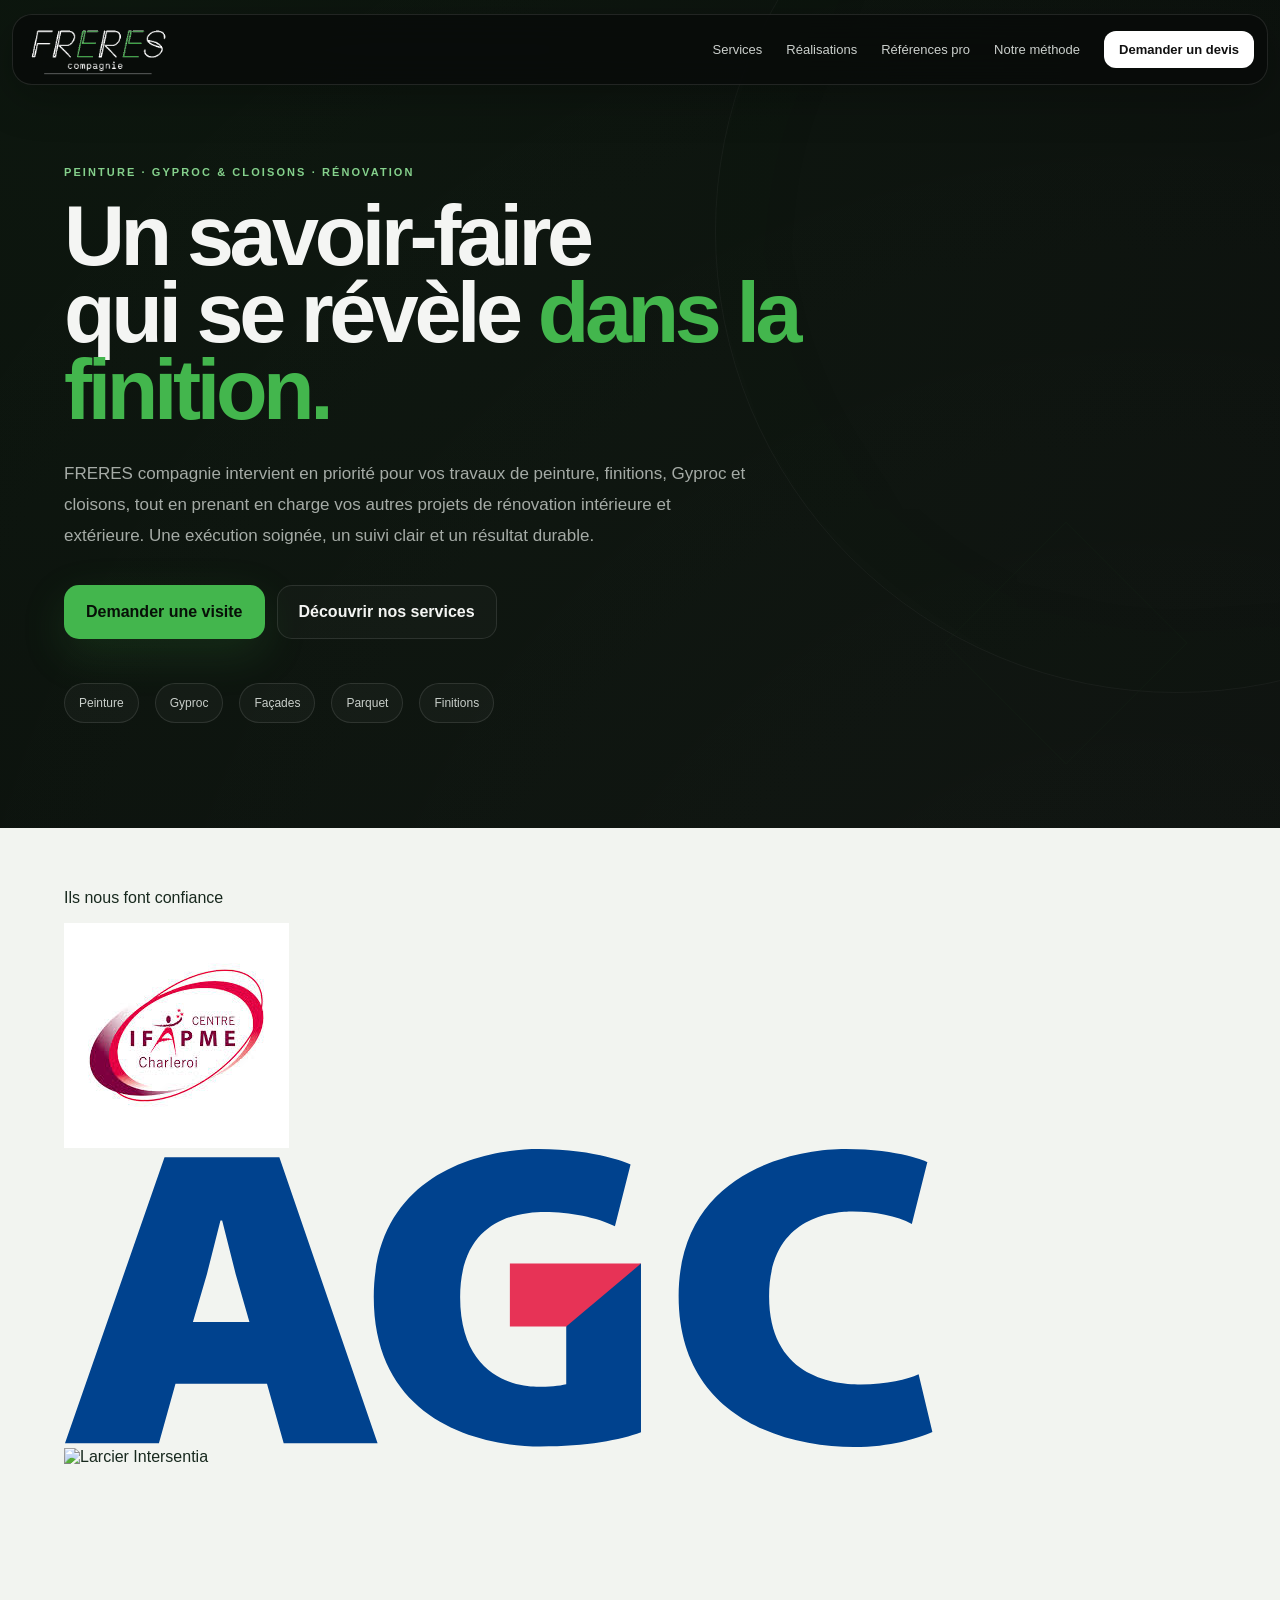
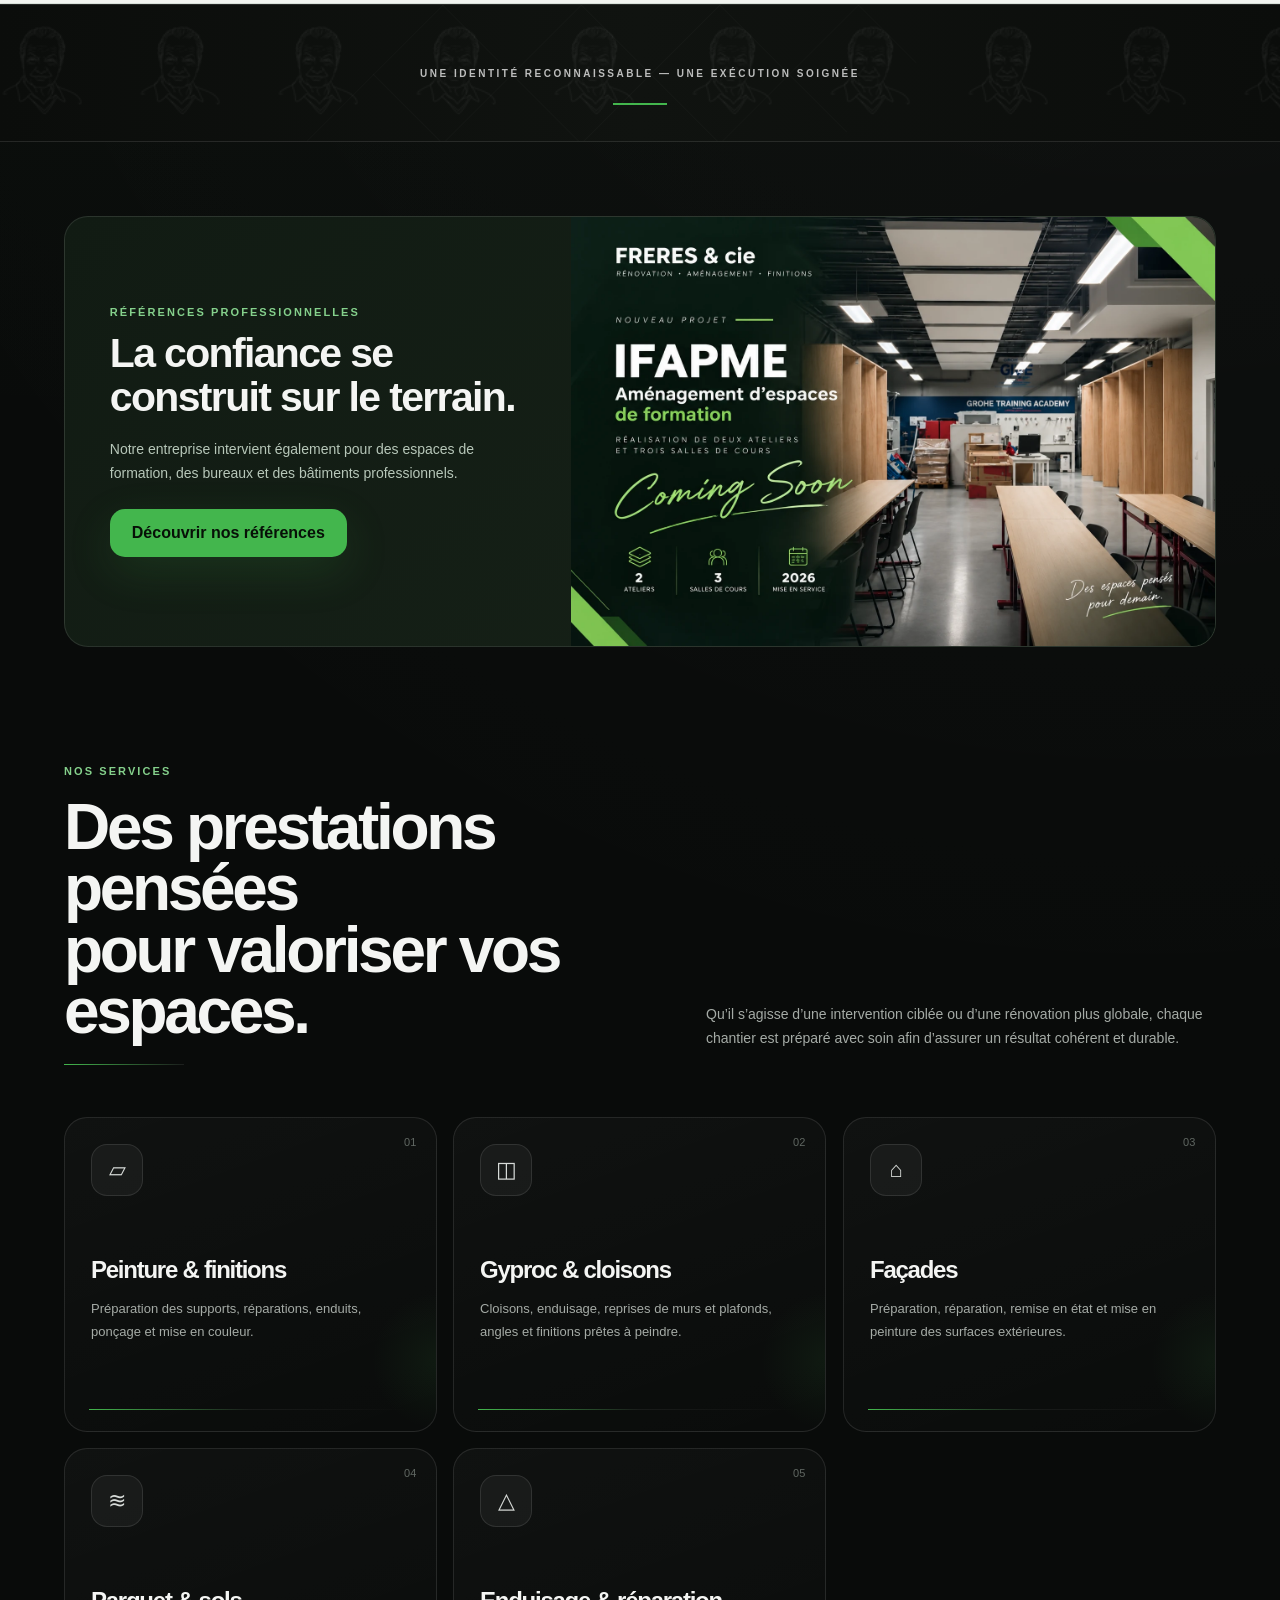
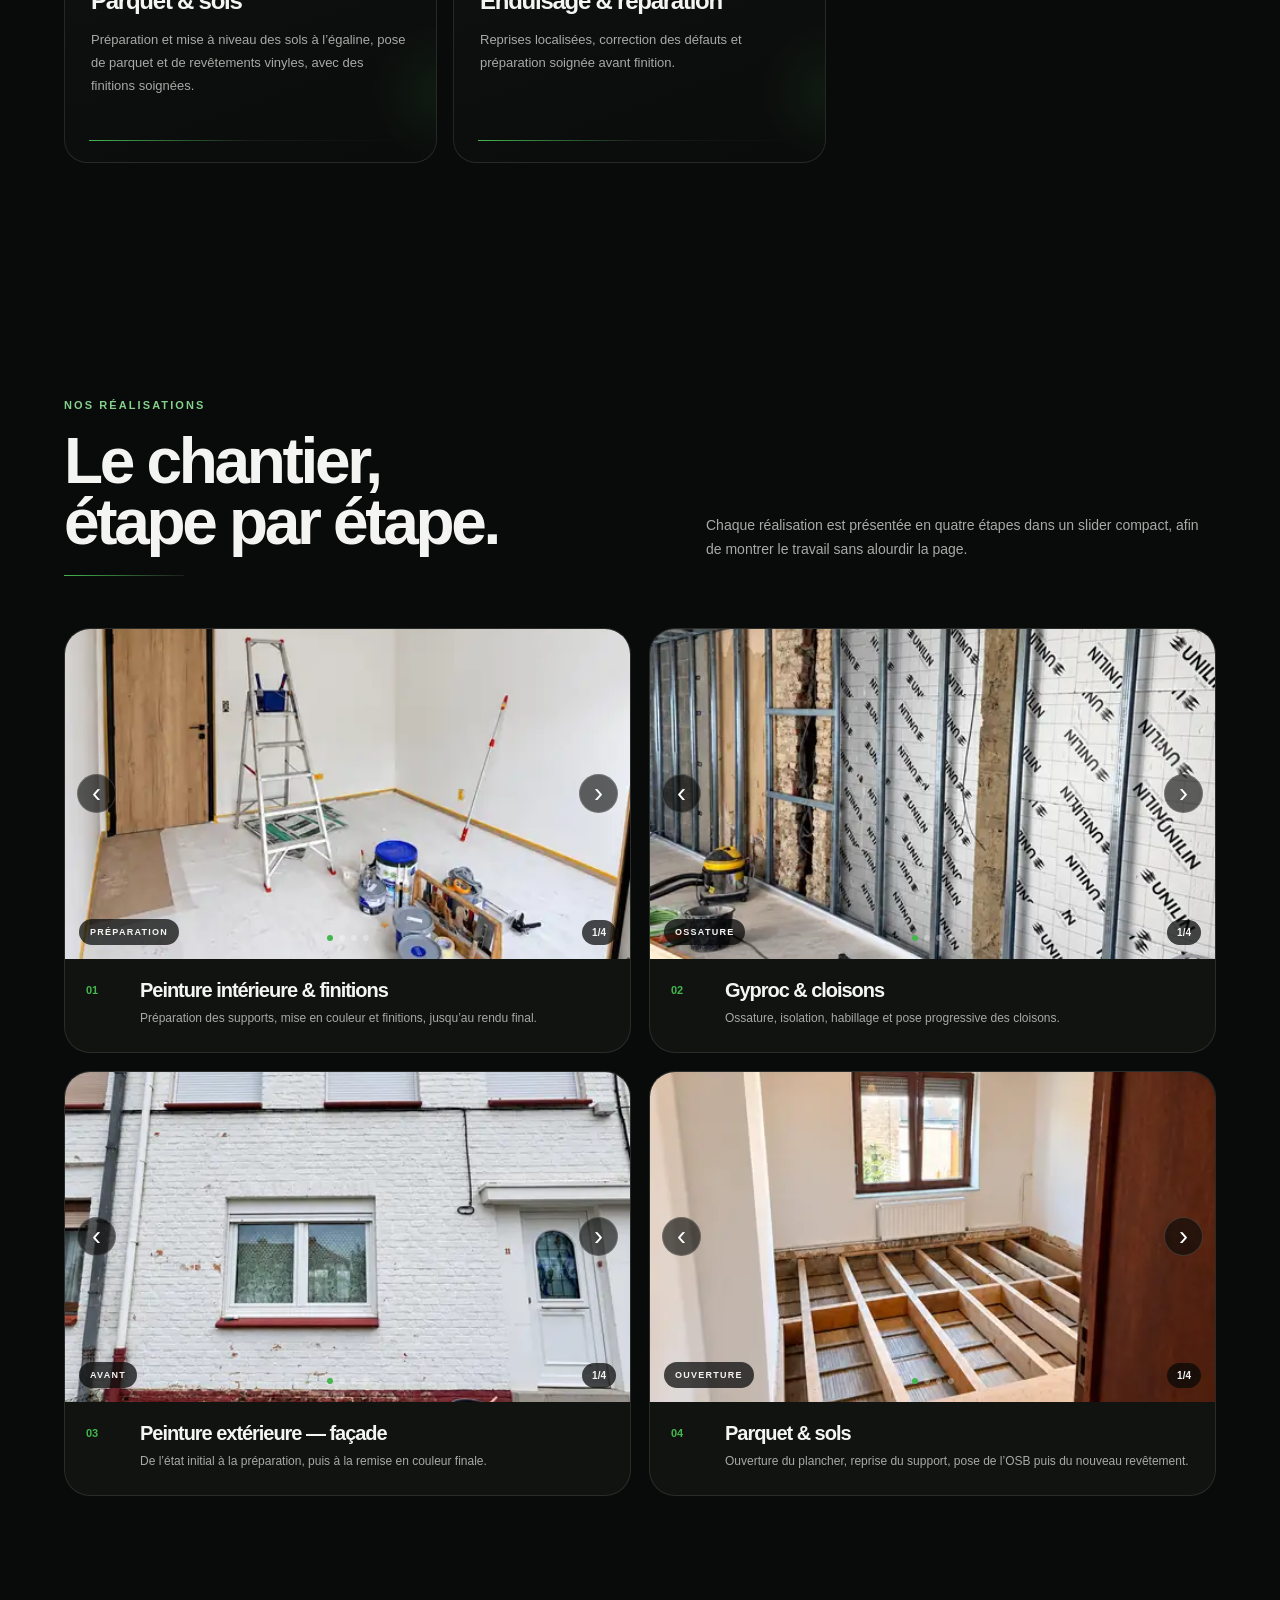
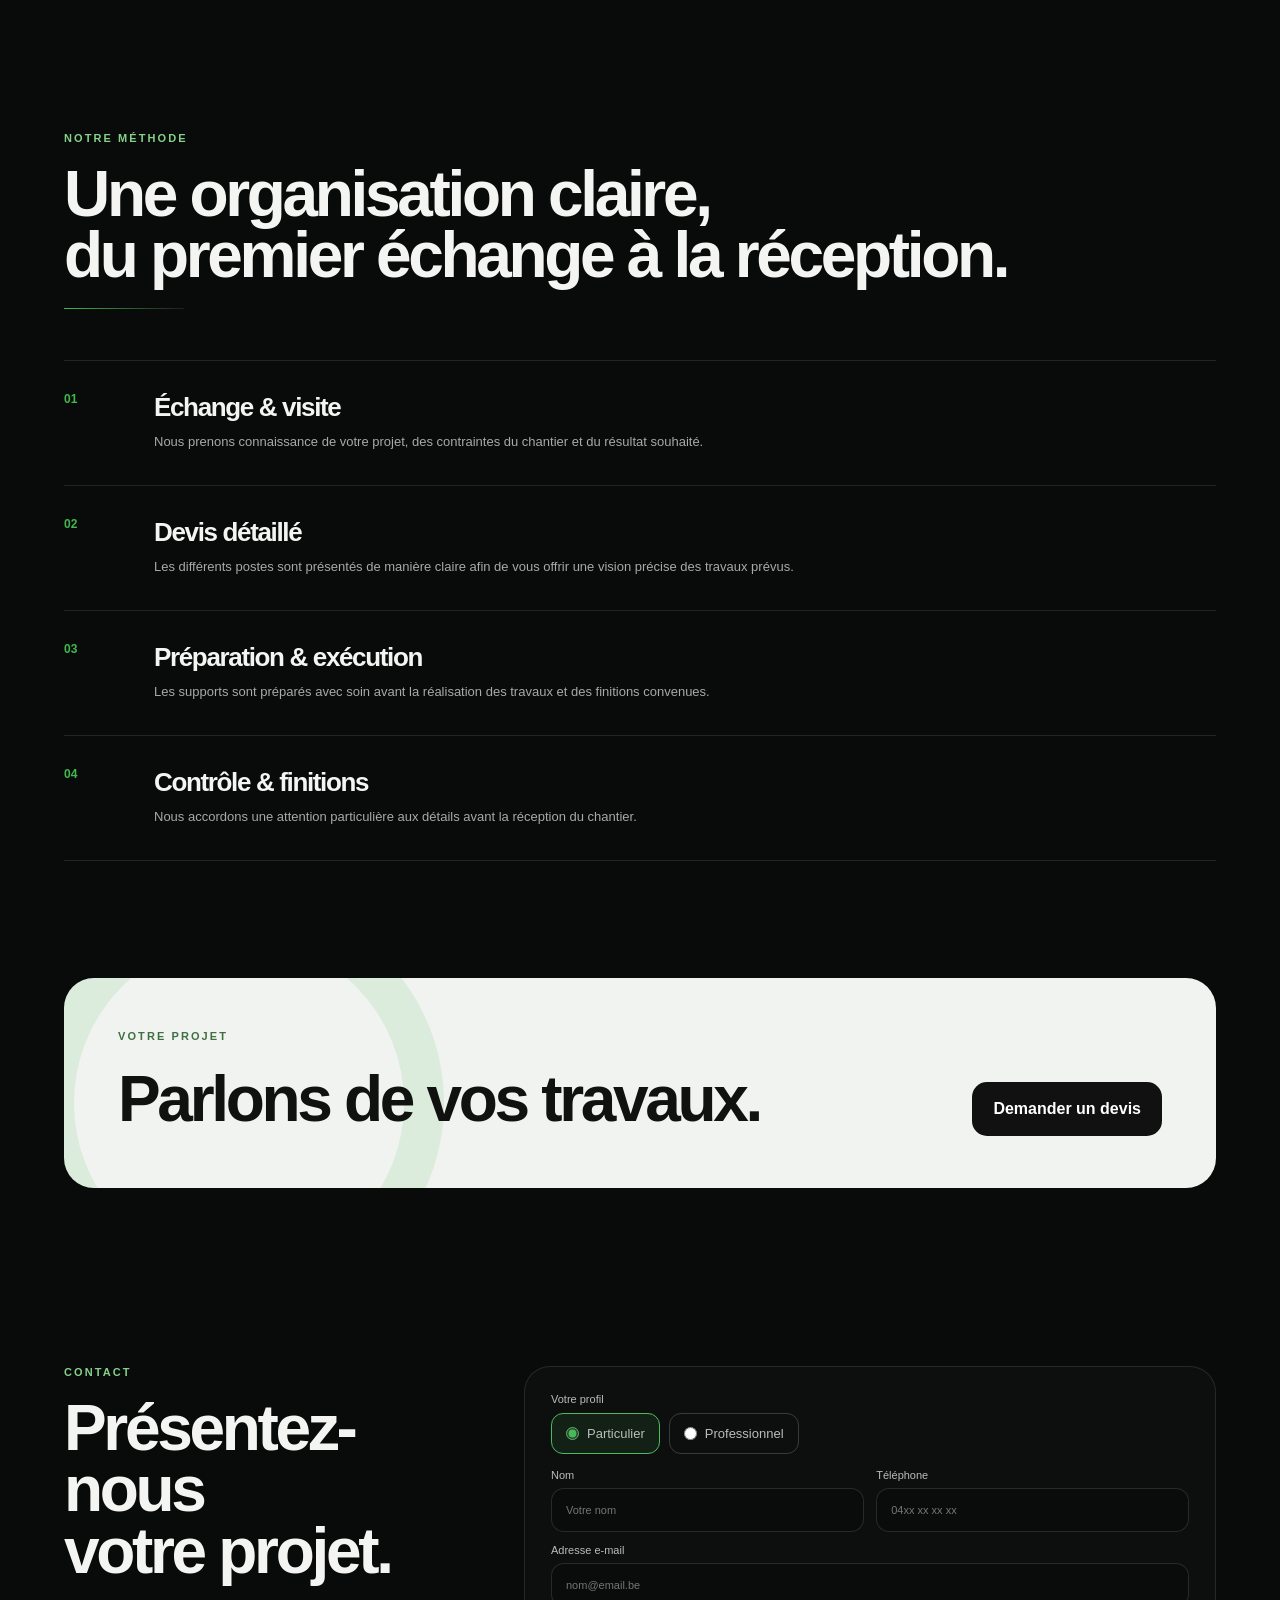
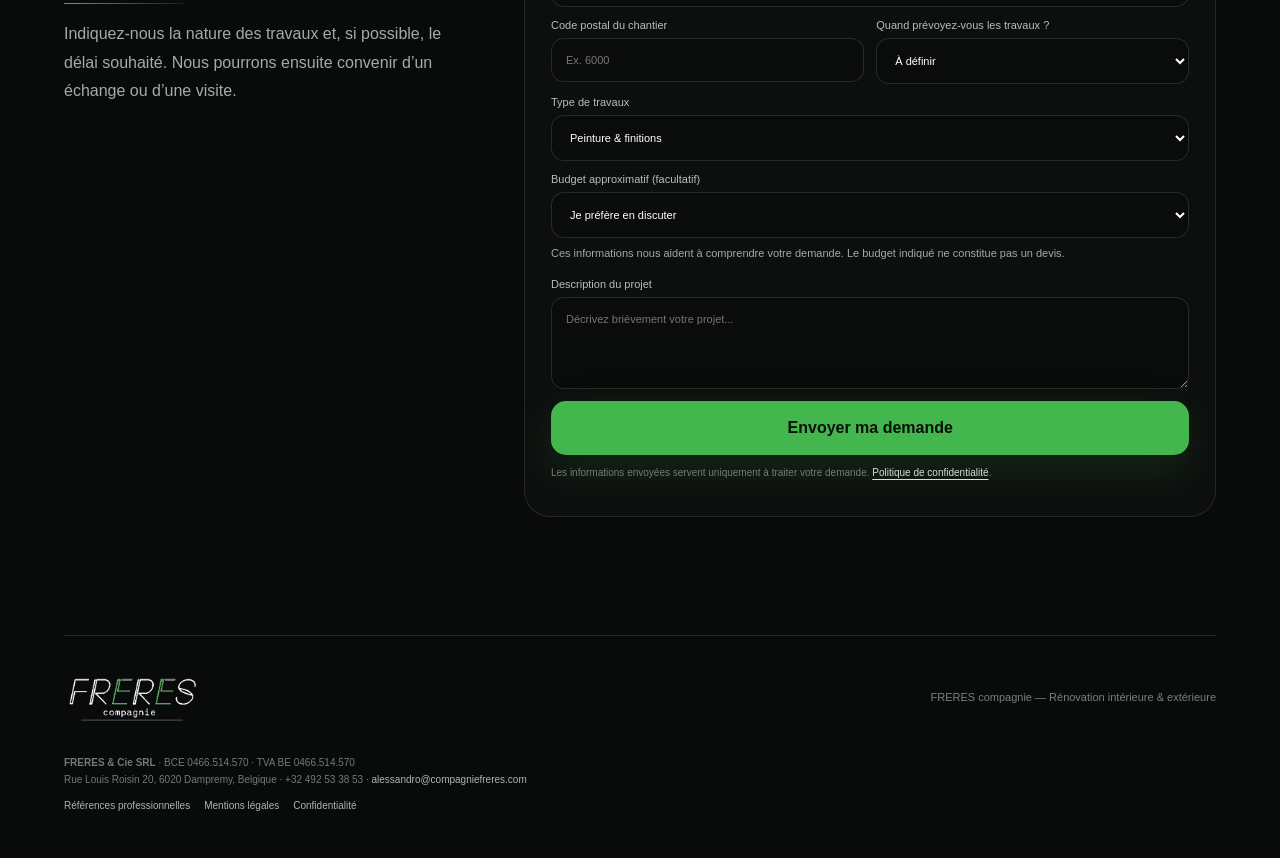
==== commit 00de4f1f: "Prépare un bandeau clients compact et la réalisation photographique Larcier sans modifier le site pu" ====
--- a/index.html
+++ b/index.html
@@ -64,17 +64,13 @@
 </section>
 
 <!-- Références clients : textes de présentation, pas de logos clients intégrés -->
-<section class="trust-band" aria-labelledby="trust-title">
-  <div class="trust-inner">
-    <div class="trust-intro">
-      <div class="trust-eyebrow">Ils nous ont fait confiance</div>
-      <h2 id="trust-title">Des références concrètes.</h2>
-      <p>Des interventions dans les bâtiments professionnels et des réalisations pour les particuliers.</p>
-    </div>
-    <div class="trust-grid" aria-label="Clients et références">
-      <div class="trust-item trust-item-ifapme"><img src="/assets/ifapme-charleroi-logo.jpeg" alt="Logo du Centre IFAPME Charleroi" width="225" height="225" loading="lazy" decoding="async"><small>Réalisation passée et nouveau projet</small></div>
-      <div class="trust-item trust-item-agc"><img src="/assets/agc-logo.svg" alt="Logo AGC" width="190" height="74" loading="lazy" decoding="async"><small>Interventions récurrentes</small></div>
-      <div class="trust-item trust-item-larcier"><img src="https://ben-hopes.odoo.com/web/image/1899-37b188a0/Asset%2030%404x.webp" alt="Logo actuel Larcier-Intersentia, Groupe Lefebvre" width="280" height="110" loading="lazy" decoding="async"><small>Aménagement des bureaux</small></div>
+<section class="trust-band trust-band-compact" aria-label="Entreprises qui nous font confiance">
+  <div class="trust-compact-inner">
+    <p class="trust-compact-label">Ils nous font confiance</p>
+    <div class="trust-compact-logos">
+      <a href="/references.html#ifapme" aria-label="Voir nos réalisations IFAPME"><img class="trust-compact-ifapme" src="/assets/ifapme-charleroi-logo.jpeg" alt="Centre IFAPME Charleroi" width="225" height="225" loading="lazy" decoding="async"></a>
+      <a href="/references.html#agc" aria-label="Voir notre référence AGC"><img class="trust-compact-agc" src="/assets/agc-logo.svg" alt="AGC" width="870" height="300" loading="lazy" decoding="async"></a>
+      <a href="/references.html#larcier" aria-label="Voir notre réalisation Larcier Intersentia"><img class="trust-compact-larcier" src="https://ben-hopes.odoo.com/web/image/1899-37b188a0/Asset%2030%404x.webp" alt="Larcier Intersentia" width="280" height="110" loading="lazy" decoding="async"></a>
     </div>
   </div>
 </section>
--- a/assets/references.css
+++ b/assets/references.css
@@ -171,3 +171,7 @@
   .trust-item-ifapme img,.trust-item-larcier img{max-width:105px;flex-basis:105px}
   .trust-item small{display:block;max-width:190px;margin:0;text-align:right;font-size:12px;line-height:1.5;color:#435848}
 }
+
+.ifapme-gallery a:last-child:nth-child(odd){grid-column:1/-1}
+.ifapme-gallery a:last-child:nth-child(odd) img{height:180px;object-fit:cover}
+@media(max-width:620px){.ifapme-gallery a:last-child:nth-child(odd) img{height:145px}}
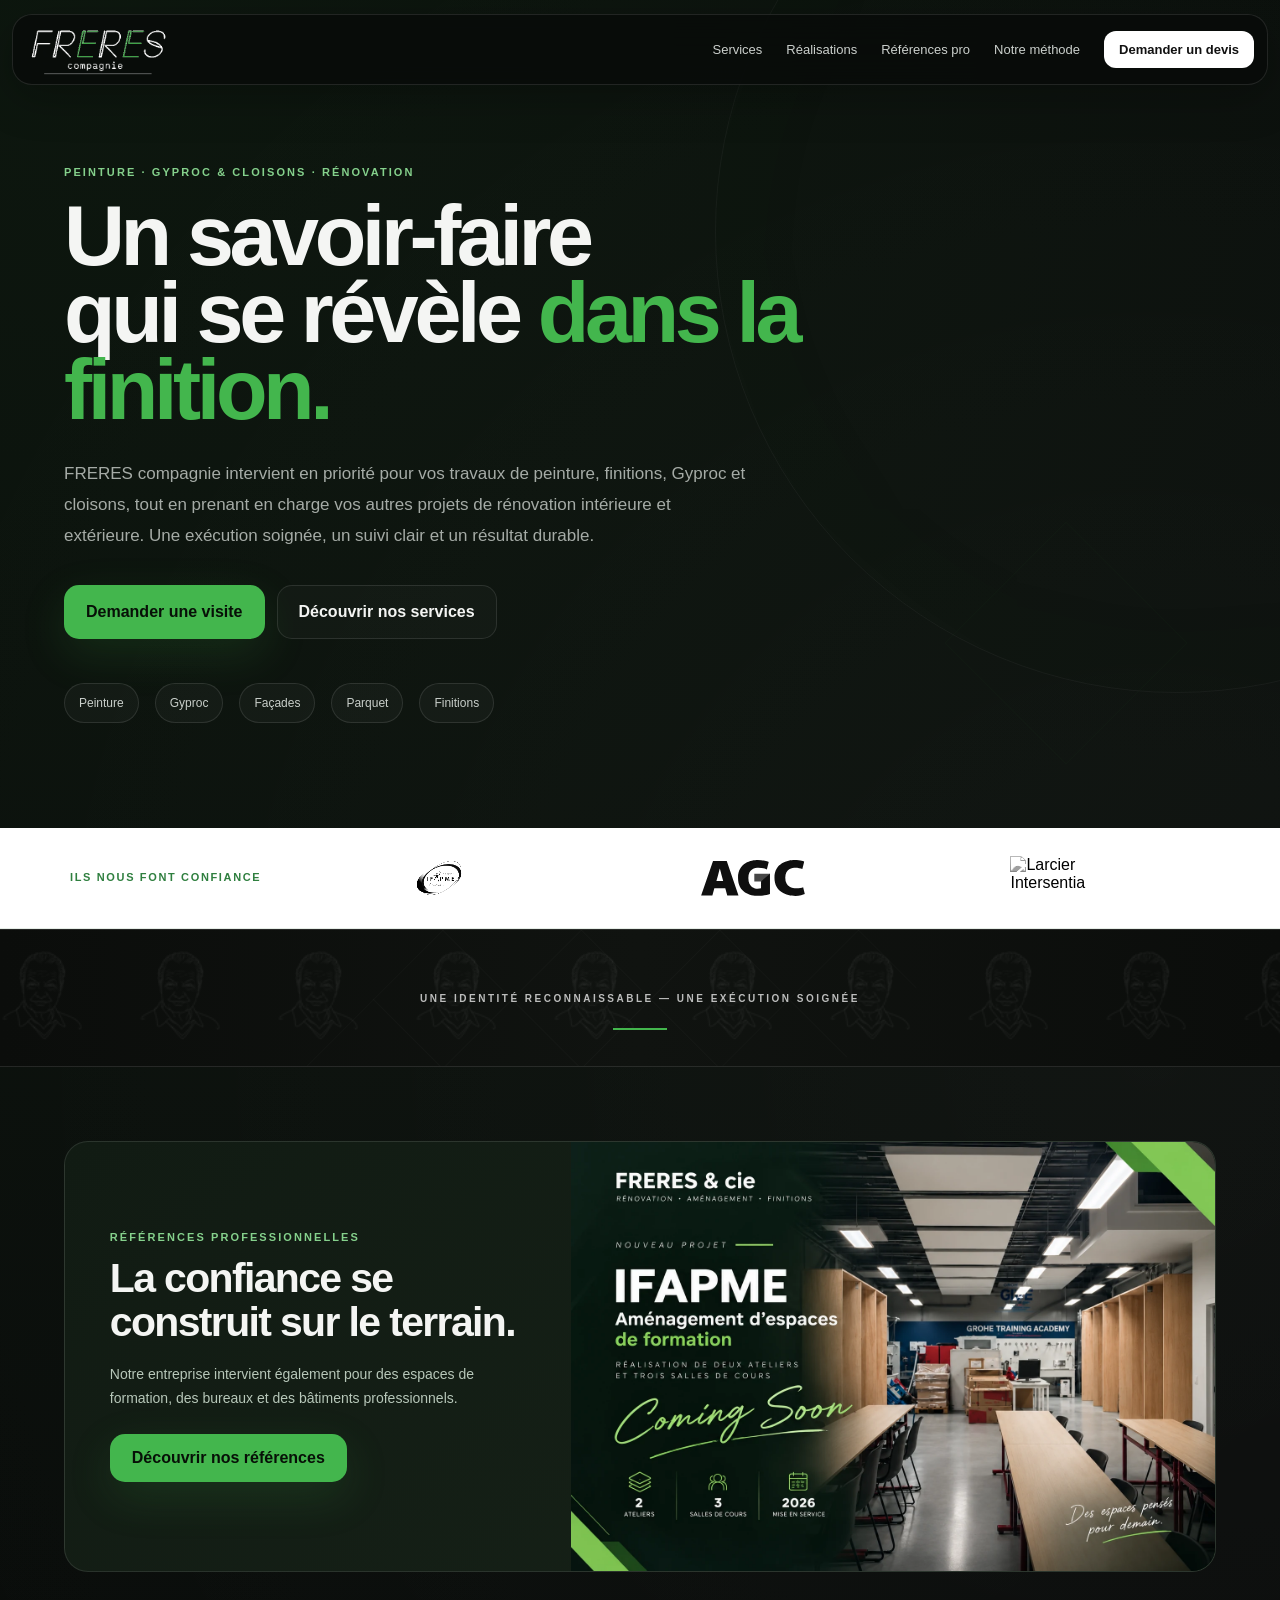
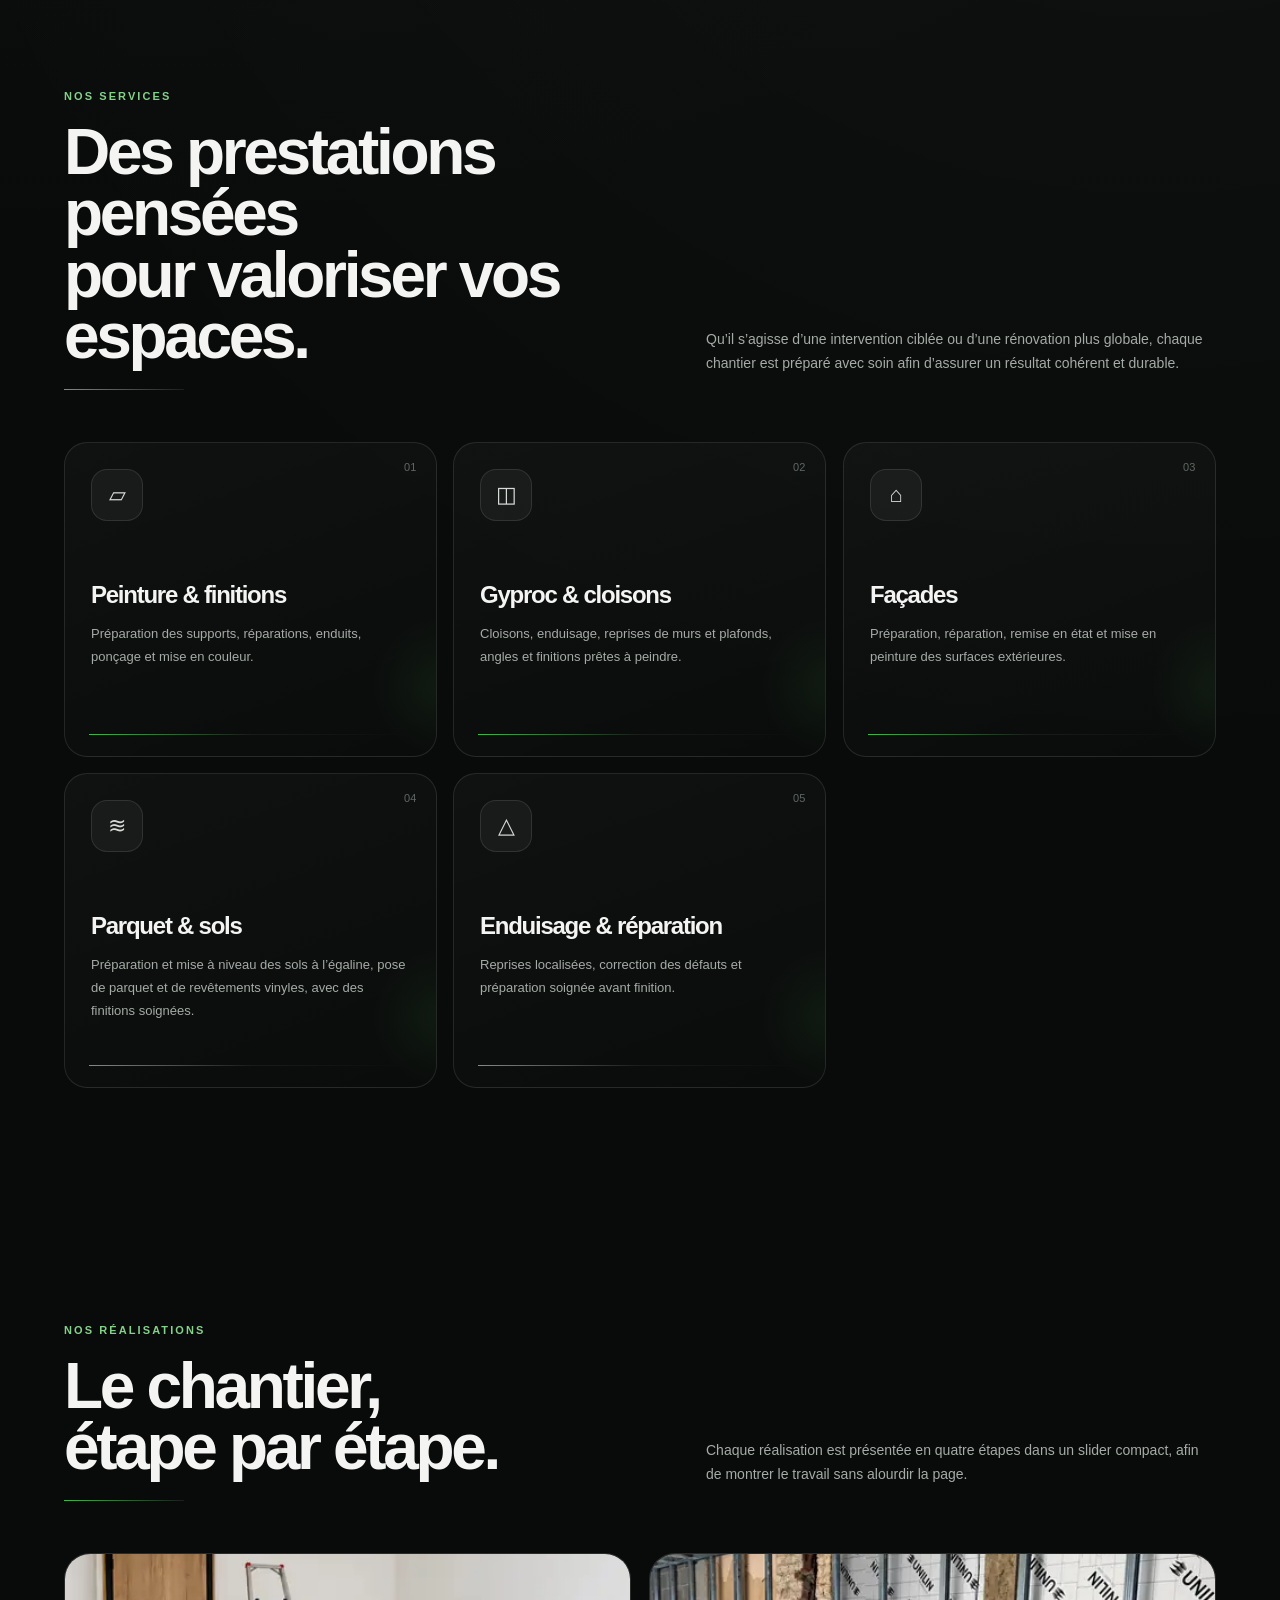
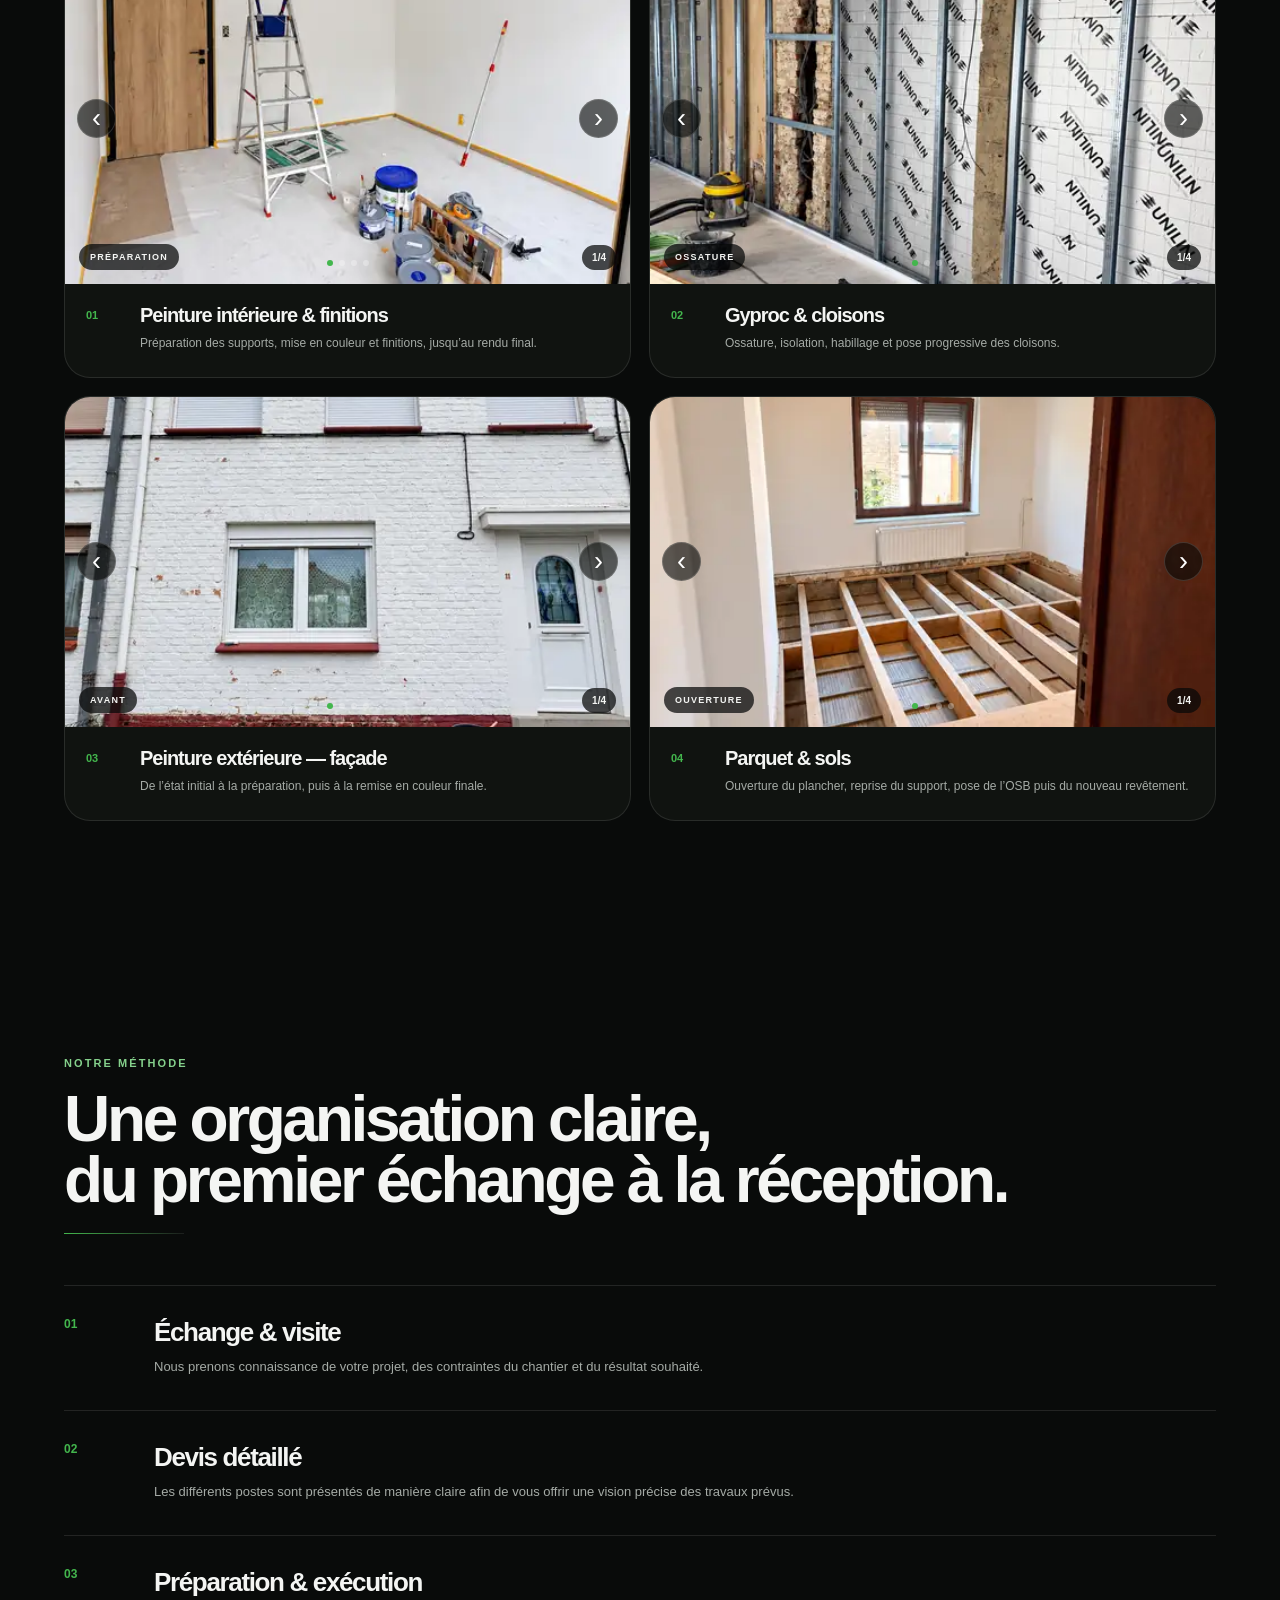
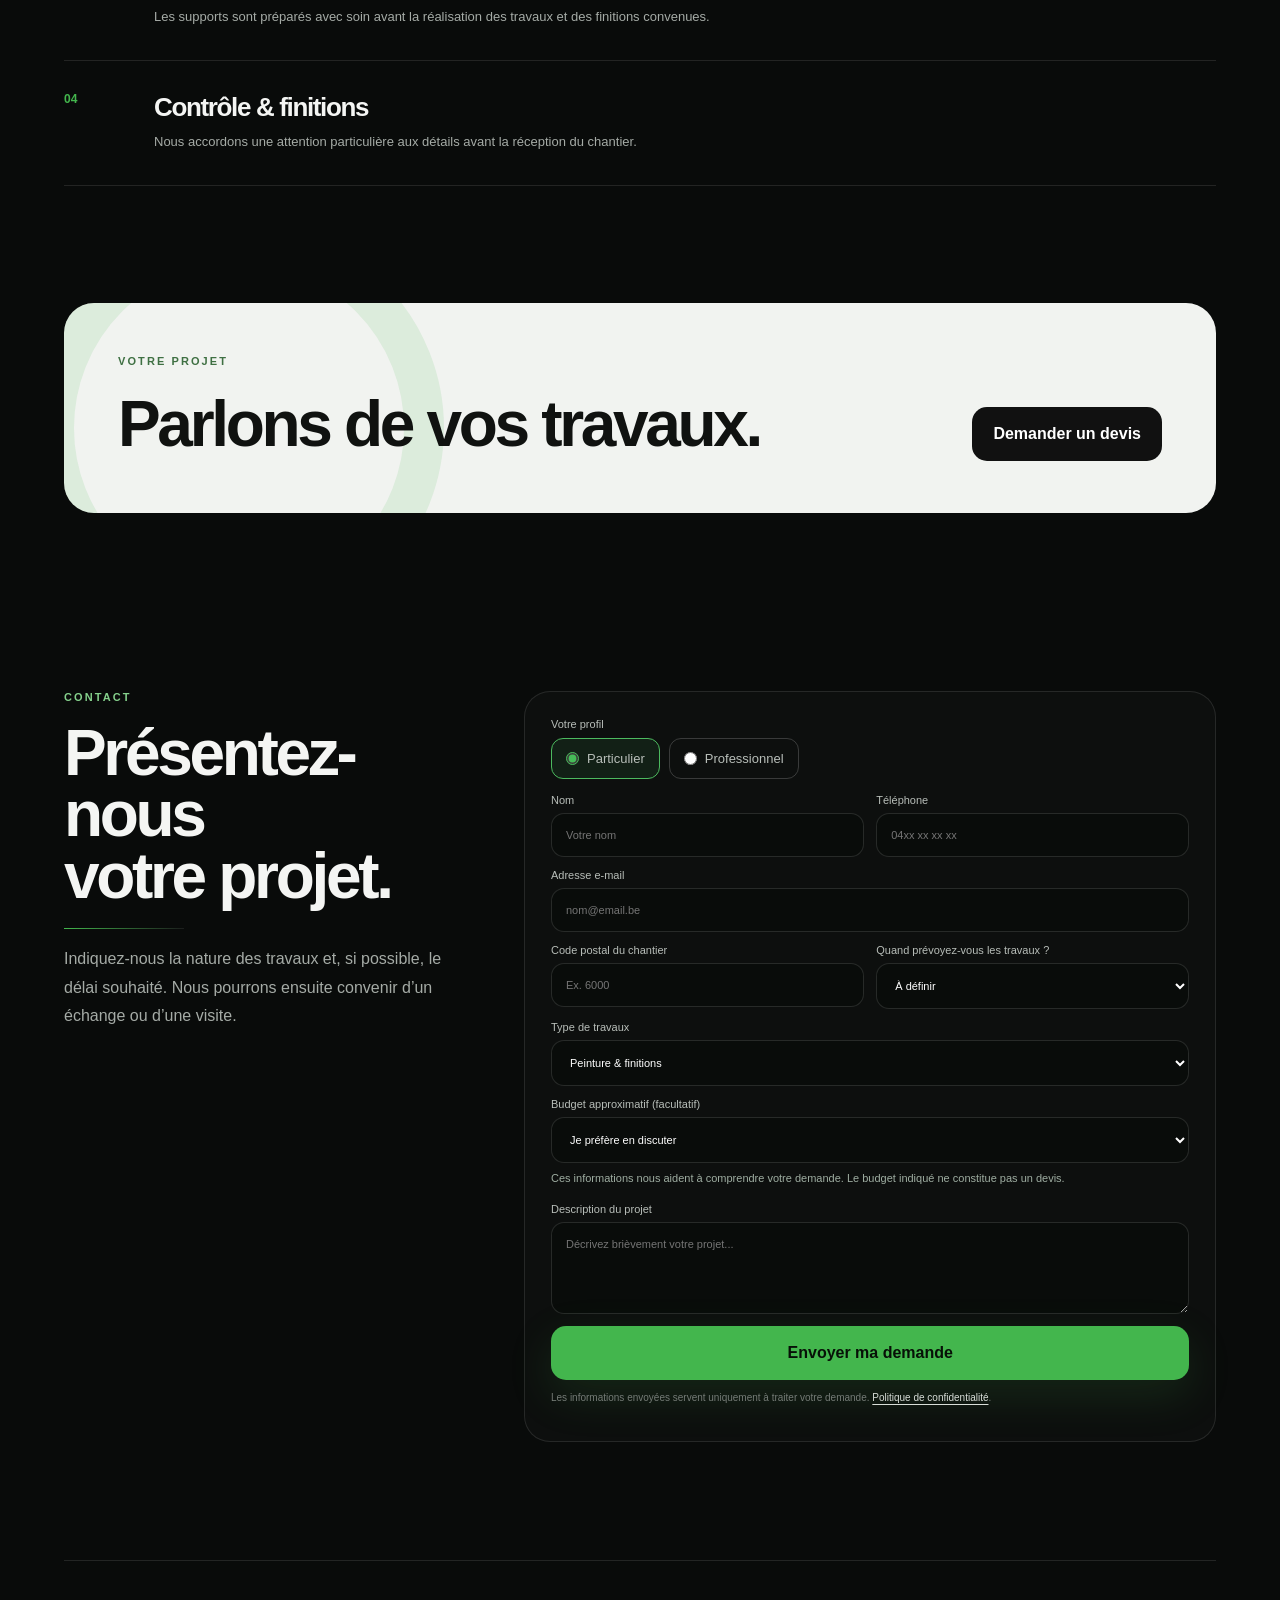
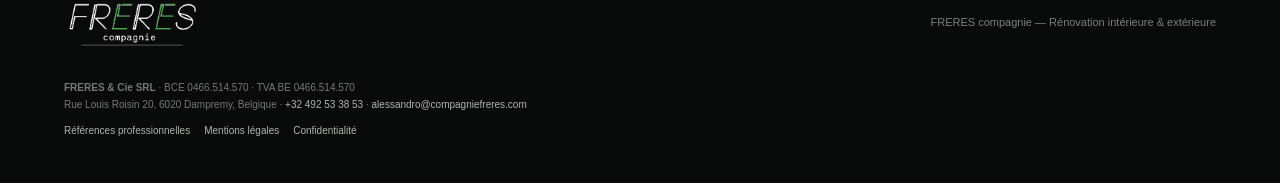
==== commit d1e28ffa: "Dernières finitions pro : favicon officiel, contact téléphonique direct et partage de nos références" ====
--- a/index.html
+++ b/index.html
@@ -4,6 +4,7 @@
 <meta charset="utf-8">
 <meta name="viewport" content="width=device-width,initial-scale=1,viewport-fit=cover">
 <meta name="theme-color" content="#090b0a">
+<link rel="icon" type="image/png" href="/assets/logo.png">
 <meta name="robots" content="index,follow">
 <meta property="og:type" content="website">
 <meta property="og:locale" content="fr_BE">
@@ -206,7 +207,7 @@
 </main>
 
 <footer><img class="footer-logo" src="/assets/logo-white-green.png" alt="FRERES compagnie"><div>FRERES compagnie — Rénovation intérieure & extérieure</div></footer>
-<div class="footer-legal"><div><strong>FRERES &amp; Cie SRL</strong> · BCE 0466.514.570 · TVA BE 0466.514.570</div><div>Rue Louis Roisin 20, 6020 Dampremy, Belgique · +32 492 53 38 53 · <a href="mailto:alessandro@compagniefreres.com">alessandro@compagniefreres.com</a></div><div class="footer-legal-links"><a href="/references.html">Références professionnelles</a><a href="/mentions-legales.html">Mentions légales</a><a href="/confidentialite.html">Confidentialité</a></div></div>
+<div class="footer-legal"><div><strong>FRERES &amp; Cie SRL</strong> · BCE 0466.514.570 · TVA BE 0466.514.570</div><div>Rue Louis Roisin 20, 6020 Dampremy, Belgique · <a href="tel:+32492533853" aria-label="Appeler FRERES & cie au +32 492 53 38 53">+32 492 53 38 53</a> · <a href="mailto:alessandro@compagniefreres.com">alessandro@compagniefreres.com</a></div><div class="footer-legal-links"><a href="/references.html">Références professionnelles</a><a href="/mentions-legales.html">Mentions légales</a><a href="/confidentialite.html">Confidentialité</a></div></div>
 <script src="/assets/site.js" defer></script>
 </body>
 </html>
--- a/assets/references.css
+++ b/assets/references.css
@@ -175,3 +175,85 @@
 .ifapme-gallery a:last-child:nth-child(odd){grid-column:1/-1}
 .ifapme-gallery a:last-child:nth-child(odd) img{height:180px;object-fit:cover}
 @media(max-width:620px){.ifapme-gallery a:last-child:nth-child(odd) img{height:145px}}
+
+/* 2026-11 : bande de références compacte, à la place des anciennes grandes lignes. */
+.trust-band.trust-band-compact{padding:18px max(20px,5vw);background:#fff;border-bottom:1px solid #e5ece6}
+.trust-compact-inner{width:min(1140px,100%);margin:auto;display:flex;align-items:center;justify-content:space-between;gap:35px}
+.trust-compact-label{flex:0 0 auto;margin:0;color:#2f7f3f;font-weight:850;font-size:11px;line-height:1.4;letter-spacing:.15em;text-transform:uppercase;white-space:nowrap}
+.trust-compact-logos{display:flex;align-items:center;justify-content:space-around;flex:1;gap:30px;min-width:0}
+.trust-compact-logos a{display:flex;align-items:center;justify-content:center;min-width:0;flex:1;min-height:62px;padding:3px 6px;border-radius:8px;transition:background .18s ease}
+.trust-compact-logos a:hover,.trust-compact-logos a:focus-visible{background:#f4f7f4}
+.trust-compact-logos a:focus-visible{outline:2px solid #3cad55;outline-offset:3px}
+.trust-compact-logos img{display:block;width:auto;max-width:100%;height:52px;max-height:52px;object-fit:contain;filter:grayscale(1) contrast(1.6);mix-blend-mode:multiply}
+.trust-compact-logos .trust-compact-ifapme{height:58px;max-height:58px}
+.trust-compact-logos .trust-compact-agc{height:36px;max-height:36px}
+.trust-compact-logos .trust-compact-larcier{height:45px;max-height:45px}
+@media(max-width:750px){
+  .trust-band.trust-band-compact{padding:16px 16px 18px}
+  .trust-compact-inner{display:block}
+  .trust-compact-label{text-align:center;font-size:10px;margin:0 0 11px}
+  .trust-compact-logos{gap:6px;justify-content:space-between}
+  .trust-compact-logos a{padding:2px;min-height:56px}
+  .trust-compact-logos img{max-width:100%;height:46px;max-height:46px}
+  .trust-compact-logos .trust-compact-ifapme{height:52px;max-height:52px}
+  .trust-compact-logos .trust-compact-agc{height:31px;max-height:31px}
+  .trust-compact-logos .trust-compact-larcier{height:37px;max-height:37px}
+}
+/* Réalisation Larcier, vraie photographie, pleine résolution accessible au clic. */
+.larcier-feature{margin:0 0 68px;scroll-margin-top:115px}
+.larcier-feature-inner{display:grid;grid-template-columns:1.02fr .8fr;align-items:stretch;overflow:hidden;border:1px solid rgba(255,255,255,.13);border-radius:23px;background:linear-gradient(125deg,#1b3022,#101d15)}
+.larcier-feature-copy{padding:clamp(26px,4.2vw,56px);display:flex;flex-direction:column;justify-content:center;align-items:flex-start}
+.larcier-eyebrow{font-size:10px;font-weight:850;letter-spacing:.17em;color:#89d99a;text-transform:uppercase}
+.larcier-feature-copy h3{font-size:clamp(33px,4.1vw,58px);line-height:1.05;letter-spacing:-.045em;margin:19px 0}
+.larcier-feature-copy h3 em{font-style:normal;color:#9fe4a9}
+.larcier-feature-copy p{font-size:15px;line-height:1.75;color:#d3dfd5;max-width:510px;margin:0}
+.larcier-feature-caption{font-size:11px;letter-spacing:.02em;color:#9eb1a3;margin-top:28px;padding-top:16px;border-top:1px solid rgba(255,255,255,.17)}
+.larcier-cover{display:block;align-self:center;width:100%;line-height:0;background:#0e1c13;overflow:hidden}
+.larcier-cover img{display:block;width:100%;height:auto;aspect-ratio:3/4;object-fit:contain}
+.larcier-cover:focus-visible,.larcier-gallery a:focus-visible{outline:3px solid #9fe4a9;outline-offset:3px}
+.larcier-gallery-heading{display:flex;justify-content:space-between;align-items:baseline;gap:16px;margin:30px 0 14px}
+.larcier-gallery-heading h4{font-size:clamp(18px,2vw,25px);letter-spacing:-.03em;margin:0}
+.larcier-gallery-heading p{font-size:12px;color:#b6c9b8;line-height:1.5;margin:0}
+.larcier-gallery{display:grid;grid-template-columns:repeat(3,minmax(0,1fr));gap:12px}
+.larcier-gallery a{display:block;border:1px solid rgba(255,255,255,.12);border-radius:12px;overflow:hidden;aspect-ratio:4/3;background:#19291f;transition:transform .18s ease}
+.larcier-gallery a:hover{transform:translateY(-2px)}
+.larcier-gallery img{display:block;width:100%;height:100%;object-fit:cover;object-position:center center}
+@media(max-width:850px){
+  .larcier-feature-inner{grid-template-columns:1fr}
+  .larcier-cover{order:-1;max-height:none}
+  .larcier-cover img{width:100%;height:auto;aspect-ratio:3/4;object-fit:contain}
+  .larcier-feature-copy{padding:28px 23px 33px}
+  .larcier-gallery{grid-template-columns:repeat(2,minmax(0,1fr));gap:9px}
+  .larcier-gallery-heading{display:block;margin-top:25px}
+  .larcier-gallery-heading p{margin-top:6px}
+  .larcier-gallery a:last-child:nth-child(odd){grid-column:1/-1;aspect-ratio:2/1}
+}
+@media(max-width:450px){
+  .larcier-feature-copy h3{font-size:33px}
+  .larcier-feature-copy p{font-size:14px}
+  .larcier-feature{margin-bottom:52px}
+}
+@media(prefers-reduced-motion:reduce){.larcier-gallery a{transition:none}.larcier-gallery a:hover{transform:none}}
+
+/* Lightbox natif et accessible : les liens originaux restent utilisables sans JavaScript. */
+.photo-viewer{position:fixed;inset:0;width:100vw;max-width:100vw;height:100dvh;max-height:100dvh;margin:0;padding:0;border:0;background:#070e0a;color:white;overscroll-behavior:contain}
+.photo-viewer::backdrop{background:rgba(1,7,3,.96)}
+.photo-viewer-inner{display:flex;align-items:center;justify-content:center;position:relative;width:100%;height:100%;padding:54px 60px 25px;box-sizing:border-box}
+.photo-viewer-figure{display:flex;align-items:center;justify-content:center;flex-direction:column;gap:10px;width:100%;height:100%;min-height:0;margin:0}
+.photo-viewer-image{display:block;max-width:100%;max-height:calc(100% - 44px);width:auto;height:auto;object-fit:contain;border-radius:2px}
+.photo-viewer-caption{font-size:12px;line-height:1.5;text-align:center;color:#d2dfd4;max-width:72ch}
+.photo-viewer-arrow,.photo-viewer-close{position:absolute;display:flex;align-items:center;justify-content:center;z-index:1;background:rgba(18,38,24,.86);color:#fff;border:1px solid rgba(255,255,255,.29);cursor:pointer;border-radius:50%;box-shadow:0 4px 20px rgba(0,0,0,.25)}
+.photo-viewer-close{top:max(12px,env(safe-area-inset-top));right:16px;width:42px;height:42px;font-size:31px}
+.photo-viewer-arrow{top:50%;transform:translateY(-50%);width:43px;height:56px;border-radius:12px;font-size:32px}
+.photo-viewer-prev{left:9px}
+.photo-viewer-next{right:9px}
+.photo-viewer-arrow:hover,.photo-viewer-close:hover{background:#295d35}
+.photo-viewer-arrow:focus-visible,.photo-viewer-close:focus-visible{outline:3px solid #9ae8ac;outline-offset:3px}
+@media(max-width:620px){
+  .photo-viewer-inner{padding:max(64px,env(safe-area-inset-top)) 9px max(20px,env(safe-area-inset-bottom))}
+  .photo-viewer-image{max-height:calc(100% - 65px)}
+  .photo-viewer-arrow{width:39px;height:49px;top:auto;bottom:max(12px,env(safe-area-inset-bottom));transform:none}
+  .photo-viewer-prev{left:11px}
+  .photo-viewer-next{right:11px}
+  .photo-viewer-caption{padding:0 47px;font-size:11px}
+}
